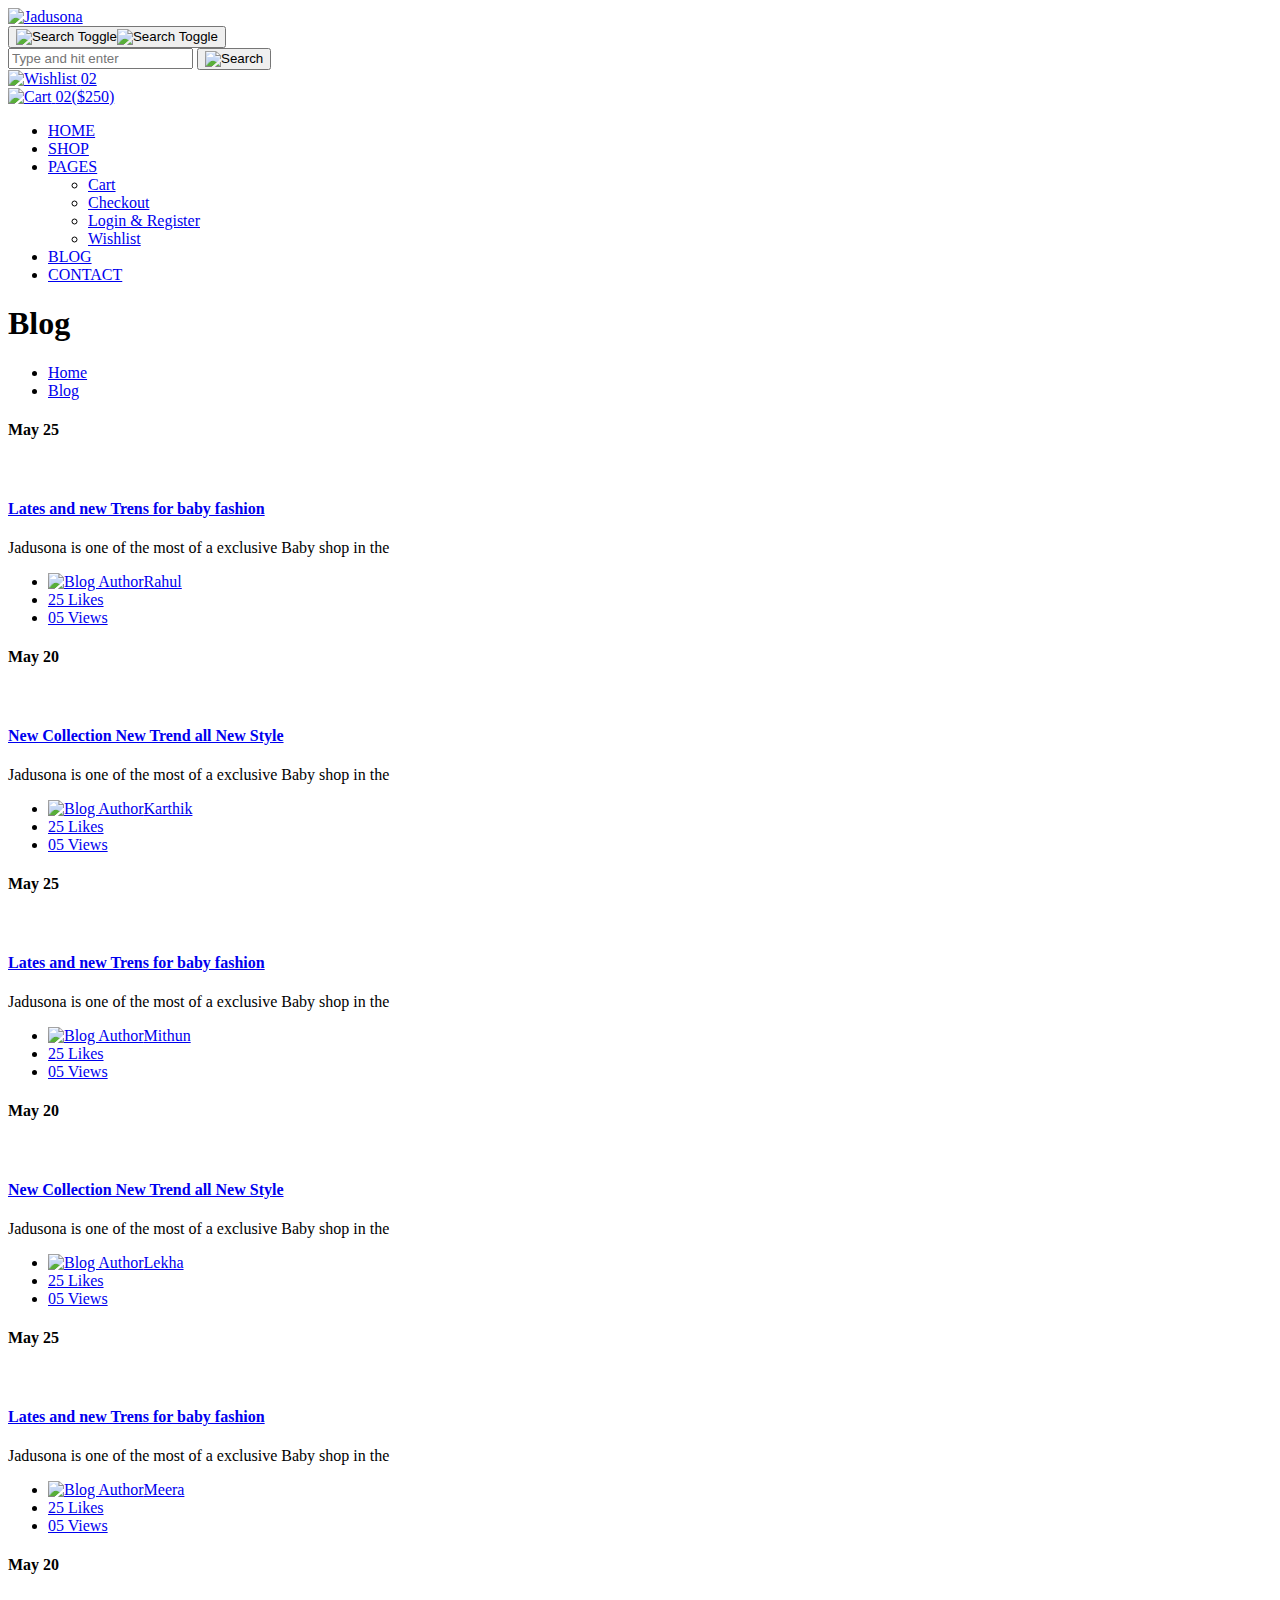
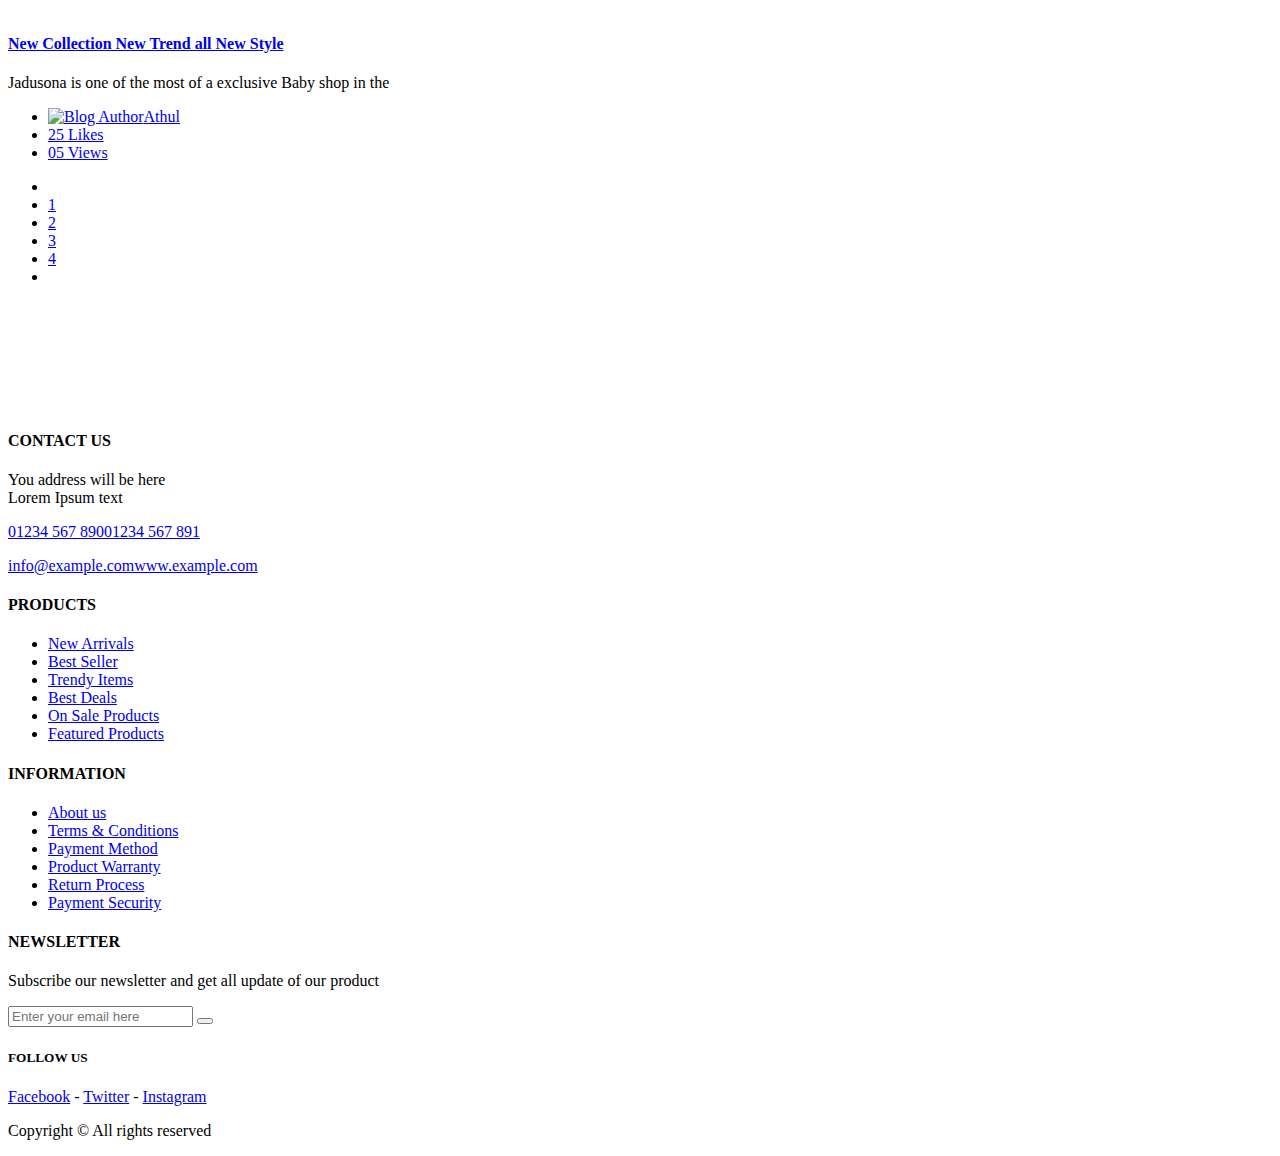
==== blog.html @ 76f56f71 "Add files via upload" ====
<!doctype html>
<html class="no-js" lang="en">

<head>
    <meta charset="utf-8">
    <meta http-equiv="x-ua-compatible" content="ie=edge">
    <title>Slipps - eCommerce Baby shop </title>
    <meta name="description" content="">
    <meta name="viewport" content="width=device-width, initial-scale=1">
    <!-- Favicon -->
    <link rel="shortcut icon" type="image/x-icon" href="assets/images/favicon.ico">
    
    <!-- CSS
	============================================ -->
   
    <!-- Bootstrap CSS -->
    <link rel="stylesheet" href="assets/css/bootstrap.min.css">
    
    <!-- Icon Font CSS -->
    <link rel="stylesheet" href="assets/css/icon-font.min.css">
    
    <!-- Plugins CSS -->
    <link rel="stylesheet" href="assets/css/plugins.css">
    
    <!-- Helper CSS -->
    <link rel="stylesheet" href="assets/css/helper.css">
    
    <!-- Main Style CSS -->
    <link rel="stylesheet" href="assets/css/style.css">
    
    <!-- Modernizer JS -->
    <script src="assets/js/vendor/modernizr-2.8.3.min.js"></script>
</head>

<body>

<div class="main-wrapper">

    <!-- Header Section Start -->
    <div class="header-section section">

        <!-- Header Bottom Start -->
        <div class="header-bottom header-bottom-one header-sticky@">
            <div class="container-fluid">
                <div class="row menu-center align-items-center justify-content-between">

                    <div class="col mt-15 mb-15">
                        <!-- Logo Start -->
                        <div class="header-logo">
                            <a href="index.html">
                                <img src="assets/images/logo.png" alt="Jadusona">
                            </a>
                        </div><!-- Logo End -->
                    </div>

                    <div class="col order-2 order-lg-3">
                        <!-- Header Advance Search Start -->
                        <div class="header-shop-links">

                            <div class="header-search">
                                <button class="search-toggle"><img src="assets/images/icons/search.png" alt="Search Toggle"><img class="toggle-close" src="assets/images/icons/close.png" alt="Search Toggle"></button>
                                <div class="header-search-wrap">
                                    <form action="#">
                                        <input type="text" placeholder="Type and hit enter">
                                        <button><img src="assets/images/icons/search.png" alt="Search"></button>
                                    </form>
                                </div>
                            </div>

                            <div class="header-wishlist">
                                <a href="wishlist.html"><img src="assets/images/icons/wishlist.png" alt="Wishlist"> <span>02</span></a>
                            </div>

                            <div class="header-mini-cart">
                                <a href="cart.html"><img src="assets/images/icons/cart.png" alt="Cart"> <span>02($250)</span></a>
                            </div>

                        </div><!-- Header Advance Search End -->
                    </div>

                    <div class="col order-3 order-lg-2">
                        <div class="main-menu">
                            <nav>
                                <ul>
                                    <li class="active"><a href="index.html">HOME</a>
                                    </li>
                                    <li><a href="shop-left-sidebar.html">SHOP</a>
                                    </li>
                                    <li><a href="#">PAGES</a>
                                        <ul class="sub-menu">
                                            <li><a href="cart.html">Cart</a></li>
                                            <li><a href="checkout.html">Checkout</a></li>
                                            <li><a href="login-register.html">Login & Register</a></li>
                                            <li><a href="wishlist.html">Wishlist</a></li>
                                        </ul>
                                    </li>
                                    <li><a href="blog.html">BLOG</a>
                                    </li>
                                    <li><a href="contact.html">CONTACT</a></li>
                                </ul>
                            </nav>
                        </div>
                    </div>

                    <!-- Mobile Menu -->
                    <div class="mobile-menu order-12 d-block d-lg-none col"></div>

                </div>
            </div>
        </div><!-- Header BOttom End -->

    </div><!-- Header Section End -->

    <!-- Page Banner Section Start -->
    <div class="page-banner-section section" style="background-image: url(assets/images/hero/hero-1.jpg)">
        <div class="container">
            <div class="row">
                <div class="page-banner-content col">

                    <h1>Blog</h1>
                    <ul class="page-breadcrumb">
                        <li><a href="index.html">Home</a></li>
                        <li><a href="blog.html">Blog</a></li>
                    </ul>

                </div>
            </div>
        </div>
    </div><!-- Page Banner Section End -->

    <!-- Blog Section Start -->
    <div class="blog-section section mt-80 mt-lg-60 mt-md-60 mt-sm-60 mt-xs-40 mb-80 mb-lg-60 mb-md-60 mb-sm-60 mb-xs-40">
        <div class="container">
            <div class="row">

                <div class="col-lg-6 col-12 mb-60 mb-xs-40">
                    <div class="blog-item">
                        <div class="image-wrap">
                            <h4 class="date">May <span>25</span></h4>
                            <a class="image" href="single-blog.html"><img src="assets/images/blog/blog-1.jpg" alt=""></a>
                        </div>
                        <div class="content">
                            <h4 class="title"><a href="single-blog.html">Lates and new Trens for baby fashion</a></h4>
                            <div class="desc">
                                <p>Jadusona is one of the most of a exclusive Baby shop in the</p>
                            </div>
                            <ul class="meta">
                                <li><a href="#"><img src="assets/images/blog/blog-author-1.jpg" alt="Blog Author">Rahul</a></li>
                                <li><a href="#">25 Likes</a></li>
                                <li><a href="#">05 Views</a></li>
                            </ul>
                        </div>
                    </div>
                </div>

                <div class="col-lg-6 col-12 mb-60 mb-xs-40">
                    <div class="blog-item">
                        <div class="image-wrap">
                            <h4 class="date">May <span>20</span></h4>
                            <a class="image" href="single-blog.html"><img src="assets/images/blog/blog-2.jpg" alt=""></a>
                        </div>
                        <div class="content">
                            <h4 class="title"><a href="single-blog.html">New Collection New Trend all New Style</a></h4>
                            <div class="desc">
                                <p>Jadusona is one of the most of a exclusive Baby shop in the</p>
                            </div>
                            <ul class="meta">
                                <li><a href="#"><img src="assets/images/blog/blog-author-2.jpg" alt="Blog Author">Karthik</a></li>
                                <li><a href="#">25 Likes</a></li>
                                <li><a href="#">05 Views</a></li>
                            </ul>
                        </div>
                    </div>
                </div>

                <div class="col-lg-6 col-12 mb-60 mb-xs-40">
                    <div class="blog-item">
                        <div class="image-wrap">
                            <h4 class="date">May <span>25</span></h4>
                            <a class="image" href="single-blog.html"><img src="assets/images/blog/blog-3.jpg" alt=""></a>
                        </div>
                        <div class="content">
                            <h4 class="title"><a href="single-blog.html">Lates and new Trens for baby fashion</a></h4>
                            <div class="desc">
                                <p>Jadusona is one of the most of a exclusive Baby shop in the</p>
                            </div>
                            <ul class="meta">
                                <li><a href="#"><img src="assets/images/blog/blog-author-1.jpg" alt="Blog Author">Mithun</a></li>
                                <li><a href="#">25 Likes</a></li>
                                <li><a href="#">05 Views</a></li>
                            </ul>
                        </div>
                    </div>
                </div>

                <div class="col-lg-6 col-12 mb-60 mb-xs-40">
                    <div class="blog-item">
                        <div class="image-wrap">
                            <h4 class="date">May <span>20</span></h4>
                            <a class="image" href="single-blog.html"><img src="assets/images/blog/blog-4.jpg" alt=""></a>
                        </div>
                        <div class="content">
                            <h4 class="title"><a href="single-blog.html">New Collection New Trend all New Style</a></h4>
                            <div class="desc">
                                <p>Jadusona is one of the most of a exclusive Baby shop in the</p>
                            </div>
                            <ul class="meta">
                                <li><a href="#"><img src="assets/images/blog/blog-author-2.jpg" alt="Blog Author">Lekha</a></li>
                                <li><a href="#">25 Likes</a></li>
                                <li><a href="#">05 Views</a></li>
                            </ul>
                        </div>
                    </div>
                </div>

                <div class="col-lg-6 col-12 mb-60 mb-xs-40">
                    <div class="blog-item">
                        <div class="image-wrap">
                            <h4 class="date">May <span>25</span></h4>
                            <a class="image" href="single-blog.html"><img src="assets/images/blog/blog-1.jpg" alt=""></a>
                        </div>
                        <div class="content">
                            <h4 class="title"><a href="single-blog.html">Lates and new Trens for baby fashion</a></h4>
                            <div class="desc">
                                <p>Jadusona is one of the most of a exclusive Baby shop in the</p>
                            </div>
                            <ul class="meta">
                                <li><a href="#"><img src="assets/images/blog/blog-author-1.jpg" alt="Blog Author">Meera</a></li>
                                <li><a href="#">25 Likes</a></li>
                                <li><a href="#">05 Views</a></li>
                            </ul>
                        </div>
                    </div>
                </div>

                <div class="col-lg-6 col-12 mb-60 mb-xs-40">
                    <div class="blog-item">
                        <div class="image-wrap">
                            <h4 class="date">May <span>20</span></h4>
                            <a class="image" href="single-blog.html"><img src="assets/images/blog/blog-2.jpg" alt=""></a>
                        </div>
                        <div class="content">
                            <h4 class="title"><a href="single-blog.html">New Collection New Trend all New Style</a></h4>
                            <div class="desc">
                                <p>Jadusona is one of the most of a exclusive Baby shop in the</p>
                            </div>
                            <ul class="meta">
                                <li><a href="#"><img src="assets/images/blog/blog-author-2.jpg" alt="Blog Author">Athul</a></li>
                                <li><a href="#">25 Likes</a></li>
                                <li><a href="#">05 Views</a></li>
                            </ul>
                        </div>
                    </div>
                </div>

                <div class="col-12">
                    <ul class="page-pagination">
                        <li><a href="#"><i class="fa fa-angle-left"></i></a></li>
                        <li class="active"><a href="#">1</a></li>
                        <li><a href="#">2</a></li>
                        <li><a href="#">3</a></li>
                        <li><a href="#">4</a></li>
                        <li><a href="#"><i class="fa fa-angle-right"></i></a></li>
                    </ul>
                </div>

            </div>
        </div>
    </div><!-- Blog Section End -->

    <!-- Brand Section Start -->
    <div class="brand-section section mb-80 mb-lg-60 mb-md-60 mb-sm-60 mb-xs-40">
        <div class="container-fluid">
            <div class="row">
                <div class="brand-slider">

                    <div class="brand-item col">
                        <img src="assets/images/brands/brand-1.png" alt="">
                    </div>

                    <div class="brand-item col">
                        <img src="assets/images/brands/brand-2.png" alt="">
                    </div>

                    <div class="brand-item col">
                        <img src="assets/images/brands/brand-3.png" alt="">
                    </div>

                    <div class="brand-item col">
                        <img src="assets/images/brands/brand-4.png" alt="">
                    </div>

                    <div class="brand-item col">
                        <img src="assets/images/brands/brand-5.png" alt="">
                    </div>

                    <div class="brand-item col">
                        <img src="assets/images/brands/brand-6.png" alt="">
                    </div>

                </div>
            </div>
        </div>
    </div><!-- Brand Section End -->

    <!-- Footer Top Section Start -->
    <div class="footer-top-section section bg-theme-two-light pt-80 pt-lg-60 pt-md-60 pt-sm-60 pt-xs-40 pb-40 pb-lg-20 pb-md-20 pb-sm-20 pb-xs-0">
        <div class="container">
            <div class="row">

                <div class="footer-widget col-lg-3 col-md-6 col-12 mb-40">
                    <h4 class="title">CONTACT US</h4>
                    <p>You address will be here<br/> Lorem Ipsum text</p>
                    <p><a href="tel:01234567890">01234 567 890</a><a href="tel:01234567891">01234 567 891</a></p>
                    <p><a href="mailto:info@example.com">info@example.com</a><a href="#">www.example.com</a></p>
                </div>

                <div class="footer-widget col-lg-3 col-md-6 col-12 mb-40">
                    <h4 class="title">PRODUCTS</h4>
                    <ul>
                        <li><a href="#">New Arrivals</a></li>
                        <li><a href="#">Best Seller</a></li>
                        <li><a href="#">Trendy Items</a></li>
                        <li><a href="#">Best Deals</a></li>
                        <li><a href="#">On Sale Products</a></li>
                        <li><a href="#">Featured Products</a></li>
                    </ul>
                </div>

                <div class="footer-widget col-lg-3 col-md-6 col-12 mb-40">
                    <h4 class="title">INFORMATION</h4>
                    <ul>
                        <li><a href="#">About us</a></li>
                        <li><a href="#">Terms & Conditions</a></li>
                        <li><a href="#">Payment Method</a></li>
                        <li><a href="#">Product Warranty</a></li>
                        <li><a href="#">Return Process</a></li>
                        <li><a href="#">Payment Security</a></li>
                    </ul>
                </div>

                <div class="footer-widget col-lg-3 col-md-6 col-12 mb-40">
                    <h4 class="title">NEWSLETTER</h4>
                    <p>Subscribe our newsletter and get all update of our product</p>

                    <form id="mc-form" class="mc-form footer-subscribe-form" novalidate="true">
                        <input id="mc-email" autocomplete="off" placeholder="Enter your email here" name="EMAIL" type="email">
                        <button id="mc-submit"><i class="fa fa-paper-plane-o"></i></button>
                    </form>
                    <!-- mailchimp-alerts Start -->
                    <div class="mailchimp-alerts">
                        <div class="mailchimp-submitting"></div><!-- mailchimp-submitting end -->
                        <div class="mailchimp-success"></div><!-- mailchimp-success end -->
                        <div class="mailchimp-error"></div><!-- mailchimp-error end -->
                    </div><!-- mailchimp-alerts end -->

                    <h5>FOLLOW US</h5> 
                    <p class="footer-social"><a href="#">Facebook</a> - <a href="#">Twitter</a> - <a href="#">Instagram</a></p>

                </div>

            </div>
        </div>
    </div><!-- Footer Top Section End -->

    <!-- Footer Bottom Section Start -->
    <div class="footer-bottom-section section bg-theme-two pt-15 pb-15">
        <div class="container">
            <div class="row">
                <div class="col text-center">
                    <p class="footer-copyright">Copyright &copy; All rights reserved</p>
                </div>
            </div>
        </div>
    </div><!-- Footer Bottom Section End -->

</div>

<!-- JS
============================================ -->

<!-- jQuery JS -->
<script src="assets/js/vendor/jquery-1.12.4.min.js"></script>
<!-- Popper JS -->
<script src="assets/js/popper.min.js"></script>
<!-- Bootstrap JS -->
<script src="assets/js/bootstrap.min.js"></script>
<!-- Plugins JS -->
<script src="assets/js/plugins.js"></script>
<!-- Ajax Mail -->
<script src="assets/js/ajax-mail.js"></script>
<!-- Main JS -->
<script src="assets/js/main.js"></script>

</body>

</html>
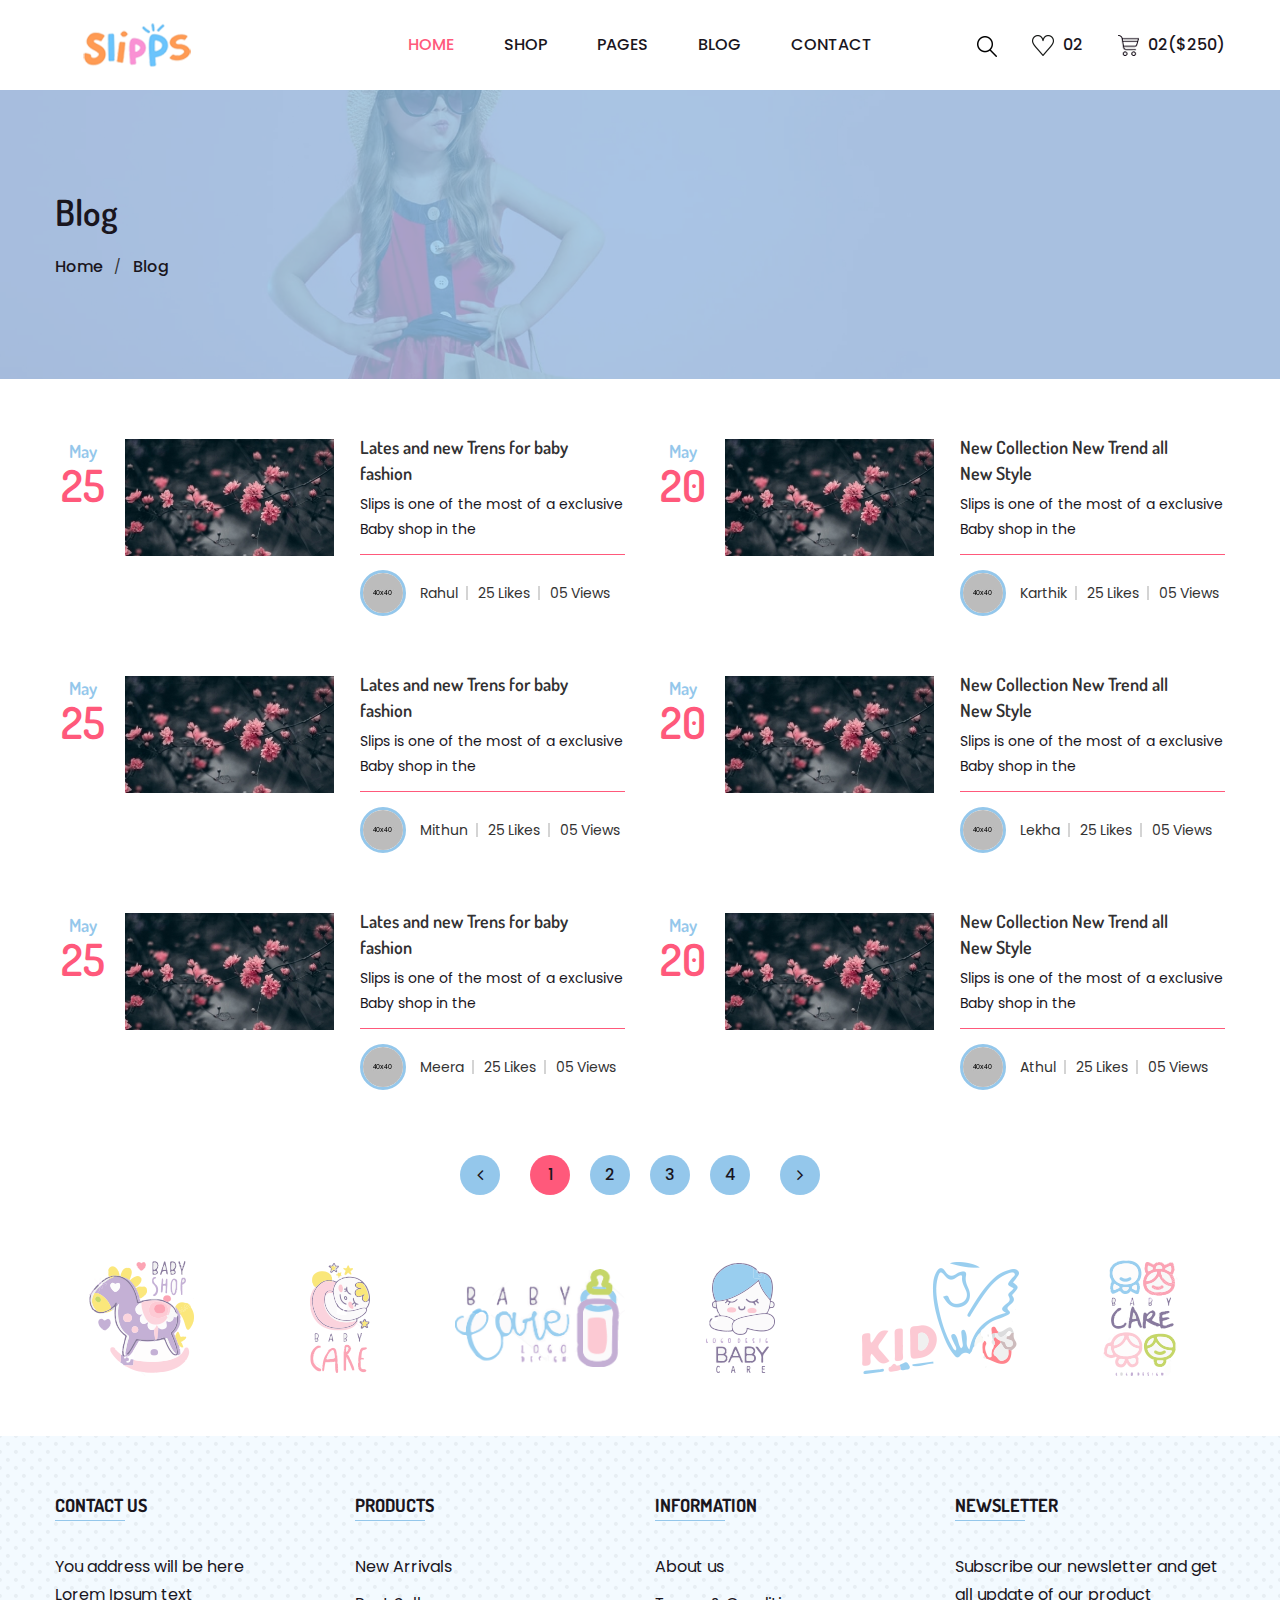
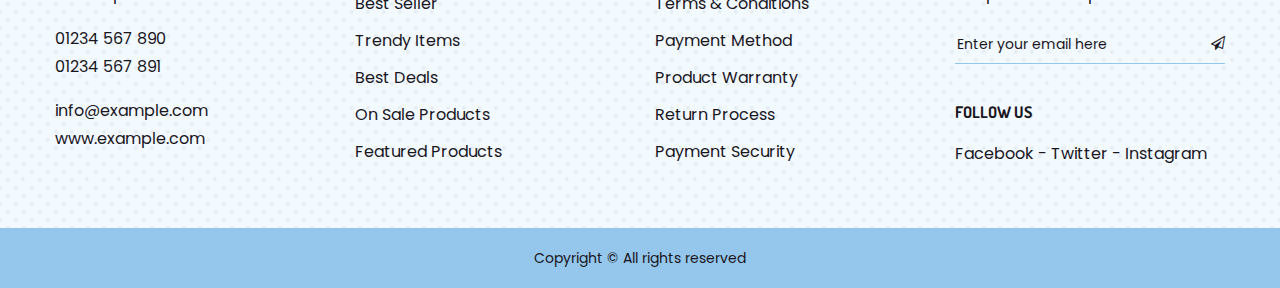
==== commit 1ae32bbc: "files changes" ====
--- a/blog.html
+++ b/blog.html
@@ -142,7 +142,7 @@
                         <div class="content">
                             <h4 class="title"><a href="single-blog.html">Lates and new Trens for baby fashion</a></h4>
                             <div class="desc">
-                                <p>Jadusona is one of the most of a exclusive Baby shop in the</p>
+                                <p>Slips is one of the most of a exclusive Baby shop in the</p>
                             </div>
                             <ul class="meta">
                                 <li><a href="#"><img src="assets/images/blog/blog-author-1.jpg" alt="Blog Author">Rahul</a></li>
@@ -162,7 +162,7 @@
                         <div class="content">
                             <h4 class="title"><a href="single-blog.html">New Collection New Trend all New Style</a></h4>
                             <div class="desc">
-                                <p>Jadusona is one of the most of a exclusive Baby shop in the</p>
+                                <p>Slips is one of the most of a exclusive Baby shop in the</p>
                             </div>
                             <ul class="meta">
                                 <li><a href="#"><img src="assets/images/blog/blog-author-2.jpg" alt="Blog Author">Karthik</a></li>
@@ -182,7 +182,7 @@
                         <div class="content">
                             <h4 class="title"><a href="single-blog.html">Lates and new Trens for baby fashion</a></h4>
                             <div class="desc">
-                                <p>Jadusona is one of the most of a exclusive Baby shop in the</p>
+                                <p>Slips is one of the most of a exclusive Baby shop in the</p>
                             </div>
                             <ul class="meta">
                                 <li><a href="#"><img src="assets/images/blog/blog-author-1.jpg" alt="Blog Author">Mithun</a></li>
@@ -202,7 +202,7 @@
                         <div class="content">
                             <h4 class="title"><a href="single-blog.html">New Collection New Trend all New Style</a></h4>
                             <div class="desc">
-                                <p>Jadusona is one of the most of a exclusive Baby shop in the</p>
+                                <p>Slips is one of the most of a exclusive Baby shop in the</p>
                             </div>
                             <ul class="meta">
                                 <li><a href="#"><img src="assets/images/blog/blog-author-2.jpg" alt="Blog Author">Lekha</a></li>
@@ -222,7 +222,7 @@
                         <div class="content">
                             <h4 class="title"><a href="single-blog.html">Lates and new Trens for baby fashion</a></h4>
                             <div class="desc">
-                                <p>Jadusona is one of the most of a exclusive Baby shop in the</p>
+                                <p>Slips is one of the most of a exclusive Baby shop in the</p>
                             </div>
                             <ul class="meta">
                                 <li><a href="#"><img src="assets/images/blog/blog-author-1.jpg" alt="Blog Author">Meera</a></li>
@@ -242,7 +242,7 @@
                         <div class="content">
                             <h4 class="title"><a href="single-blog.html">New Collection New Trend all New Style</a></h4>
                             <div class="desc">
-                                <p>Jadusona is one of the most of a exclusive Baby shop in the</p>
+                                <p>Slips is one of the most of a exclusive Baby shop in the</p>
                             </div>
                             <ul class="meta">
                                 <li><a href="#"><img src="assets/images/blog/blog-author-2.jpg" alt="Blog Author">Athul</a></li>
--- a/assets/css/icon-font.min.css
+++ b/assets/css/icon-font.min.css
@@ -0,0 +1,12 @@
+
+
+@font-face{font-family:icofont;src:url(../fonts/icofont.eot?v=1.0.0-beta);src:url(../fonts/icofont.eot?v=1.0.0-beta#iefix) format('embedded-opentype'),url(../fonts/icofont.ttf?v=1.0.0-beta) format('truetype'),url(../fonts/icofont.woff?v=1.0.0-beta) format('woff'),url(../fonts/icofont.svg?v=1.0.0-beta#icofont) format('svg');font-weight:400;font-style:normal}.icofont{font-family:IcoFont!important;speak:none;font-style:normal;font-weight:400;font-variant:normal;text-transform:none;line-height:1;-webkit-font-smoothing:antialiased;-moz-osx-font-smoothing:grayscale}.icofont-angry-monster:before{content:"\e901"}.icofont-bathtub:before{content:"\e902"}.icofont-bird-wings:before{content:"\e903"}.icofont-bow:before{content:"\e904"}.icofont-brain-alt:before{content:"\e905"}.icofont-butterfly-alt:before{content:"\e906"}.icofont-castle:before{content:"\e907"}.icofont-circuit:before{content:"\e908"}.icofont-dart:before{content:"\e909"}.icofont-dice-alt:before{content:"\e90a"}.icofont-disability-race:before{content:"\e90b"}.icofont-diving-goggle:before{content:"\e90c"}.icofont-fire-alt:before{content:"\e90d"}.icofont-flame-torch:before{content:"\e90e"}.icofont-flora-flower:before{content:"\e90f"}.icofont-flora:before{content:"\e910"}.icofont-gift-box:before{content:"\e911"}.icofont-halloween-pumpkin:before{content:"\e912"}.icofont-hand-power:before{content:"\e913"}.icofont-hand-thunder:before{content:"\e914"}.icofont-king-crown:before{content:"\e915"}.icofont-king-monster:before{content:"\e916"}.icofont-love:before{content:"\e917"}.icofont-magician-hat:before{content:"\e918"}.icofont-native-american:before{content:"\e919"}.icofont-open-eye:before{content:"\e91a"}.icofont-owl-look:before{content:"\e91b"}.icofont-phoenix:before{content:"\e91c"}.icofont-queen-crown:before{content:"\e91d"}.icofont-robot-face:before{content:"\e91e"}.icofont-sand-clock:before{content:"\e91f"}.icofont-shield-alt:before{content:"\e920"}.icofont-ship-wheel:before{content:"\e921"}.icofont-skull-danger:before{content:"\e922"}.icofont-skull-face:before{content:"\e923"}.icofont-snail:before{content:"\e924"}.icofont-snow-alt:before{content:"\e925"}.icofont-snow-flake:before{content:"\e926"}.icofont-snowmobile:before{content:"\e927"}.icofont-space-shuttle:before{content:"\e928"}.icofont-star-shape:before{content:"\e929"}.icofont-swirl:before{content:"\e92a"}.icofont-tattoo-wing:before{content:"\e92b"}.icofont-throne:before{content:"\e92c"}.icofont-touch:before{content:"\e92d"}.icofont-tree-alt:before{content:"\e92e"}.icofont-triangle:before{content:"\e92f"}.icofont-unity-hand:before{content:"\e930"}.icofont-weed:before{content:"\e931"}.icofont-woman-bird:before{content:"\e932"}.icofont-animal-bat:before{content:"\e933"}.icofont-animal-bear-tracks:before{content:"\e934"}.icofont-animal-bear:before{content:"\e935"}.icofont-animal-bird-alt:before{content:"\e936"}.icofont-animal-bird:before{content:"\e937"}.icofont-animal-bone:before{content:"\e938"}.icofont-animal-bull:before{content:"\e939"}.icofont-animal-camel-alt:before{content:"\e93a"}.icofont-animal-camel-head:before{content:"\e93b"}.icofont-animal-camel:before{content:"\e93c"}.icofont-animal-cat-alt-1:before{content:"\e93d"}.icofont-animal-cat-alt-2:before{content:"\e93e"}.icofont-animal-cat-alt-3:before{content:"\e93f"}.icofont-animal-cat-alt-4:before{content:"\e940"}.icofont-animal-cat-with-dog:before{content:"\e941"}.icofont-animal-cat:before{content:"\e942"}.icofont-animal-cow-head:before{content:"\e943"}.icofont-animal-cow:before{content:"\e944"}.icofont-animal-crab:before{content:"\e945"}.icofont-animal-crocodile:before{content:"\e946"}.icofont-animal-deer-head:before{content:"\e947"}.icofont-animal-dog-alt:before{content:"\e948"}.icofont-animal-dog-barking:before{content:"\e949"}.icofont-animal-dog:before{content:"\e94a"}.icofont-animal-dolphin:before{content:"\e94b"}.icofont-animal-duck-tracks:before{content:"\e94c"}.icofont-animal-eagle-head:before{content:"\e94d"}.icofont-animal-eaten-fish:before{content:"\e94e"}.icofont-animal-elephant-alt:before{content:"\e94f"}.icofont-animal-elephant-head-alt:before{content:"\e950"}.icofont-animal-elephant-head:before{content:"\e951"}.icofont-animal-elephant:before{content:"\e952"}.icofont-animal-elk:before{content:"\e953"}.icofont-animal-fish-alt-1:before{content:"\e954"}.icofont-animal-fish-alt-2:before{content:"\e955"}.icofont-animal-fish-alt-3:before{content:"\e956"}.icofont-animal-fish-alt-4:before{content:"\e957"}.icofont-animal-fish:before{content:"\e958"}.icofont-animal-fox-alt:before{content:"\e959"}.icofont-animal-fox:before{content:"\e95a"}.icofont-animal-frog-tracks:before{content:"\e95b"}.icofont-animal-frog:before{content:"\e95c"}.icofont-animal-froggy:before{content:"\e95d"}.icofont-animal-giraffe-alt:before{content:"\e95e"}.icofont-animal-giraffe:before{content:"\e95f"}.icofont-animal-goat-head-alt-1:before{content:"\e960"}.icofont-animal-goat-head-alt-2:before{content:"\e961"}.icofont-animal-goat-head:before{content:"\e962"}.icofont-animal-gorilla:before{content:"\e963"}.icofont-animal-hen-tracks:before{content:"\e964"}.icofont-animal-horse-head-alt-1:before{content:"\e965"}.icofont-animal-horse-head-alt-2:before{content:"\e966"}.icofont-animal-horse-head:before{content:"\e967"}.icofont-animal-horse-tracks:before{content:"\e968"}.icofont-animal-jellyfish:before{content:"\e969"}.icofont-animal-kangaroo:before{content:"\e96a"}.icofont-animal-lemur:before{content:"\e96b"}.icofont-animal-lion-alt:before{content:"\e96c"}.icofont-animal-lion-head-alt:before{content:"\e96d"}.icofont-animal-lion-head:before{content:"\e96e"}.icofont-animal-lion:before{content:"\e96f"}.icofont-animal-monkey-alt-1:before{content:"\e970"}.icofont-animal-monkey-alt-2:before{content:"\e971"}.icofont-animal-monkey-alt-3:before{content:"\e972"}.icofont-animal-monkey:before{content:"\e973"}.icofont-animal-octopus-alt:before{content:"\e974"}.icofont-animal-octopus:before{content:"\e975"}.icofont-animal-owl:before{content:"\e976"}.icofont-animal-panda-alt:before{content:"\e977"}.icofont-animal-panda:before{content:"\e978"}.icofont-animal-panther:before{content:"\e979"}.icofont-animal-parrot-lip:before{content:"\e97a"}.icofont-animal-parrot:before{content:"\e97b"}.icofont-animal-paw:before{content:"\e97c"}.icofont-animal-pelican:before{content:"\e97d"}.icofont-animal-penguin:before{content:"\e97e"}.icofont-animal-pig-alt:before{content:"\e97f"}.icofont-animal-pig:before{content:"\e980"}.icofont-animal-pigeon-alt:before{content:"\e981"}.icofont-animal-pigeon:before{content:"\e982"}.icofont-animal-pigeons:before{content:"\e983"}.icofont-animal-rabbit-running:before{content:"\e984"}.icofont-animal-rat-alt:before{content:"\e985"}.icofont-animal-rhino-head:before{content:"\e986"}.icofont-animal-rhino:before{content:"\e987"}.icofont-animal-rooster:before{content:"\e988"}.icofont-animal-seahorse:before{content:"\e989"}.icofont-animal-seal:before{content:"\e98a"}.icofont-animal-shrimp:before{content:"\e98b"}.icofont-animal-snail-alt-1:before{content:"\e98c"}.icofont-animal-snail-alt-2:before{content:"\e98d"}.icofont-animal-snail:before{content:"\e98e"}.icofont-animal-snake:before{content:"\e98f"}.icofont-animal-squid:before{content:"\e990"}.icofont-animal-squirrel:before{content:"\e991"}.icofont-animal-tiger-alt:before{content:"\e992"}.icofont-animal-tiger:before{content:"\e993"}.icofont-animal-turtle:before{content:"\e994"}.icofont-animal-whale:before{content:"\e995"}.icofont-animal-woodpecker:before{content:"\e996"}.icofont-animal-zebra:before{content:"\e997"}.icofont-brand-acer:before{content:"\e998"}.icofont-brand-adidas:before{content:"\e999"}.icofont-brand-adobe:before{content:"\e99a"}.icofont-brand-air-new-zealand:before{content:"\e99b"}.icofont-brand-airbnb:before{content:"\e99c"}.icofont-brand-aircell:before{content:"\e99d"}.icofont-brand-airtel:before{content:"\e99e"}.icofont-brand-alcatel:before{content:"\e99f"}.icofont-brand-alibaba:before{content:"\e9a0"}.icofont-brand-aliexpress:before{content:"\e9a1"}.icofont-brand-alipay:before{content:"\e9a2"}.icofont-brand-amazon:before{content:"\e9a3"}.icofont-brand-amd:before{content:"\e9a4"}.icofont-brand-american-airlines:before{content:"\e9a5"}.icofont-brand-android-robot:before{content:"\e9a6"}.icofont-brand-android:before{content:"\e9a7"}.icofont-brand-aol:before{content:"\e9a8"}.icofont-brand-apple:before{content:"\e9a9"}.icofont-brand-appstore:before{content:"\e9aa"}.icofont-brand-asus:before{content:"\e9ab"}.icofont-brand-ati:before{content:"\e9ac"}.icofont-brand-att:before{content:"\e9ad"}.icofont-brand-audi:before{content:"\e9ae"}.icofont-brand-axiata:before{content:"\e9af"}.icofont-brand-bada:before{content:"\e9b0"}.icofont-brand-bbc:before{content:"\e9b1"}.icofont-brand-bing:before{content:"\e9b2"}.icofont-brand-blackberry:before{content:"\e9b3"}.icofont-brand-bmw:before{content:"\e9b4"}.icofont-brand-box:before{content:"\e9b5"}.icofont-brand-burger-king:before{content:"\e9b6"}.icofont-brand-business-insider:before{content:"\e9b7"}.icofont-brand-buzzfeed:before{content:"\e9b8"}.icofont-brand-cannon:before{content:"\e9b9"}.icofont-brand-casio:before{content:"\e9ba"}.icofont-brand-china-mobile:before{content:"\e9bb"}.icofont-brand-china-telecom:before{content:"\e9bc"}.icofont-brand-china-unicom:before{content:"\e9bd"}.icofont-brand-cisco:before{content:"\e9be"}.icofont-brand-citibank:before{content:"\e9bf"}.icofont-brand-cnet:before{content:"\e9c0"}.icofont-brand-cnn:before{content:"\e9c1"}.icofont-brand-cocal-cola:before{content:"\e9c2"}.icofont-brand-compaq:before{content:"\e9c3"}.icofont-brand-copy:before{content:"\e9c4"}.icofont-brand-debian:before{content:"\e9c5"}.icofont-brand-delicious:before{content:"\e9c6"}.icofont-brand-dell:before{content:"\e9c7"}.icofont-brand-designbump:before{content:"\e9c8"}.icofont-brand-designfloat:before{content:"\e9c9"}.icofont-brand-disney:before{content:"\e9ca"}.icofont-brand-dodge:before{content:"\e9cb"}.icofont-brand-dove:before{content:"\e9cc"}.icofont-brand-ebay:before{content:"\e9cd"}.icofont-brand-eleven:before{content:"\e9ce"}.icofont-brand-emirates:before{content:"\e9cf"}.icofont-brand-espn:before{content:"\e9d0"}.icofont-brand-etihad-airways:before{content:"\e9d1"}.icofont-brand-etisalat:before{content:"\e9d2"}.icofont-brand-etsy:before{content:"\e9d3"}.icofont-brand-facebook:before{content:"\e9d4"}.icofont-brand-fastrack:before{content:"\e9d5"}.icofont-brand-fedex:before{content:"\e9d6"}.icofont-brand-ferrari:before{content:"\e9d7"}.icofont-brand-fitbit:before{content:"\e9d8"}.icofont-brand-flikr:before{content:"\e9d9"}.icofont-brand-forbes:before{content:"\e9da"}.icofont-brand-foursquare:before{content:"\e9db"}.icofont-brand-fox:before{content:"\e9dc"}.icofont-brand-foxconn:before{content:"\e9dd"}.icofont-brand-fujitsu:before{content:"\e9de"}.icofont-brand-general-electric:before{content:"\e9df"}.icofont-brand-gillette:before{content:"\e9e0"}.icofont-brand-gizmodo:before{content:"\e9e1"}.icofont-brand-gnome:before{content:"\e9e2"}.icofont-brand-google:before{content:"\e9e3"}.icofont-brand-gopro:before{content:"\e9e4"}.icofont-brand-gucci:before{content:"\e9e5"}.icofont-brand-hallmark:before{content:"\e9e6"}.icofont-brand-hi5:before{content:"\e9e7"}.icofont-brand-honda:before{content:"\e9e8"}.icofont-brand-hp:before{content:"\e9e9"}.icofont-brand-hsbc:before{content:"\e9ea"}.icofont-brand-htc:before{content:"\e9eb"}.icofont-brand-huawei:before{content:"\e9ec"}.icofont-brand-hulu:before{content:"\e9ed"}.icofont-brand-hyundai:before{content:"\e9ee"}.icofont-brand-ibm:before{content:"\e9ef"}.icofont-brand-icofont:before{content:"\e9f0"}.icofont-brand-icq:before{content:"\e9f1"}.icofont-brand-ikea:before{content:"\e9f2"}.icofont-brand-imdb:before{content:"\e9f3"}.icofont-brand-indiegogo:before{content:"\e9f4"}.icofont-brand-intel:before{content:"\e9f5"}.icofont-brand-ipair:before{content:"\e9f6"}.icofont-brand-jaguar:before{content:"\e9f7"}.icofont-brand-java:before{content:"\e9f8"}.icofont-brand-joomshaper:before{content:"\e9f9"}.icofont-brand-kickstarter:before{content:"\e9fa"}.icofont-brand-kik:before{content:"\e9fb"}.icofont-brand-lastfm:before{content:"\e9fc"}.icofont-brand-lego:before{content:"\e9fd"}.icofont-brand-lenovo:before{content:"\e9fe"}.icofont-brand-levis:before{content:"\e9ff"}.icofont-brand-lexus:before{content:"\ea00"}.icofont-brand-lg:before{content:"\ea01"}.icofont-brand-life-hacker:before{content:"\ea02"}.icofont-brand-line-messenger:before{content:"\ea03"}.icofont-brand-linkedin:before{content:"\ea04"}.icofont-brand-linux-mint:before{content:"\ea05"}.icofont-brand-linux:before{content:"\ea06"}.icofont-brand-lionix:before{content:"\ea07"}.icofont-brand-live-messenger:before{content:"\ea08"}.icofont-brand-loreal:before{content:"\ea09"}.icofont-brand-louis-vuitton:before{content:"\ea0a"}.icofont-brand-mac-os:before{content:"\ea0b"}.icofont-brand-marvel-app:before{content:"\ea0c"}.icofont-brand-mashable:before{content:"\ea0d"}.icofont-brand-mazda:before{content:"\ea0e"}.icofont-brand-mcdonals:before{content:"\ea0f"}.icofont-brand-mercedes:before{content:"\ea10"}.icofont-brand-micromax:before{content:"\ea11"}.icofont-brand-microsoft:before{content:"\ea12"}.icofont-brand-mobileme:before{content:"\ea13"}.icofont-brand-mobily:before{content:"\ea14"}.icofont-brand-motorola:before{content:"\ea15"}.icofont-brand-msi:before{content:"\ea16"}.icofont-brand-mts:before{content:"\ea17"}.icofont-brand-myspace:before{content:"\ea18"}.icofont-brand-mytv:before{content:"\ea19"}.icofont-brand-nasa:before{content:"\ea1a"}.icofont-brand-natgeo:before{content:"\ea1b"}.icofont-brand-nbc:before{content:"\ea1c"}.icofont-brand-nescafe:before{content:"\ea1d"}.icofont-brand-nestle:before{content:"\ea1e"}.icofont-brand-netflix:before{content:"\ea1f"}.icofont-brand-nexus:before{content:"\ea20"}.icofont-brand-nike:before{content:"\ea21"}.icofont-brand-nokia:before{content:"\ea22"}.icofont-brand-nvidia:before{content:"\ea23"}.icofont-brand-omega:before{content:"\ea24"}.icofont-brand-opensuse:before{content:"\ea25"}.icofont-brand-oracle:before{content:"\ea26"}.icofont-brand-panasonic:before{content:"\ea27"}.icofont-brand-paypal:before{content:"\ea28"}.icofont-brand-pepsi:before{content:"\ea29"}.icofont-brand-philips:before{content:"\ea2a"}.icofont-brand-pizza-hut:before{content:"\ea2b"}.icofont-brand-playstation:before{content:"\ea2c"}.icofont-brand-puma:before{content:"\ea2d"}.icofont-brand-qatar-air:before{content:"\ea2e"}.icofont-brand-qvc:before{content:"\ea2f"}.icofont-brand-readernaut:before{content:"\ea30"}.icofont-brand-redbull:before{content:"\ea31"}.icofont-brand-reebok:before{content:"\ea32"}.icofont-brand-reuters:before{content:"\ea33"}.icofont-brand-Samsome:before{content:"\ea34"}.icofont-brand-sap:before{content:"\ea35"}.icofont-brand-saudia-airlines:before{content:"\ea36"}.icofont-brand-scribd:before{content:"\ea37"}.icofont-brand-shell:before{content:"\ea38"}.icofont-brand-siemens:before{content:"\ea39"}.icofont-brand-sk-telecom:before{content:"\ea3a"}.icofont-brand-slideshare:before{content:"\ea3b"}.icofont-brand-smashing-magazine:before{content:"\ea3c"}.icofont-brand-snapchat:before{content:"\ea3d"}.icofont-brand-sony-ericsson:before{content:"\ea3e"}.icofont-brand-sony:before{content:"\ea3f"}.icofont-brand-soundcloud:before{content:"\ea40"}.icofont-brand-sprint:before{content:"\ea41"}.icofont-brand-squidoo:before{content:"\ea42"}.icofont-brand-starbucks:before{content:"\ea43"}.icofont-brand-stc:before{content:"\ea44"}.icofont-brand-steam:before{content:"\ea45"}.icofont-brand-suzuki:before{content:"\ea46"}.icofont-brand-symbian:before{content:"\ea47"}.icofont-brand-t-mobile:before{content:"\ea48"}.icofont-brand-tango:before{content:"\ea49"}.icofont-brand-target:before{content:"\ea4a"}.icofont-brand-tata-indicom:before{content:"\ea4b"}.icofont-brand-techcrunch:before{content:"\ea4c"}.icofont-brand-telenor:before{content:"\ea4d"}.icofont-brand-teliasonera:before{content:"\ea4e"}.icofont-brand-tesla:before{content:"\ea4f"}.icofont-brand-the-verge:before{content:"\ea50"}.icofont-brand-thenextweb:before{content:"\ea51"}.icofont-brand-toshiba:before{content:"\ea52"}.icofont-brand-toyota:before{content:"\ea53"}.icofont-brand-tribenet:before{content:"\ea54"}.icofont-brand-ubuntu:before{content:"\ea55"}.icofont-brand-unilever:before{content:"\ea56"}.icofont-brand-vaio:before{content:"\ea57"}.icofont-brand-verizon:before{content:"\ea58"}.icofont-brand-viber:before{content:"\ea59"}.icofont-brand-vodafone:before{content:"\ea5a"}.icofont-brand-volkswagen:before{content:"\ea5b"}.icofont-brand-walmart:before{content:"\ea5c"}.icofont-brand-warnerbros:before{content:"\ea5d"}.icofont-brand-whatsapp:before{content:"\ea5e"}.icofont-brand-wikipedia:before{content:"\ea5f"}.icofont-brand-windows:before{content:"\ea60"}.icofont-brand-wire:before{content:"\ea61"}.icofont-brand-yahoobuzz:before{content:"\ea62"}.icofont-brand-yamaha:before{content:"\ea63"}.icofont-brand-youtube:before{content:"\ea64"}.icofont-brand-zain:before{content:"\ea65"}.icofont-bank-alt:before{content:"\ea66"}.icofont-barcode:before{content:"\ea67"}.icofont-basket:before{content:"\ea68"}.icofont-bill-alt:before{content:"\ea69"}.icofont-billboard:before{content:"\ea6a"}.icofont-briefcase-alt-1:before{content:"\ea6b"}.icofont-briefcase-alt-2:before{content:"\ea6c"}.icofont-building-alt:before{content:"\ea6d"}.icofont-businessman:before{content:"\ea6e"}.icofont-businesswoman:before{content:"\ea6f"}.icofont-cart-alt:before{content:"\ea70"}.icofont-chair:before{content:"\ea71"}.icofont-clip:before{content:"\ea72"}.icofont-coins:before{content:"\ea73"}.icofont-company:before{content:"\ea74"}.icofont-contact-add:before{content:"\ea75"}.icofont-deal:before{content:"\ea76"}.icofont-files:before{content:"\ea77"}.icofont-growth:before{content:"\ea78"}.icofont-id-card:before{content:"\ea79"}.icofont-idea:before{content:"\ea7a"}.icofont-list:before{content:"\ea7b"}.icofont-meeting-add:before{content:"\ea7c"}.icofont-money-bag:before{content:"\ea7d"}.icofont-people:before{content:"\ea7e"}.icofont-pie-chart:before{content:"\ea7f"}.icofont-presentation-alt:before{content:"\ea80"}.icofont-stamp:before{content:"\ea81"}.icofont-stock-mobile:before{content:"\ea82"}.icofont-support:before{content:"\ea83"}.icofont-tasks-alt:before{content:"\ea84"}.icofont-wheel:before{content:"\ea85"}.icofont-chart-arrows-axis:before{content:"\ea86"}.icofont-chart-bar-graph:before{content:"\ea87"}.icofont-chart-flow-alt-1:before{content:"\ea88"}.icofont-chart-flow-alt-2:before{content:"\ea89"}.icofont-chart-flow:before{content:"\ea8a"}.icofont-chart-histogram-alt:before{content:"\ea8b"}.icofont-chart-histogram:before{content:"\ea8c"}.icofont-chart-line-alt:before{content:"\ea8d"}.icofont-chart-line:before{content:"\ea8e"}.icofont-chart-pie-alt:before{content:"\ea8f"}.icofont-chart-pie:before{content:"\ea90"}.icofont-chart-radar-graph:before{content:"\ea91"}.icofont-cur-afghani-false:before{content:"\ea92"}.icofont-cur-afghani-minus:before{content:"\ea93"}.icofont-cur-afghani-plus:before{content:"\ea94"}.icofont-cur-afghani-true:before{content:"\ea95"}.icofont-cur-afghani:before{content:"\ea96"}.icofont-cur-baht-false:before{content:"\ea97"}.icofont-cur-baht-minus:before{content:"\ea98"}.icofont-cur-baht-plus:before{content:"\ea99"}.icofont-cur-baht-true:before{content:"\ea9a"}.icofont-cur-baht:before{content:"\ea9b"}.icofont-cur-bitcoin-false:before{content:"\ea9c"}.icofont-cur-bitcoin-minus:before{content:"\ea9d"}.icofont-cur-bitcoin-plus:before{content:"\ea9e"}.icofont-cur-bitcoin-true:before{content:"\ea9f"}.icofont-cur-bitcoin:before{content:"\eaa0"}.icofont-cur-dollar-flase:before{content:"\eaa1"}.icofont-cur-dollar-minus:before{content:"\eaa2"}.icofont-cur-dollar-plus:before{content:"\eaa3"}.icofont-cur-dollar-true:before{content:"\eaa4"}.icofont-cur-dollar:before{content:"\eaa5"}.icofont-cur-dong-false:before{content:"\eaa6"}.icofont-cur-dong-minus:before{content:"\eaa7"}.icofont-cur-dong-plus:before{content:"\eaa8"}.icofont-cur-dong-true:before{content:"\eaa9"}.icofont-cur-dong:before{content:"\eaaa"}.icofont-cur-euro-false:before{content:"\eaab"}.icofont-cur-euro-minus:before{content:"\eaac"}.icofont-cur-euro-plus:before{content:"\eaad"}.icofont-cur-euro-true:before{content:"\eaae"}.icofont-cur-euro:before{content:"\eaaf"}.icofont-cur-frank-false:before{content:"\eab0"}.icofont-cur-frank-minus:before{content:"\eab1"}.icofont-cur-frank-plus:before{content:"\eab2"}.icofont-cur-frank-true:before{content:"\eab3"}.icofont-cur-frank:before{content:"\eab4"}.icofont-cur-hryvnia-false:before{content:"\eab5"}.icofont-cur-hryvnia-minus:before{content:"\eab6"}.icofont-cur-hryvnia-plus:before{content:"\eab7"}.icofont-cur-hryvnia-true:before{content:"\eab8"}.icofont-cur-hryvnia:before{content:"\eab9"}.icofont-cur-lira-false:before{content:"\eaba"}.icofont-cur-lira-minus:before{content:"\eabb"}.icofont-cur-lira-plus:before{content:"\eabc"}.icofont-cur-lira-true:before{content:"\eabd"}.icofont-cur-lira:before{content:"\eabe"}.icofont-cur-peseta-false:before{content:"\eabf"}.icofont-cur-peseta-minus:before{content:"\eac0"}.icofont-cur-peseta-plus:before{content:"\eac1"}.icofont-cur-peseta-true:before{content:"\eac2"}.icofont-cur-peseta:before{content:"\eac3"}.icofont-cur-peso-false:before{content:"\eac4"}.icofont-cur-peso-minus:before{content:"\eac5"}.icofont-cur-peso-plus:before{content:"\eac6"}.icofont-cur-peso-true:before{content:"\eac7"}.icofont-cur-peso:before{content:"\eac8"}.icofont-cur-pound-false:before{content:"\eac9"}.icofont-cur-pound-minus:before{content:"\eaca"}.icofont-cur-pound-plus:before{content:"\eacb"}.icofont-cur-pound-true:before{content:"\eacc"}.icofont-cur-pound:before{content:"\eacd"}.icofont-cur-renminbi-false:before{content:"\eace"}.icofont-cur-renminbi-minus:before{content:"\eacf"}.icofont-cur-renminbi-plus:before{content:"\ead0"}.icofont-cur-renminbi-true:before{content:"\ead1"}.icofont-cur-renminbi:before{content:"\ead2"}.icofont-cur-riyal-false:before{content:"\ead3"}.icofont-cur-riyal-minus:before{content:"\ead4"}.icofont-cur-riyal-plus:before{content:"\ead5"}.icofont-cur-riyal-true:before{content:"\ead6"}.icofont-cur-riyal:before{content:"\ead7"}.icofont-cur-rouble-false:before{content:"\ead8"}.icofont-cur-rouble-minus:before{content:"\ead9"}.icofont-cur-rouble-plus:before{content:"\eada"}.icofont-cur-rouble-true:before{content:"\eadb"}.icofont-cur-rouble:before{content:"\eadc"}.icofont-cur-rupee-false:before{content:"\eadd"}.icofont-cur-rupee-minus:before{content:"\eade"}.icofont-cur-rupee-plus:before{content:"\eadf"}.icofont-cur-rupee-true:before{content:"\eae0"}.icofont-cur-rupee:before{content:"\eae1"}.icofont-cur-taka-false:before{content:"\eae2"}.icofont-cur-taka-minus:before{content:"\eae3"}.icofont-cur-taka-plus:before{content:"\eae4"}.icofont-cur-taka-true:before{content:"\eae5"}.icofont-cur-taka:before{content:"\eae6"}.icofont-cur-turkish-lira-false:before{content:"\eae7"}.icofont-cur-turkish-lira-minus:before{content:"\eae8"}.icofont-cur-turkish-lira-plus:before{content:"\eae9"}.icofont-cur-turkish-lira-true:before{content:"\eaea"}.icofont-cur-turkish-lira:before{content:"\eaeb"}.icofont-cur-won-false:before{content:"\eaec"}.icofont-cur-won-minus:before{content:"\eaed"}.icofont-cur-won-plus:before{content:"\eaee"}.icofont-cur-won-true:before{content:"\eaef"}.icofont-cur-won:before{content:"\eaf0"}.icofont-cur-yen-false:before{content:"\eaf1"}.icofont-cur-yen-minus:before{content:"\eaf2"}.icofont-cur-yen-plus:before{content:"\eaf3"}.icofont-cur-yen-true:before{content:"\eaf4"}.icofont-cur-yen:before{content:"\eaf5"}.icofont-android-nexus:before{content:"\eaf6"}.icofont-android-tablet:before{content:"\eaf7"}.icofont-apple-watch:before{content:"\eaf8"}.icofont-drwaing-tablet:before{content:"\eaf9"}.icofont-earphone:before{content:"\eafa"}.icofont-flash-drive:before{content:"\eafb"}.icofont-game-control:before{content:"\eafc"}.icofont-headphone-alt:before{content:"\eafd"}.icofont-htc-one:before{content:"\eafe"}.icofont-imac:before{content:"\eaff"}.icofont-ipad-touch:before{content:"\eb00"}.icofont-iphone:before{content:"\eb01"}.icofont-ipod-nano:before{content:"\eb02"}.icofont-ipod-touch:before{content:"\eb03"}.icofont-keyboard-alt:before{content:"\eb04"}.icofont-keyboard-wireless:before{content:"\eb05"}.icofont-laptop-alt:before{content:"\eb06"}.icofont-macbook:before{content:"\eb07"}.icofont-magic-mouse:before{content:"\eb08"}.icofont-microphone-alt:before{content:"\eb09"}.icofont-monitor:before{content:"\eb0a"}.icofont-mouse:before{content:"\eb0b"}.icofont-nintendo:before{content:"\eb0c"}.icofont-playstation:before{content:"\eb0d"}.icofont-psvita:before{content:"\eb0e"}.icofont-radio-mic:before{content:"\eb0f"}.icofont-refrigerator:before{content:"\eb10"}.icofont-Samsome-galaxy:before{content:"\eb11"}.icofont-surface-tablet:before{content:"\eb12"}.icofont-washing-machine:before{content:"\eb13"}.icofont-wifi-router:before{content:"\eb14"}.icofont-wii-u:before{content:"\eb15"}.icofont-windows-lumia:before{content:"\eb16"}.icofont-wireless-mouse:before{content:"\eb17"}.icofont-xbox-360:before{content:"\eb18"}.icofont-arrow-down:before{content:"\eb19"}.icofont-arrow-left:before{content:"\eb1a"}.icofont-arrow-right:before{content:"\eb1b"}.icofont-arrow-up:before{content:"\eb1c"}.icofont-block-down:before{content:"\eb1d"}.icofont-block-left:before{content:"\eb1e"}.icofont-block-right:before{content:"\eb1f"}.icofont-block-up:before{content:"\eb20"}.icofont-bubble-down:before{content:"\eb21"}.icofont-bubble-left:before{content:"\eb22"}.icofont-bubble-right:before{content:"\eb23"}.icofont-bubble-up:before{content:"\eb24"}.icofont-caret-down:before{content:"\eb25"}.icofont-caret-left:before{content:"\eb26"}.icofont-caret-right:before{content:"\eb27"}.icofont-caret-up:before{content:"\eb28"}.icofont-circled-down:before{content:"\eb29"}.icofont-circled-left:before{content:"\eb2a"}.icofont-circled-right:before{content:"\eb2b"}.icofont-circled-up:before{content:"\eb2c"}.icofont-collapse:before{content:"\eb2d"}.icofont-cursor-drag:before{content:"\eb2e"}.icofont-curved-double-left:before{content:"\eb2f"}.icofont-curved-double-right:before{content:"\eb30"}.icofont-curved-down:before{content:"\eb31"}.icofont-curved-left:before{content:"\eb32"}.icofont-curved-right:before{content:"\eb33"}.icofont-curved-up:before{content:"\eb34"}.icofont-dotted-down:before{content:"\eb35"}.icofont-dotted-left:before{content:"\eb36"}.icofont-dotted-right:before{content:"\eb37"}.icofont-dotted-up:before{content:"\eb38"}.icofont-double-left:before{content:"\eb39"}.icofont-double-right:before{content:"\eb3a"}.icofont-drag:before{content:"\eb3b"}.icofont-drag1:before{content:"\eb3c"}.icofont-drag2:before{content:"\eb3d"}.icofont-drag3:before{content:"\eb3e"}.icofont-expand-alt:before{content:"\eb3f"}.icofont-hand-down:before{content:"\eb40"}.icofont-hand-drag:before{content:"\eb41"}.icofont-hand-drag1:before{content:"\eb42"}.icofont-hand-drag2:before{content:"\eb43"}.icofont-hand-drawn-alt-down:before{content:"\eb44"}.icofont-hand-drawn-alt-left:before{content:"\eb45"}.icofont-hand-drawn-alt-right:before{content:"\eb46"}.icofont-hand-drawn-alt-up:before{content:"\eb47"}.icofont-hand-drawn-down:before{content:"\eb48"}.icofont-hand-drawn-left:before{content:"\eb49"}.icofont-hand-drawn-right:before{content:"\eb4a"}.icofont-hand-drawn-up:before{content:"\eb4b"}.icofont-hand-left:before{content:"\eb4c"}.icofont-hand-right:before{content:"\eb4d"}.icofont-hand-up:before{content:"\eb4e"}.icofont-line-block-down:before{content:"\eb4f"}.icofont-line-block-left:before{content:"\eb50"}.icofont-line-block-right:before{content:"\eb51"}.icofont-line-block-up:before{content:"\eb52"}.icofont-long-arrow-down:before{content:"\eb53"}.icofont-long-arrow-left:before{content:"\eb54"}.icofont-long-arrow-right:before{content:"\eb55"}.icofont-long-arrow-up:before{content:"\eb56"}.icofont-rounded-collapse:before{content:"\eb57"}.icofont-rounded-double-left:before{content:"\eb58"}.icofont-rounded-double-right:before{content:"\eb59"}.icofont-rounded-down:before{content:"\eb5a"}.icofont-rounded-expand:before{content:"\eb5b"}.icofont-rounded-left-down:before{content:"\eb5c"}.icofont-rounded-left-up:before{content:"\eb5d"}.icofont-rounded-left:before{content:"\eb5e"}.icofont-rounded-right-down:before{content:"\eb5f"}.icofont-rounded-right-up:before{content:"\eb60"}.icofont-rounded-right:before{content:"\eb61"}.icofont-rounded-up:before{content:"\eb62"}.icofont-scroll-bubble-down:before{content:"\eb63"}.icofont-scroll-bubble-left:before{content:"\eb64"}.icofont-scroll-bubble-right:before{content:"\eb65"}.icofont-scroll-bubble-up:before{content:"\eb66"}.icofont-scroll-double-down:before{content:"\eb67"}.icofont-scroll-double-left:before{content:"\eb68"}.icofont-scroll-double-right:before{content:"\eb69"}.icofont-scroll-double-up:before{content:"\eb6a"}.icofont-scroll-down:before{content:"\eb6b"}.icofont-scroll-left:before{content:"\eb6c"}.icofont-scroll-long-down:before{content:"\eb6d"}.icofont-scroll-long-left:before{content:"\eb6e"}.icofont-scroll-long-right:before{content:"\eb6f"}.icofont-scroll-long-up:before{content:"\eb70"}.icofont-scroll-right:before{content:"\eb71"}.icofont-scroll-up:before{content:"\eb72"}.icofont-simple-down:before{content:"\eb73"}.icofont-simple-left-down:before{content:"\eb74"}.icofont-simple-left-up:before{content:"\eb75"}.icofont-simple-left:before{content:"\eb76"}.icofont-simple-right-down:before{content:"\eb77"}.icofont-simple-right-up:before{content:"\eb78"}.icofont-simple-right:before{content:"\eb79"}.icofont-simple-up:before{content:"\eb7a"}.icofont-square-down:before{content:"\eb7b"}.icofont-square-left:before{content:"\eb7c"}.icofont-square-right:before{content:"\eb7d"}.icofont-square-up:before{content:"\eb7e"}.icofont-stylish-down:before{content:"\eb7f"}.icofont-stylish-left:before{content:"\eb80"}.icofont-stylish-right:before{content:"\eb81"}.icofont-stylish-up:before{content:"\eb82"}.icofont-swoosh-down:before{content:"\eb83"}.icofont-swoosh-left:before{content:"\eb84"}.icofont-swoosh-right:before{content:"\eb85"}.icofont-swoosh-up:before{content:"\eb86"}.icofont-thin-double-left:before{content:"\eb87"}.icofont-thin-double-right:before{content:"\eb88"}.icofont-thin-down:before{content:"\eb89"}.icofont-thin-left:before{content:"\eb8a"}.icofont-thin-right:before{content:"\eb8b"}.icofont-thin-up:before{content:"\eb8c"}.icofont-atom:before{content:"\eb8d"}.icofont-award:before{content:"\eb8e"}.icofont-bell-alt:before{content:"\eb8f"}.icofont-book-alt:before{content:"\eb90"}.icofont-brainstorming:before{content:"\eb91"}.icofont-certificate-alt-1:before{content:"\eb92"}.icofont-certificate-alt-2:before{content:"\eb93"}.icofont-dna-alt-2:before{content:"\eb94"}.icofont-education:before{content:"\eb95"}.icofont-electron:before{content:"\eb96"}.icofont-fountain-pen:before{content:"\eb97"}.icofont-globe-alt:before{content:"\eb98"}.icofont-graduate-alt:before{content:"\eb99"}.icofont-group-students:before{content:"\eb9a"}.icofont-hat-alt:before{content:"\eb9b"}.icofont-hat:before{content:"\eb9c"}.icofont-instrument:before{content:"\eb9d"}.icofont-lamp-light:before{content:"\eb9e"}.icofont-microscope-alt:before{content:"\eb9f"}.icofont-paper:before{content:"\eba0"}.icofont-pen-alt-4:before{content:"\eba1"}.icofont-pen-nib:before{content:"\eba2"}.icofont-pencil-alt-5:before{content:"\eba3"}.icofont-quill-pen:before{content:"\eba4"}.icofont-read-book-alt:before{content:"\eba5"}.icofont-read-book:before{content:"\eba6"}.icofont-school-bag:before{content:"\eba7"}.icofont-school-bus:before{content:"\eba8"}.icofont-student-alt:before{content:"\eba9"}.icofont-student:before{content:"\ebaa"}.icofont-teacher:before{content:"\ebab"}.icofont-test-bulb:before{content:"\ebac"}.icofont-test-tube-alt:before{content:"\ebad"}.icofont-university:before{content:"\ebae"}.icofont-emo-angry:before{content:"\ebaf"}.icofont-emo-astonished:before{content:"\ebb0"}.icofont-emo-confounded:before{content:"\ebb1"}.icofont-emo-confused:before{content:"\ebb2"}.icofont-emo-crying:before{content:"\ebb3"}.icofont-emo-dizzy:before{content:"\ebb4"}.icofont-emo-expressionless:before{content:"\ebb5"}.icofont-emo-heart-eyes:before{content:"\ebb6"}.icofont-emo-laughing:before{content:"\ebb7"}.icofont-emo-nerd-smile:before{content:"\ebb8"}.icofont-emo-open-mouth:before{content:"\ebb9"}.icofont-emo-rage:before{content:"\ebba"}.icofont-emo-rolling-eyes:before{content:"\ebbb"}.icofont-emo-sad:before{content:"\ebbc"}.icofont-emo-simple-smile:before{content:"\ebbd"}.icofont-emo-slightly-smile:before{content:"\ebbe"}.icofont-emo-smirk:before{content:"\ebbf"}.icofont-emo-stuck-out-tongue:before{content:"\ebc0"}.icofont-emo-wink-smile:before{content:"\ebc1"}.icofont-emo-worried:before{content:"\ebc2"}.icofont-architecture-alt:before{content:"\ebc3"}.icofont-architecture:before{content:"\ebc4"}.icofont-barricade:before{content:"\ebc5"}.icofont-bricks:before{content:"\ebc6"}.icofont-calculations:before{content:"\ebc7"}.icofont-cement-mix:before{content:"\ebc8"}.icofont-cement-mixer:before{content:"\ebc9"}.icofont-danger-zone:before{content:"\ebca"}.icofont-drill:before{content:"\ebcb"}.icofont-eco-energy:before{content:"\ebcc"}.icofont-eco-environmen:before{content:"\ebcd"}.icofont-energy-air:before{content:"\ebce"}.icofont-energy-oil:before{content:"\ebcf"}.icofont-energy-savings:before{content:"\ebd0"}.icofont-energy-solar:before{content:"\ebd1"}.icofont-energy-water:before{content:"\ebd2"}.icofont-engineer:before{content:"\ebd3"}.icofont-fire-extinguisher-alt:before{content:"\ebd4"}.icofont-fix-tools:before{content:"\ebd5"}.icofont-glue-oil:before{content:"\ebd6"}.icofont-hammer-alt:before{content:"\ebd7"}.icofont-help-robot:before{content:"\ebd8"}.icofont-industries-alt-1:before{content:"\ebd9"}.icofont-industries-alt-2:before{content:"\ebda"}.icofont-industries-alt-3:before{content:"\ebdb"}.icofont-industries-alt-4:before{content:"\ebdc"}.icofont-industries-alt-5:before{content:"\ebdd"}.icofont-industries:before{content:"\ebde"}.icofont-labour:before{content:"\ebdf"}.icofont-mining:before{content:"\ebe0"}.icofont-paint-brush:before{content:"\ebe1"}.icofont-pollution:before{content:"\ebe2"}.icofont-power-zone:before{content:"\ebe3"}.icofont-radio-active:before{content:"\ebe4"}.icofont-recycle-alt:before{content:"\ebe5"}.icofont-recycling-man:before{content:"\ebe6"}.icofont-safety-hat-light:before{content:"\ebe7"}.icofont-safety-hat:before{content:"\ebe8"}.icofont-saw:before{content:"\ebe9"}.icofont-screw-driver:before{content:"\ebea"}.icofont-settings-alt:before{content:"\ebeb"}.icofont-tools-alt-1:before{content:"\ebec"}.icofont-tools-alt-2:before{content:"\ebed"}.icofont-tools-bag:before{content:"\ebee"}.icofont-trolley:before{content:"\ebef"}.icofont-trowel:before{content:"\ebf0"}.icofont-under-construction-alt:before{content:"\ebf1"}.icofont-under-construction:before{content:"\ebf2"}.icofont-vehicle-cement:before{content:"\ebf3"}.icofont-vehicle-crane:before{content:"\ebf4"}.icofont-vehicle-delivery-van:before{content:"\ebf5"}.icofont-vehicle-dozer:before{content:"\ebf6"}.icofont-vehicle-excavator:before{content:"\ebf7"}.icofont-vehicle-trucktor:before{content:"\ebf8"}.icofont-vehicle-wrecking:before{content:"\ebf9"}.icofont-worker-group:before{content:"\ebfa"}.icofont-worker:before{content:"\ebfb"}.icofont-wrench:before{content:"\ebfc"}.icofont-file-audio:before{content:"\ebfd"}.icofont-file-avi-mp4:before{content:"\ebfe"}.icofont-file-bmp:before{content:"\ebff"}.icofont-file-code:before{content:"\ec00"}.icofont-file-css:before{content:"\ec01"}.icofont-file-document:before{content:"\ec02"}.icofont-file-eps:before{content:"\ec03"}.icofont-file-excel:before{content:"\ec04"}.icofont-file-exe:before{content:"\ec05"}.icofont-file-file:before{content:"\ec06"}.icofont-file-flv:before{content:"\ec07"}.icofont-file-gif:before{content:"\ec08"}.icofont-file-html5:before{content:"\ec09"}.icofont-file-image:before{content:"\ec0a"}.icofont-file-iso:before{content:"\ec0b"}.icofont-file-java:before{content:"\ec0c"}.icofont-file-javascript:before{content:"\ec0d"}.icofont-file-jpg:before{content:"\ec0e"}.icofont-file-midi:before{content:"\ec0f"}.icofont-file-mov:before{content:"\ec10"}.icofont-file-mp3:before{content:"\ec11"}.icofont-file-pdf:before{content:"\ec12"}.icofont-file-php:before{content:"\ec13"}.icofont-file-png:before{content:"\ec14"}.icofont-file-powerpoint:before{content:"\ec15"}.icofont-file-presentation:before{content:"\ec16"}.icofont-file-psb:before{content:"\ec17"}.icofont-file-psd:before{content:"\ec18"}.icofont-file-python:before{content:"\ec19"}.icofont-file-ruby:before{content:"\ec1a"}.icofont-file-spreadsheet:before{content:"\ec1b"}.icofont-file-sql:before{content:"\ec1c"}.icofont-file-svg:before{content:"\ec1d"}.icofont-file-text:before{content:"\ec1e"}.icofont-file-tiff:before{content:"\ec1f"}.icofont-file-video:before{content:"\ec20"}.icofont-file-wave:before{content:"\ec21"}.icofont-file-wmv:before{content:"\ec22"}.icofont-file-word:before{content:"\ec23"}.icofont-file-zip:before{content:"\ec24"}.icofont-apple:before{content:"\ec25"}.icofont-arabian-coffee:before{content:"\ec26"}.icofont-artichoke:before{content:"\ec27"}.icofont-asparagus:before{content:"\ec28"}.icofont-avocado:before{content:"\ec29"}.icofont-baby-food:before{content:"\ec2a"}.icofont-banana:before{content:"\ec2b"}.icofont-bbq:before{content:"\ec2c"}.icofont-beans:before{content:"\ec2d"}.icofont-beer:before{content:"\ec2e"}.icofont-bell-pepper-capsicum:before{content:"\ec2f"}.icofont-birthday-cake:before{content:"\ec30"}.icofont-bread:before{content:"\ec31"}.icofont-broccoli:before{content:"\ec32"}.icofont-burger:before{content:"\ec33"}.icofont-cabbage:before{content:"\ec34"}.icofont-carrot:before{content:"\ec35"}.icofont-cauli-flower:before{content:"\ec36"}.icofont-cheese:before{content:"\ec37"}.icofont-chef:before{content:"\ec38"}.icofont-cherry:before{content:"\ec39"}.icofont-chicken-fry:before{content:"\ec3a"}.icofont-chicken:before{content:"\ec3b"}.icofont-cocktail:before{content:"\ec3c"}.icofont-coconut:before{content:"\ec3d"}.icofont-coffee-alt:before{content:"\ec3e"}.icofont-coffee-mug:before{content:"\ec3f"}.icofont-coffee-pot:before{content:"\ec40"}.icofont-cola:before{content:"\ec41"}.icofont-corn:before{content:"\ec42"}.icofont-croissant:before{content:"\ec43"}.icofont-crop-plant:before{content:"\ec44"}.icofont-cucumber:before{content:"\ec45"}.icofont-cup-cake:before{content:"\ec46"}.icofont-dining-table:before{content:"\ec47"}.icofont-donut:before{content:"\ec48"}.icofont-egg-plant:before{content:"\ec49"}.icofont-egg-poached:before{content:"\ec4a"}.icofont-farmer:before{content:"\ec4b"}.icofont-farmer1:before{content:"\ec4c"}.icofont-fast-food:before{content:"\ec4d"}.icofont-fish:before{content:"\ec4e"}.icofont-food-basket:before{content:"\ec4f"}.icofont-food-cart:before{content:"\ec50"}.icofont-fork-and-knife:before{content:"\ec51"}.icofont-french-fries:before{content:"\ec52"}.icofont-fresh-juice:before{content:"\ec53"}.icofont-fruits:before{content:"\ec54"}.icofont-grapes:before{content:"\ec55"}.icofont-honey:before{content:"\ec56"}.icofont-hot-dog:before{content:"\ec57"}.icofont-hotel-alt:before{content:"\ec58"}.icofont-ice-cream-alt:before{content:"\ec59"}.icofont-ice-cream:before{content:"\ec5a"}.icofont-ketchup:before{content:"\ec5b"}.icofont-kiwi:before{content:"\ec5c"}.icofont-layered-cake:before{content:"\ec5d"}.icofont-lemon-alt:before{content:"\ec5e"}.icofont-lobster:before{content:"\ec5f"}.icofont-mango:before{content:"\ec60"}.icofont-milk:before{content:"\ec61"}.icofont-mushroom:before{content:"\ec62"}.icofont-noodles:before{content:"\ec63"}.icofont-onion:before{content:"\ec64"}.icofont-orange:before{content:"\ec65"}.icofont-pear:before{content:"\ec66"}.icofont-peas:before{content:"\ec67"}.icofont-pepper:before{content:"\ec68"}.icofont-pie-alt:before{content:"\ec69"}.icofont-pineapple:before{content:"\ec6a"}.icofont-pizza-slice:before{content:"\ec6b"}.icofont-pizza:before{content:"\ec6c"}.icofont-plant:before{content:"\ec6d"}.icofont-popcorn:before{content:"\ec6e"}.icofont-potato:before{content:"\ec6f"}.icofont-pumpkin:before{content:"\ec70"}.icofont-raddish:before{content:"\ec71"}.icofont-restaurant-menu:before{content:"\ec72"}.icofont-restaurant:before{content:"\ec73"}.icofont-salt-and-pepper:before{content:"\ec74"}.icofont-sandwich:before{content:"\ec75"}.icofont-sausage:before{content:"\ec76"}.icofont-shrimp:before{content:"\ec77"}.icofont-sof-drinks:before{content:"\ec78"}.icofont-soup-bowl:before{content:"\ec79"}.icofont-spoon-and-fork:before{content:"\ec7a"}.icofont-steak:before{content:"\ec7b"}.icofont-strawberry:before{content:"\ec7c"}.icofont-sub-sandwich:before{content:"\ec7d"}.icofont-sushi:before{content:"\ec7e"}.icofont-taco:before{content:"\ec7f"}.icofont-tea-pot:before{content:"\ec80"}.icofont-tea:before{content:"\ec81"}.icofont-tomato:before{content:"\ec82"}.icofont-waiter-alt:before{content:"\ec83"}.icofont-watermelon:before{content:"\ec84"}.icofont-wheat:before{content:"\ec85"}.icofont-abc:before{content:"\ec86"}.icofont-baby-cloth:before{content:"\ec87"}.icofont-baby-milk-bottle:before{content:"\ec88"}.icofont-baby-trolley:before{content:"\ec89"}.icofont-back-pack:before{content:"\ec8a"}.icofont-candy:before{content:"\ec8b"}.icofont-cycling:before{content:"\ec8c"}.icofont-holding-hands:before{content:"\ec8d"}.icofont-infant-nipple:before{content:"\ec8e"}.icofont-kids-scooter:before{content:"\ec8f"}.icofont-safety-pin:before{content:"\ec90"}.icofont-teddy-bear:before{content:"\ec91"}.icofont-toy-ball:before{content:"\ec92"}.icofont-toy-cat:before{content:"\ec93"}.icofont-toy-duck:before{content:"\ec94"}.icofont-toy-elephant:before{content:"\ec95"}.icofont-toy-hand:before{content:"\ec96"}.icofont-toy-horse:before{content:"\ec97"}.icofont-toy-lattu:before{content:"\ec98"}.icofont-toy-train:before{content:"\ec99"}.icofont-unique-idea:before{content:"\ec9a"}.icofont-bag-alt:before{content:"\ec9b"}.icofont-burglar:before{content:"\ec9c"}.icofont-cannon-firing:before{content:"\ec9d"}.icofont-cc-camera:before{content:"\ec9e"}.icofont-cop-badge:before{content:"\ec9f"}.icofont-cop:before{content:"\eca0"}.icofont-court-hammer:before{content:"\eca1"}.icofont-court:before{content:"\eca2"}.icofont-finger-print:before{content:"\eca3"}.icofont-handcuff-alt:before{content:"\eca4"}.icofont-handcuff:before{content:"\eca5"}.icofont-investigation:before{content:"\eca6"}.icofont-investigator:before{content:"\eca7"}.icofont-jail:before{content:"\eca8"}.icofont-judge:before{content:"\eca9"}.icofont-law-alt-1:before{content:"\ecaa"}.icofont-law-alt-2:before{content:"\ecab"}.icofont-law-alt-3:before{content:"\ecac"}.icofont-law-book:before{content:"\ecad"}.icofont-law-document:before{content:"\ecae"}.icofont-law:before{content:"\ecaf"}.icofont-lawyer-alt-1:before{content:"\ecb0"}.icofont-lawyer-alt-2:before{content:"\ecb1"}.icofont-lawyer:before{content:"\ecb2"}.icofont-order:before{content:"\ecb3"}.icofont-pistol:before{content:"\ecb4"}.icofont-police-badge:before{content:"\ecb5"}.icofont-police-cap:before{content:"\ecb6"}.icofont-police-car-alt-1:before{content:"\ecb7"}.icofont-police-car-alt-2:before{content:"\ecb8"}.icofont-police-hat:before{content:"\ecb9"}.icofont-police-van:before{content:"\ecba"}.icofont-police:before{content:"\ecbb"}.icofont-protect:before{content:"\ecbc"}.icofont-scales:before{content:"\ecbd"}.icofont-thief-alt:before{content:"\ecbe"}.icofont-thief:before{content:"\ecbf"}.icofont-abacus-alt:before{content:"\ecc0"}.icofont-abacus:before{content:"\ecc1"}.icofont-angle:before{content:"\ecc2"}.icofont-calculator-alt-1:before{content:"\ecc3"}.icofont-calculator-alt-2:before{content:"\ecc4"}.icofont-circle-ruler-alt:before{content:"\ecc5"}.icofont-circle-ruler:before{content:"\ecc6"}.icofont-compass-alt-1:before{content:"\ecc7"}.icofont-compass-alt-2:before{content:"\ecc8"}.icofont-compass-alt-3:before{content:"\ecc9"}.icofont-compass-alt-4:before{content:"\ecca"}.icofont-degrees-alt-1:before{content:"\eccb"}.icofont-degrees-alt-2:before{content:"\eccc"}.icofont-degrees:before{content:"\eccd"}.icofont-golden-ratio:before{content:"\ecce"}.icofont-marker-alt-1:before{content:"\eccf"}.icofont-marker-alt-2:before{content:"\ecd0"}.icofont-marker-alt-3:before{content:"\ecd1"}.icofont-mathematical-alt-1:before{content:"\ecd2"}.icofont-mathematical-alt-2:before{content:"\ecd3"}.icofont-mathematical:before{content:"\ecd4"}.icofont-pen-alt-1:before{content:"\ecd5"}.icofont-pen-alt-2:before{content:"\ecd6"}.icofont-pen-alt-3:before{content:"\ecd7"}.icofont-pen-holder-alt-1:before{content:"\ecd8"}.icofont-pen-holder:before{content:"\ecd9"}.icofont-pencil-alt-1:before{content:"\ecda"}.icofont-pencil-alt-2:before{content:"\ecdb"}.icofont-pencil-alt-3:before{content:"\ecdc"}.icofont-pencil-alt-4:before{content:"\ecdd"}.icofont-ruler-alt-1:before{content:"\ecde"}.icofont-ruler-alt-2:before{content:"\ecdf"}.icofont-ruler-compass-alt:before{content:"\ece0"}.icofont-ruler-compass:before{content:"\ece1"}.icofont-ruler-pencil-alt-1:before{content:"\ece2"}.icofont-ruler-pencil-alt-2:before{content:"\ece3"}.icofont-ruler-pencil:before{content:"\ece4"}.icofont-ruler:before{content:"\ece5"}.icofont-rulers-alt:before{content:"\ece6"}.icofont-rulers:before{content:"\ece7"}.icofont-square-root:before{content:"\ece8"}.icofont-aids:before{content:"\ece9"}.icofont-ambulance:before{content:"\ecea"}.icofont-autism:before{content:"\eceb"}.icofont-bandage:before{content:"\ecec"}.icofont-bed-patient:before{content:"\eced"}.icofont-blind:before{content:"\ecee"}.icofont-blood-drop:before{content:"\ecef"}.icofont-blood-test:before{content:"\ecf0"}.icofont-blood:before{content:"\ecf1"}.icofont-capsule:before{content:"\ecf2"}.icofont-crutches:before{content:"\ecf3"}.icofont-dna-alt-1:before{content:"\ecf4"}.icofont-dna:before{content:"\ecf5"}.icofont-doctor-alt:before{content:"\ecf6"}.icofont-doctor:before{content:"\ecf7"}.icofont-drug-pack:before{content:"\ecf8"}.icofont-drug:before{content:"\ecf9"}.icofont-eye-alt:before{content:"\ecfa"}.icofont-first-aid-alt:before{content:"\ecfb"}.icofont-garbage:before{content:"\ecfc"}.icofont-heart-alt:before{content:"\ecfd"}.icofont-heartbeat:before{content:"\ecfe"}.icofont-herbal:before{content:"\ecff"}.icofont-hospital:before{content:"\ed00"}.icofont-icu:before{content:"\ed01"}.icofont-injection-syringe:before{content:"\ed02"}.icofont-laboratory:before{content:"\ed03"}.icofont-medical-sign-alt:before{content:"\ed04"}.icofont-medical-sign:before{content:"\ed05"}.icofont-nurse-alt:before{content:"\ed06"}.icofont-nurse:before{content:"\ed07"}.icofont-nursing-home:before{content:"\ed08"}.icofont-operation-theater:before{content:"\ed09"}.icofont-paralysis-disability:before{content:"\ed0a"}.icofont-pills:before{content:"\ed0b"}.icofont-prescription:before{content:"\ed0c"}.icofont-pulse:before{content:"\ed0d"}.icofont-stethoscope-alt:before{content:"\ed0e"}.icofont-stethoscope:before{content:"\ed0f"}.icofont-stretcher:before{content:"\ed10"}.icofont-surgeon-alt:before{content:"\ed11"}.icofont-surgeon:before{content:"\ed12"}.icofont-tablets:before{content:"\ed13"}.icofont-test-bottle:before{content:"\ed14"}.icofont-test-tube:before{content:"\ed15"}.icofont-thermometer-alt:before{content:"\ed16"}.icofont-tooth:before{content:"\ed17"}.icofont-xray:before{content:"\ed18"}.icofont-ui-add:before{content:"\ed19"}.icofont-ui-alarm:before{content:"\ed1a"}.icofont-ui-battery:before{content:"\ed1b"}.icofont-ui-block:before{content:"\ed1c"}.icofont-ui-bluetooth:before{content:"\ed1d"}.icofont-ui-brightness:before{content:"\ed1e"}.icofont-ui-browser:before{content:"\ed1f"}.icofont-ui-calculator:before{content:"\ed20"}.icofont-ui-calendar:before{content:"\ed21"}.icofont-ui-call:before{content:"\ed22"}.icofont-ui-camera:before{content:"\ed23"}.icofont-ui-cart:before{content:"\ed24"}.icofont-ui-cell-phone:before{content:"\ed25"}.icofont-ui-chat:before{content:"\ed26"}.icofont-ui-check:before{content:"\ed27"}.icofont-ui-clip-board:before{content:"\ed28"}.icofont-ui-clip:before{content:"\ed29"}.icofont-ui-clock:before{content:"\ed2a"}.icofont-ui-close:before{content:"\ed2b"}.icofont-ui-contact-list:before{content:"\ed2c"}.icofont-ui-copy:before{content:"\ed2d"}.icofont-ui-cut:before{content:"\ed2e"}.icofont-ui-delete:before{content:"\ed2f"}.icofont-ui-dial-phone:before{content:"\ed30"}.icofont-ui-edit:before{content:"\ed31"}.icofont-ui-email:before{content:"\ed32"}.icofont-ui-file:before{content:"\ed33"}.icofont-ui-fire-wall:before{content:"\ed34"}.icofont-ui-flash-light:before{content:"\ed35"}.icofont-ui-flight:before{content:"\ed36"}.icofont-ui-folder:before{content:"\ed37"}.icofont-ui-game:before{content:"\ed38"}.icofont-ui-handicapped:before{content:"\ed39"}.icofont-ui-head-phone:before{content:"\ed3a"}.icofont-ui-home:before{content:"\ed3b"}.icofont-ui-image:before{content:"\ed3c"}.icofont-ui-keyboard:before{content:"\ed3d"}.icofont-ui-laoding:before{content:"\ed3e"}.icofont-ui-lock:before{content:"\ed3f"}.icofont-ui-love-add:before{content:"\ed40"}.icofont-ui-love-broken:before{content:"\ed41"}.icofont-ui-love-remove:before{content:"\ed42"}.icofont-ui-love:before{content:"\ed43"}.icofont-ui-map:before{content:"\ed44"}.icofont-ui-message:before{content:"\ed45"}.icofont-ui-messaging:before{content:"\ed46"}.icofont-ui-movie:before{content:"\ed47"}.icofont-ui-music-player:before{content:"\ed48"}.icofont-ui-music:before{content:"\ed49"}.icofont-ui-mute:before{content:"\ed4a"}.icofont-ui-network:before{content:"\ed4b"}.icofont-ui-next:before{content:"\ed4c"}.icofont-ui-note:before{content:"\ed4d"}.icofont-ui-office:before{content:"\ed4e"}.icofont-ui-password:before{content:"\ed4f"}.icofont-ui-pause:before{content:"\ed50"}.icofont-ui-play-stop:before{content:"\ed51"}.icofont-ui-play:before{content:"\ed52"}.icofont-ui-pointer:before{content:"\ed53"}.icofont-ui-power:before{content:"\ed54"}.icofont-ui-press:before{content:"\ed55"}.icofont-ui-previous:before{content:"\ed56"}.icofont-ui-rate-add:before{content:"\ed57"}.icofont-ui-rate-blank:before{content:"\ed58"}.icofont-ui-rate-remove:before{content:"\ed59"}.icofont-ui-rating:before{content:"\ed5a"}.icofont-ui-record:before{content:"\ed5b"}.icofont-ui-remove:before{content:"\ed5c"}.icofont-ui-reply:before{content:"\ed5d"}.icofont-ui-rotation:before{content:"\ed5e"}.icofont-ui-rss:before{content:"\ed5f"}.icofont-ui-search:before{content:"\ed60"}.icofont-ui-settings:before{content:"\ed61"}.icofont-ui-social-link:before{content:"\ed62"}.icofont-ui-tag:before{content:"\ed63"}.icofont-ui-text-chat:before{content:"\ed64"}.icofont-ui-text-loading:before{content:"\ed65"}.icofont-ui-theme:before{content:"\ed66"}.icofont-ui-timer:before{content:"\ed67"}.icofont-ui-touch-phone:before{content:"\ed68"}.icofont-ui-travel:before{content:"\ed69"}.icofont-ui-unlock:before{content:"\ed6a"}.icofont-ui-user-group:before{content:"\ed6b"}.icofont-ui-user:before{content:"\ed6c"}.icofont-ui-v-card:before{content:"\ed6d"}.icofont-ui-video-chat:before{content:"\ed6e"}.icofont-ui-video-message:before{content:"\ed6f"}.icofont-ui-video-play:before{content:"\ed70"}.icofont-ui-video:before{content:"\ed71"}.icofont-ui-volume:before{content:"\ed72"}.icofont-ui-weather:before{content:"\ed73"}.icofont-ui-wifi:before{content:"\ed74"}.icofont-ui-zoom-in:before{content:"\ed75"}.icofont-ui-zoom-out:before{content:"\ed76"}.icofont-cassette-player:before{content:"\ed77"}.icofont-cassette:before{content:"\ed78"}.icofont-forward:before{content:"\ed79"}.icofont-game:before{content:"\ed7a"}.icofont-guiter:before{content:"\ed7b"}.icofont-headphone-alt-1:before{content:"\ed7c"}.icofont-headphone-alt-2:before{content:"\ed7d"}.icofont-headphone-alt-3:before{content:"\ed7e"}.icofont-listening:before{content:"\ed7f"}.icofont-megaphone-alt:before{content:"\ed80"}.icofont-megaphone:before{content:"\ed81"}.icofont-movie:before{content:"\ed82"}.icofont-mp3-player:before{content:"\ed83"}.icofont-multimedia:before{content:"\ed84"}.icofont-music-disk:before{content:"\ed85"}.icofont-music-note:before{content:"\ed86"}.icofont-pause:before{content:"\ed87"}.icofont-play-alt-1:before{content:"\ed88"}.icofont-play-alt-2:before{content:"\ed89"}.icofont-play-alt-3:before{content:"\ed8a"}.icofont-play-pause:before{content:"\ed8b"}.icofont-record:before{content:"\ed8c"}.icofont-retro-music-disk:before{content:"\ed8d"}.icofont-rewind:before{content:"\ed8e"}.icofont-song-notes:before{content:"\ed8f"}.icofont-sound-wave-alt:before{content:"\ed90"}.icofont-sound-wave:before{content:"\ed91"}.icofont-stop:before{content:"\ed92"}.icofont-video-alt:before{content:"\ed93"}.icofont-video-cam:before{content:"\ed94"}.icofont-volume-bar:before{content:"\ed95"}.icofont-volume-mute:before{content:"\ed96"}.icofont-youtube-play:before{content:"\ed97"}.icofont-amazon-alt:before{content:"\ed98"}.icofont-amazon:before{content:"\ed99"}.icofont-american-express-alt:before{content:"\ed9a"}.icofont-american-express:before{content:"\ed9b"}.icofont-apple-pay-alt:before{content:"\ed9c"}.icofont-apple-pay:before{content:"\ed9d"}.icofont-bank-transfer-alt:before{content:"\ed9e"}.icofont-bank-transfer:before{content:"\ed9f"}.icofont-braintree-alt:before{content:"\eda0"}.icofont-braintree:before{content:"\eda1"}.icofont-cash-on-delivery-alt:before{content:"\eda2"}.icofont-cash-on-delivery:before{content:"\eda3"}.icofont-checkout-alt:before{content:"\eda4"}.icofont-checkout:before{content:"\eda5"}.icofont-diners-club-alt-1:before{content:"\eda6"}.icofont-diners-club-alt-2:before{content:"\eda7"}.icofont-diners-club-alt-3:before{content:"\eda8"}.icofont-diners-club:before{content:"\eda9"}.icofont-discover-alt:before{content:"\edaa"}.icofont-discover:before{content:"\edab"}.icofont-eway-alt:before{content:"\edac"}.icofont-eway:before{content:"\edad"}.icofont-google-wallet-alt-1:before{content:"\edae"}.icofont-google-wallet-alt-2:before{content:"\edaf"}.icofont-google-wallet-alt-3:before{content:"\edb0"}.icofont-google-wallet:before{content:"\edb1"}.icofont-jcb-alt:before{content:"\edb2"}.icofont-jcb:before{content:"\edb3"}.icofont-maestro-alt:before{content:"\edb4"}.icofont-maestro:before{content:"\edb5"}.icofont-mastercard-alt:before{content:"\edb6"}.icofont-mastercard:before{content:"\edb7"}.icofont-payoneer-alt:before{content:"\edb8"}.icofont-payoneer:before{content:"\edb9"}.icofont-paypal-alt:before{content:"\edba"}.icofont-paypal:before{content:"\edbb"}.icofont-sage-alt:before{content:"\edbc"}.icofont-sage:before{content:"\edbd"}.icofont-skrill-alt:before{content:"\edbe"}.icofont-skrill:before{content:"\edbf"}.icofont-stripe-alt:before{content:"\edc0"}.icofont-stripe:before{content:"\edc1"}.icofont-visa-alt:before{content:"\edc2"}.icofont-visa-electron:before{content:"\edc3"}.icofont-visa:before{content:"\edc4"}.icofont-western-union-alt:before{content:"\edc5"}.icofont-western-union:before{content:"\edc6"}.icofont-boy:before{content:"\edc7"}.icofont-business-man-alt-1:before{content:"\edc8"}.icofont-business-man-alt-2:before{content:"\edc9"}.icofont-business-man-alt-3:before{content:"\edca"}.icofont-business-man:before{content:"\edcb"}.icofont-funky-man:before{content:"\edcc"}.icofont-girl-alt:before{content:"\edcd"}.icofont-girl:before{content:"\edce"}.icofont-hotel-boy-alt:before{content:"\edcf"}.icofont-hotel-boy:before{content:"\edd0"}.icofont-man-in-glasses:before{content:"\edd1"}.icofont-user-alt-1:before{content:"\edd2"}.icofont-user-alt-2:before{content:"\edd3"}.icofont-user-alt-3:before{content:"\edd4"}.icofont-user-alt-4:before{content:"\edd5"}.icofont-user-alt-5:before{content:"\edd6"}.icofont-user-alt-6:before{content:"\edd7"}.icofont-user-alt-7:before{content:"\edd8"}.icofont-user-female:before{content:"\edd9"}.icofont-user-male:before{content:"\edda"}.icofont-user-suited:before{content:"\eddb"}.icofont-user:before{content:"\eddc"}.icofont-users-alt-1:before{content:"\eddd"}.icofont-users-alt-2:before{content:"\edde"}.icofont-users-alt-3:before{content:"\eddf"}.icofont-users-alt-4:before{content:"\ede0"}.icofont-users-alt-5:before{content:"\ede1"}.icofont-users-alt-6:before{content:"\ede2"}.icofont-users-social:before{content:"\ede3"}.icofont-users:before{content:"\ede4"}.icofont-waiter:before{content:"\ede5"}.icofont-woman-in-glasses:before{content:"\ede6"}.icofont-document-search:before{content:"\ede7"}.icofont-folder-search:before{content:"\ede8"}.icofont-home-search:before{content:"\ede9"}.icofont-job-search:before{content:"\edea"}.icofont-map-search:before{content:"\edeb"}.icofont-restaurant-search:before{content:"\edec"}.icofont-search-alt-1:before{content:"\eded"}.icofont-search-alt-2:before{content:"\edee"}.icofont-search:before{content:"\edef"}.icofont-stock-search:before{content:"\edf0"}.icofont-user-search:before{content:"\edf1"}.icofont-social-aim:before{content:"\edf2"}.icofont-social-badoo:before{content:"\edf3"}.icofont-social-bebo:before{content:"\edf4"}.icofont-social-behance:before{content:"\edf5"}.icofont-social-blogger:before{content:"\edf6"}.icofont-social-bootstrap:before{content:"\edf7"}.icofont-social-brightkite:before{content:"\edf8"}.icofont-social-cloudapp:before{content:"\edf9"}.icofont-social-concrete5:before{content:"\edfa"}.icofont-social-designbump:before{content:"\edfb"}.icofont-social-designfloat:before{content:"\edfc"}.icofont-social-deviantart:before{content:"\edfd"}.icofont-social-digg:before{content:"\edfe"}.icofont-social-dotcms:before{content:"\edff"}.icofont-social-dribble:before{content:"\ee00"}.icofont-social-dropbox:before{content:"\ee01"}.icofont-brand-drupal:before{content:"\ee02"}.icofont-social-ebuddy:before{content:"\ee03"}.icofont-social-ello:before{content:"\ee04"}.icofont-social-ember:before{content:"\ee05"}.icofont-social-envato:before{content:"\ee06"}.icofont-social-evernote:before{content:"\ee07"}.icofont-social-facebook:before{content:"\ee08"}.icofont-social-feedburner:before{content:"\ee09"}.icofont-social-folkd:before{content:"\ee0a"}.icofont-social-friendfeed:before{content:"\ee0b"}.icofont-social-ghost:before{content:"\ee0c"}.icofont-social-github:before{content:"\ee0d"}.icofont-social-gnome:before{content:"\ee0e"}.icofont-social-google-buzz:before{content:"\ee0f"}.icofont-social-google-map:before{content:"\ee10"}.icofont-social-google-plus:before{content:"\ee11"}.icofont-social-google-talk:before{content:"\ee12"}.icofont-social-hype-machine:before{content:"\ee13"}.icofont-social-instagram:before{content:"\ee14"}.icofont-brand-joomla:before{content:"\ee15"}.icofont-social-kickstarter:before{content:"\ee16"}.icofont-social-line:before{content:"\ee17"}.icofont-social-linux-mint:before{content:"\ee18"}.icofont-social-livejournal:before{content:"\ee19"}.icofont-social-magento:before{content:"\ee1a"}.icofont-social-meetup:before{content:"\ee1b"}.icofont-social-mixx:before{content:"\ee1c"}.icofont-social-newsvine:before{content:"\ee1d"}.icofont-social-nimbuss:before{content:"\ee1e"}.icofont-social-opencart:before{content:"\ee1f"}.icofont-social-oscommerce:before{content:"\ee20"}.icofont-social-pandora:before{content:"\ee21"}.icofont-social-picasa:before{content:"\ee22"}.icofont-social-pinterest:before{content:"\ee23"}.icofont-social-prestashop:before{content:"\ee24"}.icofont-social-qik:before{content:"\ee25"}.icofont-social-readernaut:before{content:"\ee26"}.icofont-social-reddit:before{content:"\ee27"}.icofont-social-rss:before{content:"\ee28"}.icofont-social-shopify:before{content:"\ee29"}.icofont-social-silverstripe:before{content:"\ee2a"}.icofont-social-skype:before{content:"\ee2b"}.icofont-social-slashdot:before{content:"\ee2c"}.icofont-social-smugmug:before{content:"\ee2d"}.icofont-social-steam:before{content:"\ee2e"}.icofont-social-stumbleupon:before{content:"\ee2f"}.icofont-social-technorati:before{content:"\ee30"}.icofont-social-telegram:before{content:"\ee31"}.icofont-social-tinder:before{content:"\ee32"}.icofont-social-tumblr:before{content:"\ee33"}.icofont-social-twitter:before{content:"\ee34"}.icofont-social-typo3:before{content:"\ee35"}.icofont-social-ubercart:before{content:"\ee36"}.icofont-social-viber:before{content:"\ee37"}.icofont-social-viddler:before{content:"\ee38"}.icofont-social-vimeo:before{content:"\ee39"}.icofont-social-vine:before{content:"\ee3a"}.icofont-social-virb:before{content:"\ee3b"}.icofont-social-virtuemart:before{content:"\ee3c"}.icofont-social-wechat:before{content:"\ee3d"}.icofont-brand-wordpress:before{content:"\ee3e"}.icofont-social-xing:before{content:"\ee3f"}.icofont-social-yahoo:before{content:"\ee40"}.icofont-social-yelp:before{content:"\ee41"}.icofont-social-zencart:before{content:"\ee42"}.icofont-badminton-birdie:before{content:"\ee43"}.icofont-baseball:before{content:"\ee44"}.icofont-baseballer:before{content:"\ee45"}.icofont-basketball-hoop:before{content:"\ee46"}.icofont-basketball:before{content:"\ee47"}.icofont-billiard-ball:before{content:"\ee48"}.icofont-boot-alt-1:before{content:"\ee49"}.icofont-boot-alt-2:before{content:"\ee4a"}.icofont-bowling-alt:before{content:"\ee4b"}.icofont-bowling:before{content:"\ee4c"}.icofont-canoe:before{content:"\ee4d"}.icofont-cheer-leader:before{content:"\ee4e"}.icofont-climbing:before{content:"\ee4f"}.icofont-corner:before{content:"\ee50"}.icofont-cyclist:before{content:"\ee51"}.icofont-dumbbell-alt:before{content:"\ee52"}.icofont-dumbbell:before{content:"\ee53"}.icofont-field-alt:before{content:"\ee54"}.icofont-field:before{content:"\ee55"}.icofont-football-alt:before{content:"\ee56"}.icofont-foul:before{content:"\ee57"}.icofont-goal-keeper:before{content:"\ee58"}.icofont-goal:before{content:"\ee59"}.icofont-golf-alt:before{content:"\ee5a"}.icofont-golf-bag:before{content:"\ee5b"}.icofont-golf-field:before{content:"\ee5c"}.icofont-golf:before{content:"\ee5d"}.icofont-golfer:before{content:"\ee5e"}.icofont-gym-alt-1:before{content:"\ee5f"}.icofont-gym-alt-2:before{content:"\ee60"}.icofont-gym-alt-3:before{content:"\ee61"}.icofont-gym:before{content:"\ee62"}.icofont-hand-grippers:before{content:"\ee63"}.icofont-heart-beat-alt:before{content:"\ee64"}.icofont-helmet:before{content:"\ee65"}.icofont-hockey-alt:before{content:"\ee66"}.icofont-hockey:before{content:"\ee67"}.icofont-ice-skate:before{content:"\ee68"}.icofont-jersey-alt:before{content:"\ee69"}.icofont-jersey:before{content:"\ee6a"}.icofont-jumping:before{content:"\ee6b"}.icofont-kick:before{content:"\ee6c"}.icofont-leg:before{content:"\ee6d"}.icofont-match-review:before{content:"\ee6e"}.icofont-medal-alt:before{content:"\ee6f"}.icofont-muscle-alt:before{content:"\ee70"}.icofont-muscle:before{content:"\ee71"}.icofont-offside:before{content:"\ee72"}.icofont-olympic-logo:before{content:"\ee73"}.icofont-olympic:before{content:"\ee74"}.icofont-padding:before{content:"\ee75"}.icofont-penalty-card:before{content:"\ee76"}.icofont-racer:before{content:"\ee77"}.icofont-racing-car:before{content:"\ee78"}.icofont-racing-flag-alt:before{content:"\ee79"}.icofont-racing-flag:before{content:"\ee7a"}.icofont-racings-wheel:before{content:"\ee7b"}.icofont-referee:before{content:"\ee7c"}.icofont-refree-jersey:before{content:"\ee7d"}.icofont-result:before{content:"\ee7e"}.icofont-rugby-ball:before{content:"\ee7f"}.icofont-rugby-player:before{content:"\ee80"}.icofont-rugby:before{content:"\ee81"}.icofont-runner-alt-1:before{content:"\ee82"}.icofont-runner-alt-2:before{content:"\ee83"}.icofont-runner:before{content:"\ee84"}.icofont-score-board:before{content:"\ee85"}.icofont-skiing-man:before{content:"\ee86"}.icofont-skydiving-goggles:before{content:"\ee87"}.icofont-snow-mobile:before{content:"\ee88"}.icofont-steering:before{content:"\ee89"}.icofont-substitute:before{content:"\ee8a"}.icofont-swimmer:before{content:"\ee8b"}.icofont-table-tennis:before{content:"\ee8c"}.icofont-team-alt:before{content:"\ee8d"}.icofont-team:before{content:"\ee8e"}.icofont-tennis-player:before{content:"\ee8f"}.icofont-tennis:before{content:"\ee90"}.icofont-time:before{content:"\ee91"}.icofont-track:before{content:"\ee92"}.icofont-tracking:before{content:"\ee93"}.icofont-trophy-alt:before{content:"\ee94"}.icofont-trophy:before{content:"\ee95"}.icofont-volleyball-alt:before{content:"\ee96"}.icofont-volleyball-fire:before{content:"\ee97"}.icofont-volleyball:before{content:"\ee98"}.icofont-water-bottle:before{content:"\ee99"}.icofont-whisle:before{content:"\ee9a"}.icofont-win-trophy:before{content:"\ee9b"}.icofont-align-center:before{content:"\ee9c"}.icofont-align-left:before{content:"\ee9d"}.icofont-align-right:before{content:"\ee9e"}.icofont-all-caps:before{content:"\ee9f"}.icofont-bold:before{content:"\eea0"}.icofont-brush:before{content:"\eea1"}.icofont-clip-board:before{content:"\eea2"}.icofont-code-alt:before{content:"\eea3"}.icofont-color-bucket:before{content:"\eea4"}.icofont-color-picker:before{content:"\eea5"}.icofont-copy-alt:before{content:"\eea6"}.icofont-copy-black:before{content:"\eea7"}.icofont-cut:before{content:"\eea8"}.icofont-delete-alt:before{content:"\eea9"}.icofont-edit-alt:before{content:"\eeaa"}.icofont-eraser-alt:before{content:"\eeab"}.icofont-file-alt:before{content:"\eeac"}.icofont-font:before{content:"\eead"}.icofont-header:before{content:"\eeae"}.icofont-indent:before{content:"\eeaf"}.icofont-italic-alt:before{content:"\eeb0"}.icofont-justify-all:before{content:"\eeb1"}.icofont-justify-center:before{content:"\eeb2"}.icofont-justify-left:before{content:"\eeb3"}.icofont-justify-right:before{content:"\eeb4"}.icofont-line-height:before{content:"\eeb5"}.icofont-link-alt:before{content:"\eeb6"}.icofont-listine-dots:before{content:"\eeb7"}.icofont-listing-box:before{content:"\eeb8"}.icofont-listing-number:before{content:"\eeb9"}.icofont-marker:before{content:"\eeba"}.icofont-outdent:before{content:"\eebb"}.icofont-paper-clip:before{content:"\eebc"}.icofont-paragraph:before{content:"\eebd"}.icofont-pin:before{content:"\eebe"}.icofont-printer:before{content:"\eebf"}.icofont-redo:before{content:"\eec0"}.icofont-rotation:before{content:"\eec1"}.icofont-save:before{content:"\eec2"}.icofont-small-cap:before{content:"\eec3"}.icofont-strike-through:before{content:"\eec4"}.icofont-sub-listing:before{content:"\eec5"}.icofont-subscript:before{content:"\eec6"}.icofont-superscript:before{content:"\eec7"}.icofont-table:before{content:"\eec8"}.icofont-text-height:before{content:"\eec9"}.icofont-text-width:before{content:"\eeca"}.icofont-trash:before{content:"\eecb"}.icofont-underline:before{content:"\eecc"}.icofont-undo:before{content:"\eecd"}.icofont-unlink:before{content:"\eece"}.icofont-air-balloon:before{content:"\eecf"}.icofont-airplane-alt:before{content:"\eed0"}.icofont-airplane:before{content:"\eed1"}.icofont-ambulance-crescent:before{content:"\eed2"}.icofont-ambulance-cross:before{content:"\eed3"}.icofont-articulated-truck:before{content:"\eed4"}.icofont-auto-rickshaw:before{content:"\eed5"}.icofont-bicycle-alt-1:before{content:"\eed6"}.icofont-bicycle-alt-2:before{content:"\eed7"}.icofont-bull-dozer:before{content:"\eed8"}.icofont-bus-alt-1:before{content:"\eed9"}.icofont-bus-alt-2:before{content:"\eeda"}.icofont-bus-alt-3:before{content:"\eedb"}.icofont-cable-car:before{content:"\eedc"}.icofont-car-alt-1:before{content:"\eedd"}.icofont-car-alt-2:before{content:"\eede"}.icofont-car-alt-3:before{content:"\eedf"}.icofont-car-alt-4:before{content:"\eee0"}.icofont-concrete-mixer:before{content:"\eee1"}.icofont-delivery-time:before{content:"\eee2"}.icofont-excavator:before{content:"\eee3"}.icofont-fast-delivery:before{content:"\eee4"}.icofont-fire-truck-alt:before{content:"\eee5"}.icofont-fire-truck:before{content:"\eee6"}.icofont-fork-lift:before{content:"\eee7"}.icofont-free-delivery:before{content:"\eee8"}.icofont-golf-cart:before{content:"\eee9"}.icofont-helicopter:before{content:"\eeea"}.icofont-motor-bike-alt:before{content:"\eeeb"}.icofont-motor-bike:before{content:"\eeec"}.icofont-motor-biker:before{content:"\eeed"}.icofont-oil-truck:before{content:"\eeee"}.icofont-police-car:before{content:"\eeef"}.icofont-rickshaw:before{content:"\eef0"}.icofont-rocket-alt-1:before{content:"\eef1"}.icofont-rocket-alt-2:before{content:"\eef2"}.icofont-sail-boat:before{content:"\eef3"}.icofont-scooter:before{content:"\eef4"}.icofont-sea-plane:before{content:"\eef5"}.icofont-ship-alt:before{content:"\eef6"}.icofont-speed-boat:before{content:"\eef7"}.icofont-taxi:before{content:"\eef8"}.icofont-tow-truck:before{content:"\eef9"}.icofont-tractor:before{content:"\eefa"}.icofont-traffic-light:before{content:"\eefb"}.icofont-train-line:before{content:"\eefc"}.icofont-train-steam:before{content:"\eefd"}.icofont-tram:before{content:"\eefe"}.icofont-truck-alt:before{content:"\eeff"}.icofont-truck-loaded:before{content:"\ef00"}.icofont-truck:before{content:"\ef01"}.icofont-van-alt:before{content:"\ef02"}.icofont-van:before{content:"\ef03"}.icofont-yacht:before{content:"\ef04"}.icofont-5-star-hotel:before{content:"\ef05"}.icofont-anchor-alt:before{content:"\ef06"}.icofont-beach-bed:before{content:"\ef07"}.icofont-camping-vest:before{content:"\ef08"}.icofont-coconut-alt:before{content:"\ef09"}.icofont-direction-sign:before{content:"\ef0a"}.icofont-hill-side:before{content:"\ef0b"}.icofont-island-alt:before{content:"\ef0c"}.icofont-long-drive:before{content:"\ef0d"}.icofont-map-pins:before{content:"\ef0e"}.icofont-plane-ticket:before{content:"\ef0f"}.icofont-sail-boat-alt-1:before{content:"\ef10"}.icofont-sail-boat-alt-2:before{content:"\ef11"}.icofont-sandals-female:before{content:"\ef12"}.icofont-sandals-male:before{content:"\ef13"}.icofont-travelling:before{content:"\ef14"}.icofont-breakdown:before{content:"\ef15"}.icofont-celsius:before{content:"\ef16"}.icofont-clouds:before{content:"\ef17"}.icofont-cloudy:before{content:"\ef18"}.icofont-compass-alt:before{content:"\ef19"}.icofont-dust:before{content:"\ef1a"}.icofont-eclipse:before{content:"\ef1b"}.icofont-fahrenheit:before{content:"\ef1c"}.icofont-forest-fire:before{content:"\ef1d"}.icofont-full-night:before{content:"\ef1e"}.icofont-full-sunny:before{content:"\ef1f"}.icofont-hail-night:before{content:"\ef20"}.icofont-hail-rainy-night:before{content:"\ef21"}.icofont-hail-rainy-sunny:before{content:"\ef22"}.icofont-hail-rainy:before{content:"\ef23"}.icofont-hail-sunny:before{content:"\ef24"}.icofont-hail-thunder-night:before{content:"\ef25"}.icofont-hail-thunder-sunny:before{content:"\ef26"}.icofont-hail-thunder:before{content:"\ef27"}.icofont-hail:before{content:"\ef28"}.icofont-hill-night:before{content:"\ef29"}.icofont-hill-sunny:before{content:"\ef2a"}.icofont-hill:before{content:"\ef2b"}.icofont-hurricane:before{content:"\ef2c"}.icofont-island:before{content:"\ef2d"}.icofont-meteor:before{content:"\ef2e"}.icofont-night:before{content:"\ef2f"}.icofont-rainy-night:before{content:"\ef30"}.icofont-rainy-sunny:before{content:"\ef31"}.icofont-rainy-thunder:before{content:"\ef32"}.icofont-rainy:before{content:"\ef33"}.icofont-showy-night-hail:before{content:"\ef34"}.icofont-snow-temp:before{content:"\ef35"}.icofont-snow:before{content:"\ef36"}.icofont-snowy-hail:before{content:"\ef37"}.icofont-snowy-night-rainy:before{content:"\ef38"}.icofont-snowy-night:before{content:"\ef39"}.icofont-snowy-rainy:before{content:"\ef3a"}.icofont-snowy-sunny-hail:before{content:"\ef3b"}.icofont-snowy-sunny-rainy:before{content:"\ef3c"}.icofont-snowy-sunny:before{content:"\ef3d"}.icofont-snowy-thunder-night:before{content:"\ef3e"}.icofont-snowy-thunder-sunny:before{content:"\ef3f"}.icofont-snowy-thunder:before{content:"\ef40"}.icofont-snowy-windy-night:before{content:"\ef41"}.icofont-snowy-windy-sunny:before{content:"\ef42"}.icofont-snowy-windy:before{content:"\ef43"}.icofont-snowy:before{content:"\ef44"}.icofont-sun-alt:before{content:"\ef45"}.icofont-sun-rise:before{content:"\ef46"}.icofont-sun-set:before{content:"\ef47"}.icofont-sunny-day-temp:before{content:"\ef48"}.icofont-sunny:before{content:"\ef49"}.icofont-thermometer:before{content:"\ef4a"}.icofont-thinder-light:before{content:"\ef4b"}.icofont-tornado:before{content:"\ef4c"}.icofont-umbrella-alt:before{content:"\ef4d"}.icofont-volcano:before{content:"\ef4e"}.icofont-wave:before{content:"\ef4f"}.icofont-wind-scale-0:before{content:"\ef50"}.icofont-wind-scale-1:before{content:"\ef51"}.icofont-wind-scale-2:before{content:"\ef52"}.icofont-wind-scale-3:before{content:"\ef53"}.icofont-wind-scale-4:before{content:"\ef54"}.icofont-wind-scale-5:before{content:"\ef55"}.icofont-wind-scale-6:before{content:"\ef56"}.icofont-wind-scale-7:before{content:"\ef57"}.icofont-wind-scale-8:before{content:"\ef58"}.icofont-wind-scale-9:before{content:"\ef59"}.icofont-wind-scale-10:before{content:"\ef5a"}.icofont-wind-scale-11:before{content:"\ef5b"}.icofont-wind-scale-12:before{content:"\ef5c"}.icofont-wind-waves:before{content:"\ef5d"}.icofont-wind:before{content:"\ef5e"}.icofont-windy-hail:before{content:"\ef5f"}.icofont-windy-night:before{content:"\ef60"}.icofont-windy-raining:before{content:"\ef61"}.icofont-windy-sunny:before{content:"\ef62"}.icofont-windy-thunder-raining:before{content:"\ef63"}.icofont-windy-thunder:before{content:"\ef64"}.icofont-windy:before{content:"\ef65"}.icofont-addons:before{content:"\ef66"}.icofont-address-book:before{content:"\ef67"}.icofont-adjust:before{content:"\ef68"}.icofont-alarm:before{content:"\ef69"}.icofont-anchor:before{content:"\ef6a"}.icofont-archive:before{content:"\ef6b"}.icofont-at:before{content:"\ef6c"}.icofont-attachment:before{content:"\ef6d"}.icofont-audio:before{content:"\ef6e"}.icofont-auto-mobile:before{content:"\ef6f"}.icofont-automation:before{content:"\ef70"}.icofont-baby:before{content:"\ef71"}.icofont-badge:before{content:"\ef72"}.icofont-bag:before{content:"\ef73"}.icofont-ban:before{content:"\ef74"}.icofont-bank:before{content:"\ef75"}.icofont-bar-code:before{content:"\ef76"}.icofont-bars:before{content:"\ef77"}.icofont-battery-empty:before{content:"\ef78"}.icofont-battery-full:before{content:"\ef79"}.icofont-battery-half:before{content:"\ef7a"}.icofont-battery-low:before{content:"\ef7b"}.icofont-beach:before{content:"\ef7c"}.icofont-beaker:before{content:"\ef7d"}.icofont-bear:before{content:"\ef7e"}.icofont-beard:before{content:"\ef7f"}.icofont-bed:before{content:"\ef80"}.icofont-bell:before{content:"\ef81"}.icofont-beverage:before{content:"\ef82"}.icofont-bicycle:before{content:"\ef83"}.icofont-bill:before{content:"\ef84"}.icofont-bin:before{content:"\ef85"}.icofont-binary:before{content:"\ef86"}.icofont-binoculars:before{content:"\ef87"}.icofont-bird:before{content:"\ef88"}.icofont-birds:before{content:"\ef89"}.icofont-black-board:before{content:"\ef8a"}.icofont-bluetooth:before{content:"\ef8b"}.icofont-bolt:before{content:"\ef8c"}.icofont-bomb:before{content:"\ef8d"}.icofont-book-mark:before{content:"\ef8e"}.icofont-book:before{content:"\ef8f"}.icofont-boot:before{content:"\ef90"}.icofont-box:before{content:"\ef91"}.icofont-brain:before{content:"\ef92"}.icofont-briefcase:before{content:"\ef93"}.icofont-broken:before{content:"\ef94"}.icofont-bucket:before{content:"\ef95"}.icofont-bucket1:before{content:"\ef96"}.icofont-bucket2:before{content:"\ef97"}.icofont-bug:before{content:"\ef98"}.icofont-building:before{content:"\ef99"}.icofont-bullet:before{content:"\ef9a"}.icofont-bullhorn:before{content:"\ef9b"}.icofont-bullseye:before{content:"\ef9c"}.icofont-bus:before{content:"\ef9d"}.icofont-butterfly:before{content:"\ef9e"}.icofont-cab:before{content:"\ef9f"}.icofont-calculator:before{content:"\efa0"}.icofont-calendar:before{content:"\efa1"}.icofont-camera-alt:before{content:"\efa2"}.icofont-camera:before{content:"\efa3"}.icofont-car:before{content:"\efa4"}.icofont-card:before{content:"\efa5"}.icofont-cart:before{content:"\efa6"}.icofont-cc:before{content:"\efa7"}.icofont-certificate:before{content:"\efa8"}.icofont-charging:before{content:"\efa9"}.icofont-chat:before{content:"\efaa"}.icofont-check-alt:before{content:"\efab"}.icofont-check-circled:before{content:"\efac"}.icofont-check:before{content:"\efad"}.icofont-checked:before{content:"\efae"}.icofont-children-care:before{content:"\efaf"}.icofont-clock-time:before{content:"\efb0"}.icofont-close-circled:before{content:"\efb1"}.icofont-close-line-circled:before{content:"\efb2"}.icofont-close-line-squared-alt:before{content:"\efb3"}.icofont-close-line-squared:before{content:"\efb4"}.icofont-close-line:before{content:"\efb5"}.icofont-close-squared-alt:before{content:"\efb6"}.icofont-close-squared:before{content:"\efb7"}.icofont-close:before{content:"\efb8"}.icofont-cloud-download:before{content:"\efb9"}.icofont-cloud-refresh:before{content:"\efba"}.icofont-cloud-upload:before{content:"\efbb"}.icofont-cloud:before{content:"\efbc"}.icofont-code-not-allowed:before{content:"\efbd"}.icofont-code:before{content:"\efbe"}.icofont-coffee-cup:before{content:"\efbf"}.icofont-comment:before{content:"\efc0"}.icofont-compass:before{content:"\efc1"}.icofont-computer:before{content:"\efc2"}.icofont-connection:before{content:"\efc3"}.icofont-console:before{content:"\efc4"}.icofont-contacts:before{content:"\efc5"}.icofont-contrast:before{content:"\efc6"}.icofont-copy:before{content:"\efc7"}.icofont-copyright:before{content:"\efc8"}.icofont-credit-card:before{content:"\efc9"}.icofont-crop:before{content:"\efca"}.icofont-crown:before{content:"\efcb"}.icofont-cube:before{content:"\efcc"}.icofont-cubes:before{content:"\efcd"}.icofont-culinary:before{content:"\efce"}.icofont-dashboard-web:before{content:"\efcf"}.icofont-dashboard:before{content:"\efd0"}.icofont-data:before{content:"\efd1"}.icofont-database-add:before{content:"\efd2"}.icofont-database-locked:before{content:"\efd3"}.icofont-database-remove:before{content:"\efd4"}.icofont-database:before{content:"\efd5"}.icofont-delete:before{content:"\efd6"}.icofont-diamond:before{content:"\efd7"}.icofont-dice:before{content:"\efd8"}.icofont-disabled:before{content:"\efd9"}.icofont-disc:before{content:"\efda"}.icofont-diskette:before{content:"\efdb"}.icofont-document-folder:before{content:"\efdc"}.icofont-download-alt:before{content:"\efdd"}.icofont-download:before{content:"\efde"}.icofont-downloaded:before{content:"\efdf"}.icofont-earth:before{content:"\efe0"}.icofont-ebook:before{content:"\efe1"}.icofont-edit:before{content:"\efe2"}.icofont-eject:before{content:"\efe3"}.icofont-email:before{content:"\efe4"}.icofont-envelope-open:before{content:"\efe5"}.icofont-envelope:before{content:"\efe6"}.icofont-eraser:before{content:"\efe7"}.icofont-error:before{content:"\efe8"}.icofont-exchange:before{content:"\efe9"}.icofont-exclamation-circle:before{content:"\efea"}.icofont-exclamation-square:before{content:"\efeb"}.icofont-exclamation-tringle:before{content:"\efec"}.icofont-exclamation:before{content:"\efed"}.icofont-exit:before{content:"\efee"}.icofont-expand:before{content:"\efef"}.icofont-external-link:before{content:"\eff0"}.icofont-external:before{content:"\eff1"}.icofont-eye-blocked:before{content:"\eff2"}.icofont-eye-dropper:before{content:"\eff3"}.icofont-eye:before{content:"\eff4"}.icofont-favourite:before{content:"\eff5"}.icofont-fax:before{content:"\eff6"}.icofont-female:before{content:"\eff7"}.icofont-file:before{content:"\eff8"}.icofont-film:before{content:"\eff9"}.icofont-filter:before{content:"\effa"}.icofont-fire-burn:before{content:"\effb"}.icofont-fire-extinguisher:before{content:"\effc"}.icofont-fire:before{content:"\effd"}.icofont-first-aid:before{content:"\effe"}.icofont-flag-alt-1:before{content:"\efff"}.icofont-flag-alt-2:before{content:"\f000"}.icofont-flag:before{content:"\f001"}.icofont-flash-light:before{content:"\f002"}.icofont-flash:before{content:"\f003"}.icofont-flask:before{content:"\f004"}.icofont-focus:before{content:"\f005"}.icofont-folder-open:before{content:"\f006"}.icofont-folder:before{content:"\f007"}.icofont-foot-print:before{content:"\f008"}.icofont-football-american:before{content:"\f009"}.icofont-football:before{content:"\f00a"}.icofont-game-console:before{content:"\f00b"}.icofont-game-pad:before{content:"\f00c"}.icofont-gavel:before{content:"\f00d"}.icofont-gear:before{content:"\f00e"}.icofont-gears:before{content:"\f00f"}.icofont-gift:before{content:"\f010"}.icofont-glass:before{content:"\f011"}.icofont-globe:before{content:"\f012"}.icofont-graduate:before{content:"\f013"}.icofont-graffiti:before{content:"\f014"}.icofont-grocery:before{content:"\f015"}.icofont-group:before{content:"\f016"}.icofont-hammer:before{content:"\f017"}.icofont-hand:before{content:"\f018"}.icofont-hanger:before{content:"\f019"}.icofont-hard-disk:before{content:"\f01a"}.icofont-headphone:before{content:"\f01b"}.icofont-heart-beat:before{content:"\f01c"}.icofont-heart:before{content:"\f01d"}.icofont-history:before{content:"\f01e"}.icofont-home:before{content:"\f01f"}.icofont-horn:before{content:"\f020"}.icofont-hotel:before{content:"\f021"}.icofont-hour-glass:before{content:"\f022"}.icofont-id:before{content:"\f023"}.icofont-image:before{content:"\f024"}.icofont-inbox:before{content:"\f025"}.icofont-infinite:before{content:"\f026"}.icofont-info-circle:before{content:"\f027"}.icofont-info-square:before{content:"\f028"}.icofont-info:before{content:"\f029"}.icofont-institution:before{content:"\f02a"}.icofont-interface:before{content:"\f02b"}.icofont-invisible:before{content:"\f02c"}.icofont-italic:before{content:"\f02d"}.icofont-jacket:before{content:"\f02e"}.icofont-jar:before{content:"\f02f"}.icofont-jewlery:before{content:"\f030"}.icofont-karate:before{content:"\f031"}.icofont-key-hole:before{content:"\f032"}.icofont-key:before{content:"\f033"}.icofont-keyboard:before{content:"\f034"}.icofont-kid:before{content:"\f035"}.icofont-label:before{content:"\f036"}.icofont-lamp:before{content:"\f037"}.icofont-laptop:before{content:"\f038"}.icofont-layers:before{content:"\f039"}.icofont-layout:before{content:"\f03a"}.icofont-leaf:before{content:"\f03b"}.icofont-leaflet:before{content:"\f03c"}.icofont-learn:before{content:"\f03d"}.icofont-legal:before{content:"\f03e"}.icofont-lego:before{content:"\f03f"}.icofont-lemon:before{content:"\f040"}.icofont-lens:before{content:"\f041"}.icofont-letter:before{content:"\f042"}.icofont-letterbox:before{content:"\f043"}.icofont-library:before{content:"\f044"}.icofont-license:before{content:"\f045"}.icofont-life-bouy:before{content:"\f046"}.icofont-life-buoy:before{content:"\f047"}.icofont-life-jacket:before{content:"\f048"}.icofont-life-ring:before{content:"\f049"}.icofont-light-bulb:before{content:"\f04a"}.icofont-lighter:before{content:"\f04b"}.icofont-lightning-ray:before{content:"\f04c"}.icofont-like:before{content:"\f04d"}.icofont-link:before{content:"\f04e"}.icofont-live-support:before{content:"\f04f"}.icofont-location-arrow:before{content:"\f050"}.icofont-location-pin:before{content:"\f051"}.icofont-lock:before{content:"\f052"}.icofont-login:before{content:"\f053"}.icofont-logout:before{content:"\f054"}.icofont-lollipop:before{content:"\f055"}.icofont-look:before{content:"\f056"}.icofont-loop:before{content:"\f057"}.icofont-luggage:before{content:"\f058"}.icofont-lunch:before{content:"\f059"}.icofont-lungs:before{content:"\f05a"}.icofont-magic-alt:before{content:"\f05b"}.icofont-magic:before{content:"\f05c"}.icofont-magnet:before{content:"\f05d"}.icofont-mail-box:before{content:"\f05e"}.icofont-mail:before{content:"\f05f"}.icofont-male:before{content:"\f060"}.icofont-map:before{content:"\f061"}.icofont-math:before{content:"\f062"}.icofont-maximize:before{content:"\f063"}.icofont-measure:before{content:"\f064"}.icofont-medal:before{content:"\f065"}.icofont-medical:before{content:"\f066"}.icofont-medicine:before{content:"\f067"}.icofont-mega-phone:before{content:"\f068"}.icofont-memorial:before{content:"\f069"}.icofont-memory-card:before{content:"\f06a"}.icofont-mic-mute:before{content:"\f06b"}.icofont-mic:before{content:"\f06c"}.icofont-micro-chip:before{content:"\f06d"}.icofont-microphone:before{content:"\f06e"}.icofont-microscope:before{content:"\f06f"}.icofont-military:before{content:"\f070"}.icofont-mill:before{content:"\f071"}.icofont-minus-circle:before{content:"\f072"}.icofont-minus-square:before{content:"\f073"}.icofont-minus:before{content:"\f074"}.icofont-mobile-phone:before{content:"\f075"}.icofont-molecule:before{content:"\f076"}.icofont-money:before{content:"\f077"}.icofont-moon:before{content:"\f078"}.icofont-mop:before{content:"\f079"}.icofont-muffin:before{content:"\f07a"}.icofont-music-alt:before{content:"\f07b"}.icofont-music-notes:before{content:"\f07c"}.icofont-music:before{content:"\f07d"}.icofont-mustache:before{content:"\f07e"}.icofont-mute-volume:before{content:"\f07f"}.icofont-navigation-menu:before{content:"\f080"}.icofont-navigation:before{content:"\f081"}.icofont-network-tower:before{content:"\f082"}.icofont-network:before{content:"\f083"}.icofont-news:before{content:"\f084"}.icofont-newspaper:before{content:"\f085"}.icofont-no-smoking:before{content:"\f086"}.icofont-not-allowed:before{content:"\f087"}.icofont-notebook:before{content:"\f088"}.icofont-notepad:before{content:"\f089"}.icofont-notification:before{content:"\f08a"}.icofont-numbered:before{content:"\f08b"}.icofont-opposite:before{content:"\f08c"}.icofont-optic:before{content:"\f08d"}.icofont-options:before{content:"\f08e"}.icofont-package:before{content:"\f08f"}.icofont-page:before{content:"\f090"}.icofont-paint:before{content:"\f091"}.icofont-paper-plane:before{content:"\f092"}.icofont-paperclip:before{content:"\f093"}.icofont-papers:before{content:"\f094"}.icofont-paw:before{content:"\f095"}.icofont-pay:before{content:"\f096"}.icofont-pen:before{content:"\f097"}.icofont-pencil:before{content:"\f098"}.icofont-penguin-linux:before{content:"\f099"}.icofont-pestle:before{content:"\f09a"}.icofont-phone-circle:before{content:"\f09b"}.icofont-phone:before{content:"\f09c"}.icofont-picture:before{content:"\f09d"}.icofont-pie:before{content:"\f09e"}.icofont-pine:before{content:"\f09f"}.icofont-pixels:before{content:"\f0a0"}.icofont-play:before{content:"\f0a1"}.icofont-plugin:before{content:"\f0a2"}.icofont-plus-circle:before{content:"\f0a3"}.icofont-plus-square:before{content:"\f0a4"}.icofont-plus:before{content:"\f0a5"}.icofont-polygonal:before{content:"\f0a6"}.icofont-power:before{content:"\f0a7"}.icofont-presentation:before{content:"\f0a8"}.icofont-price:before{content:"\f0a9"}.icofont-print:before{content:"\f0aa"}.icofont-puzzle:before{content:"\f0ab"}.icofont-qr-code:before{content:"\f0ac"}.icofont-queen:before{content:"\f0ad"}.icofont-question-circle:before{content:"\f0ae"}.icofont-question-square:before{content:"\f0af"}.icofont-question:before{content:"\f0b0"}.icofont-quote-left:before{content:"\f0b1"}.icofont-quote-right:before{content:"\f0b2"}.icofont-radio:before{content:"\f0b3"}.icofont-random:before{content:"\f0b4"}.icofont-recycle:before{content:"\f0b5"}.icofont-refresh:before{content:"\f0b6"}.icofont-repair:before{content:"\f0b7"}.icofont-reply-all:before{content:"\f0b8"}.icofont-reply:before{content:"\f0b9"}.icofont-resize:before{content:"\f0ba"}.icofont-responsive:before{content:"\f0bb"}.icofont-retweet:before{content:"\f0bc"}.icofont-road:before{content:"\f0bd"}.icofont-robot:before{content:"\f0be"}.icofont-rocket:before{content:"\f0bf"}.icofont-royal:before{content:"\f0c0"}.icofont-rss-feed:before{content:"\f0c1"}.icofont-safety:before{content:"\f0c2"}.icofont-sale-discount:before{content:"\f0c3"}.icofont-satellite:before{content:"\f0c4"}.icofont-send-mail:before{content:"\f0c5"}.icofont-server:before{content:"\f0c6"}.icofont-settings:before{content:"\f0c7"}.icofont-share-alt:before{content:"\f0c8"}.icofont-share-boxed:before{content:"\f0c9"}.icofont-share:before{content:"\f0ca"}.icofont-shield:before{content:"\f0cb"}.icofont-ship:before{content:"\f0cc"}.icofont-shopping-cart:before{content:"\f0cd"}.icofont-sign-in:before{content:"\f0ce"}.icofont-sign-out:before{content:"\f0cf"}.icofont-signal:before{content:"\f0d0"}.icofont-site-map:before{content:"\f0d1"}.icofont-smart-phone:before{content:"\f0d2"}.icofont-soccer:before{content:"\f0d3"}.icofont-sort-alt:before{content:"\f0d4"}.icofont-sort:before{content:"\f0d5"}.icofont-space:before{content:"\f0d6"}.icofont-spanner:before{content:"\f0d7"}.icofont-speech-comments:before{content:"\f0d8"}.icofont-speed-meter:before{content:"\f0d9"}.icofont-spinner-alt-1:before{content:"\f0da"}.icofont-spinner-alt-2:before{content:"\f0db"}.icofont-spinner-alt-3:before{content:"\f0dc"}.icofont-spinner-alt-4:before{content:"\f0dd"}.icofont-spinner-alt-5:before{content:"\f0de"}.icofont-spinner-alt-6:before{content:"\f0df"}.icofont-spinner:before{content:"\f0e0"}.icofont-spreadsheet:before{content:"\f0e1"}.icofont-square:before{content:"\f0e2"}.icofont-ssl-security:before{content:"\f0e3"}.icofont-star-alt-1:before{content:"\f0e4"}.icofont-star-alt-2:before{content:"\f0e5"}.icofont-star:before{content:"\f0e6"}.icofont-street-view:before{content:"\f0e7"}.icofont-sun:before{content:"\f0e8"}.icofont-support-faq:before{content:"\f0e9"}.icofont-tack-pin:before{content:"\f0ea"}.icofont-tag:before{content:"\f0eb"}.icofont-tags:before{content:"\f0ec"}.icofont-tasks:before{content:"\f0ed"}.icofont-telephone:before{content:"\f0ee"}.icofont-telescope:before{content:"\f0ef"}.icofont-terminal:before{content:"\f0f0"}.icofont-thumbs-down:before{content:"\f0f1"}.icofont-thumbs-up:before{content:"\f0f2"}.icofont-tick-boxed:before{content:"\f0f3"}.icofont-tick-mark:before{content:"\f0f4"}.icofont-ticket:before{content:"\f0f5"}.icofont-tie:before{content:"\f0f6"}.icofont-toggle-off:before{content:"\f0f7"}.icofont-toggle-on:before{content:"\f0f8"}.icofont-tools:before{content:"\f0f9"}.icofont-transparent:before{content:"\f0fa"}.icofont-tree:before{content:"\f0fb"}.icofont-umbrella:before{content:"\f0fc"}.icofont-unlock:before{content:"\f0fd"}.icofont-unlocked:before{content:"\f0fe"}.icofont-upload-alt:before{content:"\f0ff"}.icofont-upload:before{content:"\f100"}.icofont-usb-drive:before{content:"\f101"}.icofont-usb:before{content:"\f102"}.icofont-vector-path:before{content:"\f103"}.icofont-verification-check:before{content:"\f104"}.icofont-video-clapper:before{content:"\f105"}.icofont-video:before{content:"\f106"}.icofont-volume-down:before{content:"\f107"}.icofont-volume-off:before{content:"\f108"}.icofont-volume-up:before{content:"\f109"}.icofont-wall-clock:before{content:"\f10a"}.icofont-wall:before{content:"\f10b"}.icofont-wallet:before{content:"\f10c"}.icofont-warning-alt:before{content:"\f10d"}.icofont-warning:before{content:"\f10e"}.icofont-water-drop:before{content:"\f10f"}.icofont-web:before{content:"\f110"}.icofont-wheelchair:before{content:"\f111"}.icofont-wifi-alt:before{content:"\f112"}.icofont-wifi:before{content:"\f113"}.icofont-world:before{content:"\f114"}.icofont-zigzag:before{content:"\f115"}.icofont-zipped:before{content:"\f116"}.icofont-social-500px:before{content:"\f117"}.icofont-social-baidu-tieba:before{content:"\f118"}.icofont-social-bbm-messenger:before{content:"\f119"}.icofont-social-delicious:before{content:"\f11a"}.icofont-social-dribbble:before{content:"\f11b"}.icofont-social-facebook-messenger:before{content:"\f11c"}.icofont-social-flikr:before{content:"\f11d"}.icofont-social-foursquare:before{content:"\f11e"}.icofont-social-google-hangouts:before{content:"\f11f"}.icofont-social-kakaotalk:before{content:"\f120"}.icofont-social-kik:before{content:"\f121"}.icofont-social-kiwibox:before{content:"\f122"}.icofont-social-linkedin:before{content:"\f123"}.icofont-social-meetme:before{content:"\f124"}.icofont-social-odnoklassniki:before{content:"\f125"}.icofont-social-photobucket:before{content:"\f126"}.icofont-social-qq:before{content:"\f127"}.icofont-social-renren:before{content:"\f128"}.icofont-social-slack:before{content:"\f129"}.icofont-social-slidshare:before{content:"\f12a"}.icofont-social-snapchat:before{content:"\f12b"}.icofont-social-soundcloud:before{content:"\f12c"}.icofont-social-spotify:before{content:"\f12d"}.icofont-social-stack-exchange:before{content:"\f12e"}.icofont-social-stack-overflow:before{content:"\f12f"}.icofont-social-tagged:before{content:"\f130"}.icofont-social-trello:before{content:"\f131"}.icofont-social-twitch:before{content:"\f132"}.icofont-social-vk:before{content:"\f133"}.icofont-social-weibo:before{content:"\f134"}.icofont-social-whatsapp:before{content:"\f135"}.icofont-social-youku:before{content:"\f136"}.icofont-social-youtube-play:before{content:"\f137"}.icofont-social-youtube:before{content:"\f138"}.icofont-brand-xiaomi:before{content:"\f139"}.icofont-lg{font-size:1.33333333em;line-height:.75em;vertical-align:-15%}.icofont-2x{font-size:2em}.icofont-3x{font-size:3em}.icofont-4x{font-size:4em}.icofont-5x{font-size:5em}.icofont-fw{display:inline-block;width:1.28571429em;text-align:center}.icofont-ul{padding-left:0;margin-left:2.14285714em;list-style-type:none}.icofont-ul>li{position:relative}.icofont-li{position:absolute;left:-2.14285714em;width:2.14285714em;top:.14285714em;text-align:center}.icofont-rotate{-webkit-animation:icofont-rotate 2s infinite linear;animation:icofont-rotate 2s infinite linear}@-webkit-keyframes icofont-rotate{0%{-webkit-transform:rotate(0);transform:rotate(0)}100%{-webkit-transform:rotate(359deg);transform:rotate(359deg)}}@keyframes icofont-rotate{0%{-webkit-transform:rotate(0);transform:rotate(0)}100%{-webkit-transform:rotate(359deg);transform:rotate(359deg)}}
+
+
+@font-face{font-family:themify;src:url(../fonts/themify.eot?-fvbane);src:url(../fonts/themify.eot?#iefix-fvbane) format('embedded-opentype'),url(../fonts/themify.woff?-fvbane) format('woff'),url(../fonts/themify.ttf?-fvbane) format('truetype'),url(../fonts/themify.svg?-fvbane#themify) format('svg');font-weight:400;font-style:normal}[class*=" ti-"],[class^=ti-]{font-family:themify;speak:none;font-style:normal;font-weight:400;font-variant:normal;text-transform:none;line-height:1;-webkit-font-smoothing:antialiased;-moz-osx-font-smoothing:grayscale}.ti-wand:before{content:"\e600"}.ti-volume:before{content:"\e601"}.ti-user:before{content:"\e602"}.ti-unlock:before{content:"\e603"}.ti-unlink:before{content:"\e604"}.ti-trash:before{content:"\e605"}.ti-thought:before{content:"\e606"}.ti-target:before{content:"\e607"}.ti-tag:before{content:"\e608"}.ti-tablet:before{content:"\e609"}.ti-star:before{content:"\e60a"}.ti-spray:before{content:"\e60b"}.ti-signal:before{content:"\e60c"}.ti-shopping-cart:before{content:"\e60d"}.ti-shopping-cart-full:before{content:"\e60e"}.ti-settings:before{content:"\e60f"}.ti-search:before{content:"\e610"}.ti-zoom-in:before{content:"\e611"}.ti-zoom-out:before{content:"\e612"}.ti-cut:before{content:"\e613"}.ti-ruler:before{content:"\e614"}.ti-ruler-pencil:before{content:"\e615"}.ti-ruler-alt:before{content:"\e616"}.ti-bookmark:before{content:"\e617"}.ti-bookmark-alt:before{content:"\e618"}.ti-reload:before{content:"\e619"}.ti-plus:before{content:"\e61a"}.ti-pin:before{content:"\e61b"}.ti-pencil:before{content:"\e61c"}.ti-pencil-alt:before{content:"\e61d"}.ti-paint-roller:before{content:"\e61e"}.ti-paint-bucket:before{content:"\e61f"}.ti-na:before{content:"\e620"}.ti-mobile:before{content:"\e621"}.ti-minus:before{content:"\e622"}.ti-medall:before{content:"\e623"}.ti-medall-alt:before{content:"\e624"}.ti-marker:before{content:"\e625"}.ti-marker-alt:before{content:"\e626"}.ti-arrow-up:before{content:"\e627"}.ti-arrow-right:before{content:"\e628"}.ti-arrow-left:before{content:"\e629"}.ti-arrow-down:before{content:"\e62a"}.ti-lock:before{content:"\e62b"}.ti-location-arrow:before{content:"\e62c"}.ti-link:before{content:"\e62d"}.ti-layout:before{content:"\e62e"}.ti-layers:before{content:"\e62f"}.ti-layers-alt:before{content:"\e630"}.ti-key:before{content:"\e631"}.ti-import:before{content:"\e632"}.ti-image:before{content:"\e633"}.ti-heart:before{content:"\e634"}.ti-heart-broken:before{content:"\e635"}.ti-hand-stop:before{content:"\e636"}.ti-hand-open:before{content:"\e637"}.ti-hand-drag:before{content:"\e638"}.ti-folder:before{content:"\e639"}.ti-flag:before{content:"\e63a"}.ti-flag-alt:before{content:"\e63b"}.ti-flag-alt-2:before{content:"\e63c"}.ti-eye:before{content:"\e63d"}.ti-export:before{content:"\e63e"}.ti-exchange-vertical:before{content:"\e63f"}.ti-desktop:before{content:"\e640"}.ti-cup:before{content:"\e641"}.ti-crown:before{content:"\e642"}.ti-comments:before{content:"\e643"}.ti-comment:before{content:"\e644"}.ti-comment-alt:before{content:"\e645"}.ti-close:before{content:"\e646"}.ti-clip:before{content:"\e647"}.ti-angle-up:before{content:"\e648"}.ti-angle-right:before{content:"\e649"}.ti-angle-left:before{content:"\e64a"}.ti-angle-down:before{content:"\e64b"}.ti-check:before{content:"\e64c"}.ti-check-box:before{content:"\e64d"}.ti-camera:before{content:"\e64e"}.ti-announcement:before{content:"\e64f"}.ti-brush:before{content:"\e650"}.ti-briefcase:before{content:"\e651"}.ti-bolt:before{content:"\e652"}.ti-bolt-alt:before{content:"\e653"}.ti-blackboard:before{content:"\e654"}.ti-bag:before{content:"\e655"}.ti-move:before{content:"\e656"}.ti-arrows-vertical:before{content:"\e657"}.ti-arrows-horizontal:before{content:"\e658"}.ti-fullscreen:before{content:"\e659"}.ti-arrow-top-right:before{content:"\e65a"}.ti-arrow-top-left:before{content:"\e65b"}.ti-arrow-circle-up:before{content:"\e65c"}.ti-arrow-circle-right:before{content:"\e65d"}.ti-arrow-circle-left:before{content:"\e65e"}.ti-arrow-circle-down:before{content:"\e65f"}.ti-angle-double-up:before{content:"\e660"}.ti-angle-double-right:before{content:"\e661"}.ti-angle-double-left:before{content:"\e662"}.ti-angle-double-down:before{content:"\e663"}.ti-zip:before{content:"\e664"}.ti-world:before{content:"\e665"}.ti-wheelchair:before{content:"\e666"}.ti-view-list:before{content:"\e667"}.ti-view-list-alt:before{content:"\e668"}.ti-view-grid:before{content:"\e669"}.ti-uppercase:before{content:"\e66a"}.ti-upload:before{content:"\e66b"}.ti-underline:before{content:"\e66c"}.ti-truck:before{content:"\e66d"}.ti-timer:before{content:"\e66e"}.ti-ticket:before{content:"\e66f"}.ti-thumb-up:before{content:"\e670"}.ti-thumb-down:before{content:"\e671"}.ti-text:before{content:"\e672"}.ti-stats-up:before{content:"\e673"}.ti-stats-down:before{content:"\e674"}.ti-split-v:before{content:"\e675"}.ti-split-h:before{content:"\e676"}.ti-smallcap:before{content:"\e677"}.ti-shine:before{content:"\e678"}.ti-shift-right:before{content:"\e679"}.ti-shift-left:before{content:"\e67a"}.ti-shield:before{content:"\e67b"}.ti-notepad:before{content:"\e67c"}.ti-server:before{content:"\e67d"}.ti-quote-right:before{content:"\e67e"}.ti-quote-left:before{content:"\e67f"}.ti-pulse:before{content:"\e680"}.ti-printer:before{content:"\e681"}.ti-power-off:before{content:"\e682"}.ti-plug:before{content:"\e683"}.ti-pie-chart:before{content:"\e684"}.ti-paragraph:before{content:"\e685"}.ti-panel:before{content:"\e686"}.ti-package:before{content:"\e687"}.ti-music:before{content:"\e688"}.ti-music-alt:before{content:"\e689"}.ti-mouse:before{content:"\e68a"}.ti-mouse-alt:before{content:"\e68b"}.ti-money:before{content:"\e68c"}.ti-microphone:before{content:"\e68d"}.ti-menu:before{content:"\e68e"}.ti-menu-alt:before{content:"\e68f"}.ti-map:before{content:"\e690"}.ti-map-alt:before{content:"\e691"}.ti-loop:before{content:"\e692"}.ti-location-pin:before{content:"\e693"}.ti-list:before{content:"\e694"}.ti-light-bulb:before{content:"\e695"}.ti-Italic:before{content:"\e696"}.ti-info:before{content:"\e697"}.ti-infinite:before{content:"\e698"}.ti-id-badge:before{content:"\e699"}.ti-hummer:before{content:"\e69a"}.ti-home:before{content:"\e69b"}.ti-help:before{content:"\e69c"}.ti-headphone:before{content:"\e69d"}.ti-harddrives:before{content:"\e69e"}.ti-harddrive:before{content:"\e69f"}.ti-gift:before{content:"\e6a0"}.ti-game:before{content:"\e6a1"}.ti-filter:before{content:"\e6a2"}.ti-files:before{content:"\e6a3"}.ti-file:before{content:"\e6a4"}.ti-eraser:before{content:"\e6a5"}.ti-envelope:before{content:"\e6a6"}.ti-download:before{content:"\e6a7"}.ti-direction:before{content:"\e6a8"}.ti-direction-alt:before{content:"\e6a9"}.ti-dashboard:before{content:"\e6aa"}.ti-control-stop:before{content:"\e6ab"}.ti-control-shuffle:before{content:"\e6ac"}.ti-control-play:before{content:"\e6ad"}.ti-control-pause:before{content:"\e6ae"}.ti-control-forward:before{content:"\e6af"}.ti-control-backward:before{content:"\e6b0"}.ti-cloud:before{content:"\e6b1"}.ti-cloud-up:before{content:"\e6b2"}.ti-cloud-down:before{content:"\e6b3"}.ti-clipboard:before{content:"\e6b4"}.ti-car:before{content:"\e6b5"}.ti-calendar:before{content:"\e6b6"}.ti-book:before{content:"\e6b7"}.ti-bell:before{content:"\e6b8"}.ti-basketball:before{content:"\e6b9"}.ti-bar-chart:before{content:"\e6ba"}.ti-bar-chart-alt:before{content:"\e6bb"}.ti-back-right:before{content:"\e6bc"}.ti-back-left:before{content:"\e6bd"}.ti-arrows-corner:before{content:"\e6be"}.ti-archive:before{content:"\e6bf"}.ti-anchor:before{content:"\e6c0"}.ti-align-right:before{content:"\e6c1"}.ti-align-left:before{content:"\e6c2"}.ti-align-justify:before{content:"\e6c3"}.ti-align-center:before{content:"\e6c4"}.ti-alert:before{content:"\e6c5"}.ti-alarm-clock:before{content:"\e6c6"}.ti-agenda:before{content:"\e6c7"}.ti-write:before{content:"\e6c8"}.ti-window:before{content:"\e6c9"}.ti-widgetized:before{content:"\e6ca"}.ti-widget:before{content:"\e6cb"}.ti-widget-alt:before{content:"\e6cc"}.ti-wallet:before{content:"\e6cd"}.ti-video-clapper:before{content:"\e6ce"}.ti-video-camera:before{content:"\e6cf"}.ti-vector:before{content:"\e6d0"}.ti-themify-logo:before{content:"\e6d1"}.ti-themify-favicon:before{content:"\e6d2"}.ti-themify-favicon-alt:before{content:"\e6d3"}.ti-support:before{content:"\e6d4"}.ti-stamp:before{content:"\e6d5"}.ti-split-v-alt:before{content:"\e6d6"}.ti-slice:before{content:"\e6d7"}.ti-shortcode:before{content:"\e6d8"}.ti-shift-right-alt:before{content:"\e6d9"}.ti-shift-left-alt:before{content:"\e6da"}.ti-ruler-alt-2:before{content:"\e6db"}.ti-receipt:before{content:"\e6dc"}.ti-pin2:before{content:"\e6dd"}.ti-pin-alt:before{content:"\e6de"}.ti-pencil-alt2:before{content:"\e6df"}.ti-palette:before{content:"\e6e0"}.ti-more:before{content:"\e6e1"}.ti-more-alt:before{content:"\e6e2"}.ti-microphone-alt:before{content:"\e6e3"}.ti-magnet:before{content:"\e6e4"}.ti-line-double:before{content:"\e6e5"}.ti-line-dotted:before{content:"\e6e6"}.ti-line-dashed:before{content:"\e6e7"}.ti-layout-width-full:before{content:"\e6e8"}.ti-layout-width-default:before{content:"\e6e9"}.ti-layout-width-default-alt:before{content:"\e6ea"}.ti-layout-tab:before{content:"\e6eb"}.ti-layout-tab-window:before{content:"\e6ec"}.ti-layout-tab-v:before{content:"\e6ed"}.ti-layout-tab-min:before{content:"\e6ee"}.ti-layout-slider:before{content:"\e6ef"}.ti-layout-slider-alt:before{content:"\e6f0"}.ti-layout-sidebar-right:before{content:"\e6f1"}.ti-layout-sidebar-none:before{content:"\e6f2"}.ti-layout-sidebar-left:before{content:"\e6f3"}.ti-layout-placeholder:before{content:"\e6f4"}.ti-layout-menu:before{content:"\e6f5"}.ti-layout-menu-v:before{content:"\e6f6"}.ti-layout-menu-separated:before{content:"\e6f7"}.ti-layout-menu-full:before{content:"\e6f8"}.ti-layout-media-right-alt:before{content:"\e6f9"}.ti-layout-media-right:before{content:"\e6fa"}.ti-layout-media-overlay:before{content:"\e6fb"}.ti-layout-media-overlay-alt:before{content:"\e6fc"}.ti-layout-media-overlay-alt-2:before{content:"\e6fd"}.ti-layout-media-left-alt:before{content:"\e6fe"}.ti-layout-media-left:before{content:"\e6ff"}.ti-layout-media-center-alt:before{content:"\e700"}.ti-layout-media-center:before{content:"\e701"}.ti-layout-list-thumb:before{content:"\e702"}.ti-layout-list-thumb-alt:before{content:"\e703"}.ti-layout-list-post:before{content:"\e704"}.ti-layout-list-large-image:before{content:"\e705"}.ti-layout-line-solid:before{content:"\e706"}.ti-layout-grid4:before{content:"\e707"}.ti-layout-grid3:before{content:"\e708"}.ti-layout-grid2:before{content:"\e709"}.ti-layout-grid2-thumb:before{content:"\e70a"}.ti-layout-cta-right:before{content:"\e70b"}.ti-layout-cta-left:before{content:"\e70c"}.ti-layout-cta-center:before{content:"\e70d"}.ti-layout-cta-btn-right:before{content:"\e70e"}.ti-layout-cta-btn-left:before{content:"\e70f"}.ti-layout-column4:before{content:"\e710"}.ti-layout-column3:before{content:"\e711"}.ti-layout-column2:before{content:"\e712"}.ti-layout-accordion-separated:before{content:"\e713"}.ti-layout-accordion-merged:before{content:"\e714"}.ti-layout-accordion-list:before{content:"\e715"}.ti-ink-pen:before{content:"\e716"}.ti-info-alt:before{content:"\e717"}.ti-help-alt:before{content:"\e718"}.ti-headphone-alt:before{content:"\e719"}.ti-hand-point-up:before{content:"\e71a"}.ti-hand-point-right:before{content:"\e71b"}.ti-hand-point-left:before{content:"\e71c"}.ti-hand-point-down:before{content:"\e71d"}.ti-gallery:before{content:"\e71e"}.ti-face-smile:before{content:"\e71f"}.ti-face-sad:before{content:"\e720"}.ti-credit-card:before{content:"\e721"}.ti-control-skip-forward:before{content:"\e722"}.ti-control-skip-backward:before{content:"\e723"}.ti-control-record:before{content:"\e724"}.ti-control-eject:before{content:"\e725"}.ti-comments-smiley:before{content:"\e726"}.ti-brush-alt:before{content:"\e727"}.ti-youtube:before{content:"\e728"}.ti-vimeo:before{content:"\e729"}.ti-twitter:before{content:"\e72a"}.ti-time:before{content:"\e72b"}.ti-tumblr:before{content:"\e72c"}.ti-skype:before{content:"\e72d"}.ti-share:before{content:"\e72e"}.ti-share-alt:before{content:"\e72f"}.ti-rocket:before{content:"\e730"}.ti-pinterest:before{content:"\e731"}.ti-new-window:before{content:"\e732"}.ti-microsoft:before{content:"\e733"}.ti-list-ol:before{content:"\e734"}.ti-linkedin:before{content:"\e735"}.ti-layout-sidebar-2:before{content:"\e736"}.ti-layout-grid4-alt:before{content:"\e737"}.ti-layout-grid3-alt:before{content:"\e738"}.ti-layout-grid2-alt:before{content:"\e739"}.ti-layout-column4-alt:before{content:"\e73a"}.ti-layout-column3-alt:before{content:"\e73b"}.ti-layout-column2-alt:before{content:"\e73c"}.ti-instagram:before{content:"\e73d"}.ti-google:before{content:"\e73e"}.ti-github:before{content:"\e73f"}.ti-flickr:before{content:"\e740"}.ti-facebook:before{content:"\e741"}.ti-dropbox:before{content:"\e742"}.ti-dribbble:before{content:"\e743"}.ti-apple:before{content:"\e744"}.ti-android:before{content:"\e745"}.ti-save:before{content:"\e746"}.ti-save-alt:before{content:"\e747"}.ti-yahoo:before{content:"\e748"}.ti-wordpress:before{content:"\e749"}.ti-vimeo-alt:before{content:"\e74a"}.ti-twitter-alt:before{content:"\e74b"}.ti-tumblr-alt:before{content:"\e74c"}.ti-trello:before{content:"\e74d"}.ti-stack-overflow:before{content:"\e74e"}.ti-soundcloud:before{content:"\e74f"}.ti-sharethis:before{content:"\e750"}.ti-sharethis-alt:before{content:"\e751"}.ti-reddit:before{content:"\e752"}.ti-pinterest-alt:before{content:"\e753"}.ti-microsoft-alt:before{content:"\e754"}.ti-linux:before{content:"\e755"}.ti-jsfiddle:before{content:"\e756"}.ti-joomla:before{content:"\e757"}.ti-html5:before{content:"\e758"}.ti-flickr-alt:before{content:"\e759"}.ti-email:before{content:"\e75a"}.ti-drupal:before{content:"\e75b"}.ti-dropbox-alt:before{content:"\e75c"}.ti-css3:before{content:"\e75d"}.ti-rss:before{content:"\e75e"}.ti-rss-alt:before{content:"\e75f"}
+
+/*!
+ *  Font Awesome 
+ *  License
+ */@font-face{font-family:'FontAwesome';src:url('../fonts/fontawesome-webfont.eot?v=4.7.0');src:url('../fonts/fontawesome-webfont.eot?#iefix&v=4.7.0') format('embedded-opentype'),url('../fonts/fontawesome-webfont.woff2?v=4.7.0') format('woff2'),url('../fonts/fontawesome-webfont.woff?v=4.7.0') format('woff'),url('../fonts/fontawesome-webfont.ttf?v=4.7.0') format('truetype'),url('../fonts/fontawesome-webfont.svg?v=4.7.0#fontawesomeregular') format('svg');font-weight:normal;font-style:normal}.fa{display:inline-block;font:normal normal normal 14px/1 FontAwesome;font-size:inherit;text-rendering:auto;-webkit-font-smoothing:antialiased;-moz-osx-font-smoothing:grayscale}.fa-lg{font-size:1.33333333em;line-height:.75em;vertical-align:-15%}.fa-2x{font-size:2em}.fa-3x{font-size:3em}.fa-4x{font-size:4em}.fa-5x{font-size:5em}.fa-fw{width:1.28571429em;text-align:center}.fa-ul{padding-left:0;margin-left:2.14285714em;list-style-type:none}.fa-ul>li{position:relative}.fa-li{position:absolute;left:-2.14285714em;width:2.14285714em;top:.14285714em;text-align:center}.fa-li.fa-lg{left:-1.85714286em}.fa-border{padding:.2em .25em .15em;border:solid .08em #eee;border-radius:.1em}.fa-pull-left{float:left}.fa-pull-right{float:right}.fa.fa-pull-left{margin-right:.3em}.fa.fa-pull-right{margin-left:.3em}.pull-right{float:right}.pull-left{float:left}.fa.pull-left{margin-right:.3em}.fa.pull-right{margin-left:.3em}.fa-spin{-webkit-animation:fa-spin 2s infinite linear;animation:fa-spin 2s infinite linear}.fa-pulse{-webkit-animation:fa-spin 1s infinite steps(8);animation:fa-spin 1s infinite steps(8)}@-webkit-keyframes fa-spin{0%{-webkit-transform:rotate(0deg);transform:rotate(0deg)}100%{-webkit-transform:rotate(359deg);transform:rotate(359deg)}}@keyframes fa-spin{0%{-webkit-transform:rotate(0deg);transform:rotate(0deg)}100%{-webkit-transform:rotate(359deg);transform:rotate(359deg)}}.fa-rotate-90{-ms-filter:"progid:DXImageTransform.Microsoft.BasicImage(rotation=1)";-webkit-transform:rotate(90deg);-ms-transform:rotate(90deg);transform:rotate(90deg)}.fa-rotate-180{-ms-filter:"progid:DXImageTransform.Microsoft.BasicImage(rotation=2)";-webkit-transform:rotate(180deg);-ms-transform:rotate(180deg);transform:rotate(180deg)}.fa-rotate-270{-ms-filter:"progid:DXImageTransform.Microsoft.BasicImage(rotation=3)";-webkit-transform:rotate(270deg);-ms-transform:rotate(270deg);transform:rotate(270deg)}.fa-flip-horizontal{-ms-filter:"progid:DXImageTransform.Microsoft.BasicImage(rotation=0, mirror=1)";-webkit-transform:scale(-1, 1);-ms-transform:scale(-1, 1);transform:scale(-1, 1)}.fa-flip-vertical{-ms-filter:"progid:DXImageTransform.Microsoft.BasicImage(rotation=2, mirror=1)";-webkit-transform:scale(1, -1);-ms-transform:scale(1, -1);transform:scale(1, -1)}:root .fa-rotate-90,:root .fa-rotate-180,:root .fa-rotate-270,:root .fa-flip-horizontal,:root .fa-flip-vertical{filter:none}.fa-stack{position:relative;display:inline-block;width:2em;height:2em;line-height:2em;vertical-align:middle}.fa-stack-1x,.fa-stack-2x{position:absolute;left:0;width:100%;text-align:center}.fa-stack-1x{line-height:inherit}.fa-stack-2x{font-size:2em}.fa-inverse{color:#fff}.fa-glass:before{content:"\f000"}.fa-music:before{content:"\f001"}.fa-search:before{content:"\f002"}.fa-envelope-o:before{content:"\f003"}.fa-heart:before{content:"\f004"}.fa-star:before{content:"\f005"}.fa-star-o:before{content:"\f006"}.fa-user:before{content:"\f007"}.fa-film:before{content:"\f008"}.fa-th-large:before{content:"\f009"}.fa-th:before{content:"\f00a"}.fa-th-list:before{content:"\f00b"}.fa-check:before{content:"\f00c"}.fa-remove:before,.fa-close:before,.fa-times:before{content:"\f00d"}.fa-search-plus:before{content:"\f00e"}.fa-search-minus:before{content:"\f010"}.fa-power-off:before{content:"\f011"}.fa-signal:before{content:"\f012"}.fa-gear:before,.fa-cog:before{content:"\f013"}.fa-trash-o:before{content:"\f014"}.fa-home:before{content:"\f015"}.fa-file-o:before{content:"\f016"}.fa-clock-o:before{content:"\f017"}.fa-road:before{content:"\f018"}.fa-download:before{content:"\f019"}.fa-arrow-circle-o-down:before{content:"\f01a"}.fa-arrow-circle-o-up:before{content:"\f01b"}.fa-inbox:before{content:"\f01c"}.fa-play-circle-o:before{content:"\f01d"}.fa-rotate-right:before,.fa-repeat:before{content:"\f01e"}.fa-refresh:before{content:"\f021"}.fa-list-alt:before{content:"\f022"}.fa-lock:before{content:"\f023"}.fa-flag:before{content:"\f024"}.fa-headphones:before{content:"\f025"}.fa-volume-off:before{content:"\f026"}.fa-volume-down:before{content:"\f027"}.fa-volume-up:before{content:"\f028"}.fa-qrcode:before{content:"\f029"}.fa-barcode:before{content:"\f02a"}.fa-tag:before{content:"\f02b"}.fa-tags:before{content:"\f02c"}.fa-book:before{content:"\f02d"}.fa-bookmark:before{content:"\f02e"}.fa-print:before{content:"\f02f"}.fa-camera:before{content:"\f030"}.fa-font:before{content:"\f031"}.fa-bold:before{content:"\f032"}.fa-italic:before{content:"\f033"}.fa-text-height:before{content:"\f034"}.fa-text-width:before{content:"\f035"}.fa-align-left:before{content:"\f036"}.fa-align-center:before{content:"\f037"}.fa-align-right:before{content:"\f038"}.fa-align-justify:before{content:"\f039"}.fa-list:before{content:"\f03a"}.fa-dedent:before,.fa-outdent:before{content:"\f03b"}.fa-indent:before{content:"\f03c"}.fa-video-camera:before{content:"\f03d"}.fa-photo:before,.fa-image:before,.fa-picture-o:before{content:"\f03e"}.fa-pencil:before{content:"\f040"}.fa-map-marker:before{content:"\f041"}.fa-adjust:before{content:"\f042"}.fa-tint:before{content:"\f043"}.fa-edit:before,.fa-pencil-square-o:before{content:"\f044"}.fa-share-square-o:before{content:"\f045"}.fa-check-square-o:before{content:"\f046"}.fa-arrows:before{content:"\f047"}.fa-step-backward:before{content:"\f048"}.fa-fast-backward:before{content:"\f049"}.fa-backward:before{content:"\f04a"}.fa-play:before{content:"\f04b"}.fa-pause:before{content:"\f04c"}.fa-stop:before{content:"\f04d"}.fa-forward:before{content:"\f04e"}.fa-fast-forward:before{content:"\f050"}.fa-step-forward:before{content:"\f051"}.fa-eject:before{content:"\f052"}.fa-chevron-left:before{content:"\f053"}.fa-chevron-right:before{content:"\f054"}.fa-plus-circle:before{content:"\f055"}.fa-minus-circle:before{content:"\f056"}.fa-times-circle:before{content:"\f057"}.fa-check-circle:before{content:"\f058"}.fa-question-circle:before{content:"\f059"}.fa-info-circle:before{content:"\f05a"}.fa-crosshairs:before{content:"\f05b"}.fa-times-circle-o:before{content:"\f05c"}.fa-check-circle-o:before{content:"\f05d"}.fa-ban:before{content:"\f05e"}.fa-arrow-left:before{content:"\f060"}.fa-arrow-right:before{content:"\f061"}.fa-arrow-up:before{content:"\f062"}.fa-arrow-down:before{content:"\f063"}.fa-mail-forward:before,.fa-share:before{content:"\f064"}.fa-expand:before{content:"\f065"}.fa-compress:before{content:"\f066"}.fa-plus:before{content:"\f067"}.fa-minus:before{content:"\f068"}.fa-asterisk:before{content:"\f069"}.fa-exclamation-circle:before{content:"\f06a"}.fa-gift:before{content:"\f06b"}.fa-leaf:before{content:"\f06c"}.fa-fire:before{content:"\f06d"}.fa-eye:before{content:"\f06e"}.fa-eye-slash:before{content:"\f070"}.fa-warning:before,.fa-exclamation-triangle:before{content:"\f071"}.fa-plane:before{content:"\f072"}.fa-calendar:before{content:"\f073"}.fa-random:before{content:"\f074"}.fa-comment:before{content:"\f075"}.fa-magnet:before{content:"\f076"}.fa-chevron-up:before{content:"\f077"}.fa-chevron-down:before{content:"\f078"}.fa-retweet:before{content:"\f079"}.fa-shopping-cart:before{content:"\f07a"}.fa-folder:before{content:"\f07b"}.fa-folder-open:before{content:"\f07c"}.fa-arrows-v:before{content:"\f07d"}.fa-arrows-h:before{content:"\f07e"}.fa-bar-chart-o:before,.fa-bar-chart:before{content:"\f080"}.fa-twitter-square:before{content:"\f081"}.fa-facebook-square:before{content:"\f082"}.fa-camera-retro:before{content:"\f083"}.fa-key:before{content:"\f084"}.fa-gears:before,.fa-cogs:before{content:"\f085"}.fa-comments:before{content:"\f086"}.fa-thumbs-o-up:before{content:"\f087"}.fa-thumbs-o-down:before{content:"\f088"}.fa-star-half:before{content:"\f089"}.fa-heart-o:before{content:"\f08a"}.fa-sign-out:before{content:"\f08b"}.fa-linkedin-square:before{content:"\f08c"}.fa-thumb-tack:before{content:"\f08d"}.fa-external-link:before{content:"\f08e"}.fa-sign-in:before{content:"\f090"}.fa-trophy:before{content:"\f091"}.fa-github-square:before{content:"\f092"}.fa-upload:before{content:"\f093"}.fa-lemon-o:before{content:"\f094"}.fa-phone:before{content:"\f095"}.fa-square-o:before{content:"\f096"}.fa-bookmark-o:before{content:"\f097"}.fa-phone-square:before{content:"\f098"}.fa-twitter:before{content:"\f099"}.fa-facebook-f:before,.fa-facebook:before{content:"\f09a"}.fa-github:before{content:"\f09b"}.fa-unlock:before{content:"\f09c"}.fa-credit-card:before{content:"\f09d"}.fa-feed:before,.fa-rss:before{content:"\f09e"}.fa-hdd-o:before{content:"\f0a0"}.fa-bullhorn:before{content:"\f0a1"}.fa-bell:before{content:"\f0f3"}.fa-certificate:before{content:"\f0a3"}.fa-hand-o-right:before{content:"\f0a4"}.fa-hand-o-left:before{content:"\f0a5"}.fa-hand-o-up:before{content:"\f0a6"}.fa-hand-o-down:before{content:"\f0a7"}.fa-arrow-circle-left:before{content:"\f0a8"}.fa-arrow-circle-right:before{content:"\f0a9"}.fa-arrow-circle-up:before{content:"\f0aa"}.fa-arrow-circle-down:before{content:"\f0ab"}.fa-globe:before{content:"\f0ac"}.fa-wrench:before{content:"\f0ad"}.fa-tasks:before{content:"\f0ae"}.fa-filter:before{content:"\f0b0"}.fa-briefcase:before{content:"\f0b1"}.fa-arrows-alt:before{content:"\f0b2"}.fa-group:before,.fa-users:before{content:"\f0c0"}.fa-chain:before,.fa-link:before{content:"\f0c1"}.fa-cloud:before{content:"\f0c2"}.fa-flask:before{content:"\f0c3"}.fa-cut:before,.fa-scissors:before{content:"\f0c4"}.fa-copy:before,.fa-files-o:before{content:"\f0c5"}.fa-paperclip:before{content:"\f0c6"}.fa-save:before,.fa-floppy-o:before{content:"\f0c7"}.fa-square:before{content:"\f0c8"}.fa-navicon:before,.fa-reorder:before,.fa-bars:before{content:"\f0c9"}.fa-list-ul:before{content:"\f0ca"}.fa-list-ol:before{content:"\f0cb"}.fa-strikethrough:before{content:"\f0cc"}.fa-underline:before{content:"\f0cd"}.fa-table:before{content:"\f0ce"}.fa-magic:before{content:"\f0d0"}.fa-truck:before{content:"\f0d1"}.fa-pinterest:before{content:"\f0d2"}.fa-pinterest-square:before{content:"\f0d3"}.fa-google-plus-square:before{content:"\f0d4"}.fa-google-plus:before{content:"\f0d5"}.fa-money:before{content:"\f0d6"}.fa-caret-down:before{content:"\f0d7"}.fa-caret-up:before{content:"\f0d8"}.fa-caret-left:before{content:"\f0d9"}.fa-caret-right:before{content:"\f0da"}.fa-columns:before{content:"\f0db"}.fa-unsorted:before,.fa-sort:before{content:"\f0dc"}.fa-sort-down:before,.fa-sort-desc:before{content:"\f0dd"}.fa-sort-up:before,.fa-sort-asc:before{content:"\f0de"}.fa-envelope:before{content:"\f0e0"}.fa-linkedin:before{content:"\f0e1"}.fa-rotate-left:before,.fa-undo:before{content:"\f0e2"}.fa-legal:before,.fa-gavel:before{content:"\f0e3"}.fa-dashboard:before,.fa-tachometer:before{content:"\f0e4"}.fa-comment-o:before{content:"\f0e5"}.fa-comments-o:before{content:"\f0e6"}.fa-flash:before,.fa-bolt:before{content:"\f0e7"}.fa-sitemap:before{content:"\f0e8"}.fa-umbrella:before{content:"\f0e9"}.fa-paste:before,.fa-clipboard:before{content:"\f0ea"}.fa-lightbulb-o:before{content:"\f0eb"}.fa-exchange:before{content:"\f0ec"}.fa-cloud-download:before{content:"\f0ed"}.fa-cloud-upload:before{content:"\f0ee"}.fa-user-md:before{content:"\f0f0"}.fa-stethoscope:before{content:"\f0f1"}.fa-suitcase:before{content:"\f0f2"}.fa-bell-o:before{content:"\f0a2"}.fa-coffee:before{content:"\f0f4"}.fa-cutlery:before{content:"\f0f5"}.fa-file-text-o:before{content:"\f0f6"}.fa-building-o:before{content:"\f0f7"}.fa-hospital-o:before{content:"\f0f8"}.fa-ambulance:before{content:"\f0f9"}.fa-medkit:before{content:"\f0fa"}.fa-fighter-jet:before{content:"\f0fb"}.fa-beer:before{content:"\f0fc"}.fa-h-square:before{content:"\f0fd"}.fa-plus-square:before{content:"\f0fe"}.fa-angle-double-left:before{content:"\f100"}.fa-angle-double-right:before{content:"\f101"}.fa-angle-double-up:before{content:"\f102"}.fa-angle-double-down:before{content:"\f103"}.fa-angle-left:before{content:"\f104"}.fa-angle-right:before{content:"\f105"}.fa-angle-up:before{content:"\f106"}.fa-angle-down:before{content:"\f107"}.fa-desktop:before{content:"\f108"}.fa-laptop:before{content:"\f109"}.fa-tablet:before{content:"\f10a"}.fa-mobile-phone:before,.fa-mobile:before{content:"\f10b"}.fa-circle-o:before{content:"\f10c"}.fa-quote-left:before{content:"\f10d"}.fa-quote-right:before{content:"\f10e"}.fa-spinner:before{content:"\f110"}.fa-circle:before{content:"\f111"}.fa-mail-reply:before,.fa-reply:before{content:"\f112"}.fa-github-alt:before{content:"\f113"}.fa-folder-o:before{content:"\f114"}.fa-folder-open-o:before{content:"\f115"}.fa-smile-o:before{content:"\f118"}.fa-frown-o:before{content:"\f119"}.fa-meh-o:before{content:"\f11a"}.fa-gamepad:before{content:"\f11b"}.fa-keyboard-o:before{content:"\f11c"}.fa-flag-o:before{content:"\f11d"}.fa-flag-checkered:before{content:"\f11e"}.fa-terminal:before{content:"\f120"}.fa-code:before{content:"\f121"}.fa-mail-reply-all:before,.fa-reply-all:before{content:"\f122"}.fa-star-half-empty:before,.fa-star-half-full:before,.fa-star-half-o:before{content:"\f123"}.fa-location-arrow:before{content:"\f124"}.fa-crop:before{content:"\f125"}.fa-code-fork:before{content:"\f126"}.fa-unlink:before,.fa-chain-broken:before{content:"\f127"}.fa-question:before{content:"\f128"}.fa-info:before{content:"\f129"}.fa-exclamation:before{content:"\f12a"}.fa-superscript:before{content:"\f12b"}.fa-subscript:before{content:"\f12c"}.fa-eraser:before{content:"\f12d"}.fa-puzzle-piece:before{content:"\f12e"}.fa-microphone:before{content:"\f130"}.fa-microphone-slash:before{content:"\f131"}.fa-shield:before{content:"\f132"}.fa-calendar-o:before{content:"\f133"}.fa-fire-extinguisher:before{content:"\f134"}.fa-rocket:before{content:"\f135"}.fa-maxcdn:before{content:"\f136"}.fa-chevron-circle-left:before{content:"\f137"}.fa-chevron-circle-right:before{content:"\f138"}.fa-chevron-circle-up:before{content:"\f139"}.fa-chevron-circle-down:before{content:"\f13a"}.fa-html5:before{content:"\f13b"}.fa-css3:before{content:"\f13c"}.fa-anchor:before{content:"\f13d"}.fa-unlock-alt:before{content:"\f13e"}.fa-bullseye:before{content:"\f140"}.fa-ellipsis-h:before{content:"\f141"}.fa-ellipsis-v:before{content:"\f142"}.fa-rss-square:before{content:"\f143"}.fa-play-circle:before{content:"\f144"}.fa-ticket:before{content:"\f145"}.fa-minus-square:before{content:"\f146"}.fa-minus-square-o:before{content:"\f147"}.fa-level-up:before{content:"\f148"}.fa-level-down:before{content:"\f149"}.fa-check-square:before{content:"\f14a"}.fa-pencil-square:before{content:"\f14b"}.fa-external-link-square:before{content:"\f14c"}.fa-share-square:before{content:"\f14d"}.fa-compass:before{content:"\f14e"}.fa-toggle-down:before,.fa-caret-square-o-down:before{content:"\f150"}.fa-toggle-up:before,.fa-caret-square-o-up:before{content:"\f151"}.fa-toggle-right:before,.fa-caret-square-o-right:before{content:"\f152"}.fa-euro:before,.fa-eur:before{content:"\f153"}.fa-gbp:before{content:"\f154"}.fa-dollar:before,.fa-usd:before{content:"\f155"}.fa-rupee:before,.fa-inr:before{content:"\f156"}.fa-cny:before,.fa-rmb:before,.fa-yen:before,.fa-jpy:before{content:"\f157"}.fa-ruble:before,.fa-rouble:before,.fa-rub:before{content:"\f158"}.fa-won:before,.fa-krw:before{content:"\f159"}.fa-bitcoin:before,.fa-btc:before{content:"\f15a"}.fa-file:before{content:"\f15b"}.fa-file-text:before{content:"\f15c"}.fa-sort-alpha-asc:before{content:"\f15d"}.fa-sort-alpha-desc:before{content:"\f15e"}.fa-sort-amount-asc:before{content:"\f160"}.fa-sort-amount-desc:before{content:"\f161"}.fa-sort-numeric-asc:before{content:"\f162"}.fa-sort-numeric-desc:before{content:"\f163"}.fa-thumbs-up:before{content:"\f164"}.fa-thumbs-down:before{content:"\f165"}.fa-youtube-square:before{content:"\f166"}.fa-youtube:before{content:"\f167"}.fa-xing:before{content:"\f168"}.fa-xing-square:before{content:"\f169"}.fa-youtube-play:before{content:"\f16a"}.fa-dropbox:before{content:"\f16b"}.fa-stack-overflow:before{content:"\f16c"}.fa-instagram:before{content:"\f16d"}.fa-flickr:before{content:"\f16e"}.fa-adn:before{content:"\f170"}.fa-bitbucket:before{content:"\f171"}.fa-bitbucket-square:before{content:"\f172"}.fa-tumblr:before{content:"\f173"}.fa-tumblr-square:before{content:"\f174"}.fa-long-arrow-down:before{content:"\f175"}.fa-long-arrow-up:before{content:"\f176"}.fa-long-arrow-left:before{content:"\f177"}.fa-long-arrow-right:before{content:"\f178"}.fa-apple:before{content:"\f179"}.fa-windows:before{content:"\f17a"}.fa-android:before{content:"\f17b"}.fa-linux:before{content:"\f17c"}.fa-dribbble:before{content:"\f17d"}.fa-skype:before{content:"\f17e"}.fa-foursquare:before{content:"\f180"}.fa-trello:before{content:"\f181"}.fa-female:before{content:"\f182"}.fa-male:before{content:"\f183"}.fa-gittip:before,.fa-gratipay:before{content:"\f184"}.fa-sun-o:before{content:"\f185"}.fa-moon-o:before{content:"\f186"}.fa-archive:before{content:"\f187"}.fa-bug:before{content:"\f188"}.fa-vk:before{content:"\f189"}.fa-weibo:before{content:"\f18a"}.fa-renren:before{content:"\f18b"}.fa-pagelines:before{content:"\f18c"}.fa-stack-exchange:before{content:"\f18d"}.fa-arrow-circle-o-right:before{content:"\f18e"}.fa-arrow-circle-o-left:before{content:"\f190"}.fa-toggle-left:before,.fa-caret-square-o-left:before{content:"\f191"}.fa-dot-circle-o:before{content:"\f192"}.fa-wheelchair:before{content:"\f193"}.fa-vimeo-square:before{content:"\f194"}.fa-turkish-lira:before,.fa-try:before{content:"\f195"}.fa-plus-square-o:before{content:"\f196"}.fa-space-shuttle:before{content:"\f197"}.fa-slack:before{content:"\f198"}.fa-envelope-square:before{content:"\f199"}.fa-wordpress:before{content:"\f19a"}.fa-openid:before{content:"\f19b"}.fa-institution:before,.fa-bank:before,.fa-university:before{content:"\f19c"}.fa-mortar-board:before,.fa-graduation-cap:before{content:"\f19d"}.fa-yahoo:before{content:"\f19e"}.fa-google:before{content:"\f1a0"}.fa-reddit:before{content:"\f1a1"}.fa-reddit-square:before{content:"\f1a2"}.fa-stumbleupon-circle:before{content:"\f1a3"}.fa-stumbleupon:before{content:"\f1a4"}.fa-delicious:before{content:"\f1a5"}.fa-digg:before{content:"\f1a6"}.fa-pied-piper-pp:before{content:"\f1a7"}.fa-pied-piper-alt:before{content:"\f1a8"}.fa-drupal:before{content:"\f1a9"}.fa-joomla:before{content:"\f1aa"}.fa-language:before{content:"\f1ab"}.fa-fax:before{content:"\f1ac"}.fa-building:before{content:"\f1ad"}.fa-child:before{content:"\f1ae"}.fa-paw:before{content:"\f1b0"}.fa-spoon:before{content:"\f1b1"}.fa-cube:before{content:"\f1b2"}.fa-cubes:before{content:"\f1b3"}.fa-behance:before{content:"\f1b4"}.fa-behance-square:before{content:"\f1b5"}.fa-steam:before{content:"\f1b6"}.fa-steam-square:before{content:"\f1b7"}.fa-recycle:before{content:"\f1b8"}.fa-automobile:before,.fa-car:before{content:"\f1b9"}.fa-cab:before,.fa-taxi:before{content:"\f1ba"}.fa-tree:before{content:"\f1bb"}.fa-spotify:before{content:"\f1bc"}.fa-deviantart:before{content:"\f1bd"}.fa-soundcloud:before{content:"\f1be"}.fa-database:before{content:"\f1c0"}.fa-file-pdf-o:before{content:"\f1c1"}.fa-file-word-o:before{content:"\f1c2"}.fa-file-excel-o:before{content:"\f1c3"}.fa-file-powerpoint-o:before{content:"\f1c4"}.fa-file-photo-o:before,.fa-file-picture-o:before,.fa-file-image-o:before{content:"\f1c5"}.fa-file-zip-o:before,.fa-file-archive-o:before{content:"\f1c6"}.fa-file-sound-o:before,.fa-file-audio-o:before{content:"\f1c7"}.fa-file-movie-o:before,.fa-file-video-o:before{content:"\f1c8"}.fa-file-code-o:before{content:"\f1c9"}.fa-vine:before{content:"\f1ca"}.fa-codepen:before{content:"\f1cb"}.fa-jsfiddle:before{content:"\f1cc"}.fa-life-bouy:before,.fa-life-buoy:before,.fa-life-saver:before,.fa-support:before,.fa-life-ring:before{content:"\f1cd"}.fa-circle-o-notch:before{content:"\f1ce"}.fa-ra:before,.fa-resistance:before,.fa-rebel:before{content:"\f1d0"}.fa-ge:before,.fa-empire:before{content:"\f1d1"}.fa-git-square:before{content:"\f1d2"}.fa-git:before{content:"\f1d3"}.fa-y-combinator-square:before,.fa-yc-square:before,.fa-hacker-news:before{content:"\f1d4"}.fa-tencent-weibo:before{content:"\f1d5"}.fa-qq:before{content:"\f1d6"}.fa-wechat:before,.fa-weixin:before{content:"\f1d7"}.fa-send:before,.fa-paper-plane:before{content:"\f1d8"}.fa-send-o:before,.fa-paper-plane-o:before{content:"\f1d9"}.fa-history:before{content:"\f1da"}.fa-circle-thin:before{content:"\f1db"}.fa-header:before{content:"\f1dc"}.fa-paragraph:before{content:"\f1dd"}.fa-sliders:before{content:"\f1de"}.fa-share-alt:before{content:"\f1e0"}.fa-share-alt-square:before{content:"\f1e1"}.fa-bomb:before{content:"\f1e2"}.fa-soccer-ball-o:before,.fa-futbol-o:before{content:"\f1e3"}.fa-tty:before{content:"\f1e4"}.fa-binoculars:before{content:"\f1e5"}.fa-plug:before{content:"\f1e6"}.fa-slideshare:before{content:"\f1e7"}.fa-twitch:before{content:"\f1e8"}.fa-yelp:before{content:"\f1e9"}.fa-newspaper-o:before{content:"\f1ea"}.fa-wifi:before{content:"\f1eb"}.fa-calculator:before{content:"\f1ec"}.fa-paypal:before{content:"\f1ed"}.fa-google-wallet:before{content:"\f1ee"}.fa-cc-visa:before{content:"\f1f0"}.fa-cc-mastercard:before{content:"\f1f1"}.fa-cc-discover:before{content:"\f1f2"}.fa-cc-amex:before{content:"\f1f3"}.fa-cc-paypal:before{content:"\f1f4"}.fa-cc-stripe:before{content:"\f1f5"}.fa-bell-slash:before{content:"\f1f6"}.fa-bell-slash-o:before{content:"\f1f7"}.fa-trash:before{content:"\f1f8"}.fa-copyright:before{content:"\f1f9"}.fa-at:before{content:"\f1fa"}.fa-eyedropper:before{content:"\f1fb"}.fa-paint-brush:before{content:"\f1fc"}.fa-birthday-cake:before{content:"\f1fd"}.fa-area-chart:before{content:"\f1fe"}.fa-pie-chart:before{content:"\f200"}.fa-line-chart:before{content:"\f201"}.fa-lastfm:before{content:"\f202"}.fa-lastfm-square:before{content:"\f203"}.fa-toggle-off:before{content:"\f204"}.fa-toggle-on:before{content:"\f205"}.fa-bicycle:before{content:"\f206"}.fa-bus:before{content:"\f207"}.fa-ioxhost:before{content:"\f208"}.fa-angellist:before{content:"\f209"}.fa-cc:before{content:"\f20a"}.fa-shekel:before,.fa-sheqel:before,.fa-ils:before{content:"\f20b"}.fa-meanpath:before{content:"\f20c"}.fa-buysellads:before{content:"\f20d"}.fa-connectdevelop:before{content:"\f20e"}.fa-dashcube:before{content:"\f210"}.fa-forumbee:before{content:"\f211"}.fa-leanpub:before{content:"\f212"}.fa-sellsy:before{content:"\f213"}.fa-shirtsinbulk:before{content:"\f214"}.fa-simplybuilt:before{content:"\f215"}.fa-skyatlas:before{content:"\f216"}.fa-cart-plus:before{content:"\f217"}.fa-cart-arrow-down:before{content:"\f218"}.fa-diamond:before{content:"\f219"}.fa-ship:before{content:"\f21a"}.fa-user-secret:before{content:"\f21b"}.fa-motorcycle:before{content:"\f21c"}.fa-street-view:before{content:"\f21d"}.fa-heartbeat:before{content:"\f21e"}.fa-venus:before{content:"\f221"}.fa-mars:before{content:"\f222"}.fa-mercury:before{content:"\f223"}.fa-intersex:before,.fa-transgender:before{content:"\f224"}.fa-transgender-alt:before{content:"\f225"}.fa-venus-double:before{content:"\f226"}.fa-mars-double:before{content:"\f227"}.fa-venus-mars:before{content:"\f228"}.fa-mars-stroke:before{content:"\f229"}.fa-mars-stroke-v:before{content:"\f22a"}.fa-mars-stroke-h:before{content:"\f22b"}.fa-neuter:before{content:"\f22c"}.fa-genderless:before{content:"\f22d"}.fa-facebook-official:before{content:"\f230"}.fa-pinterest-p:before{content:"\f231"}.fa-whatsapp:before{content:"\f232"}.fa-server:before{content:"\f233"}.fa-user-plus:before{content:"\f234"}.fa-user-times:before{content:"\f235"}.fa-hotel:before,.fa-bed:before{content:"\f236"}.fa-viacoin:before{content:"\f237"}.fa-train:before{content:"\f238"}.fa-subway:before{content:"\f239"}.fa-medium:before{content:"\f23a"}.fa-yc:before,.fa-y-combinator:before{content:"\f23b"}.fa-optin-monster:before{content:"\f23c"}.fa-opencart:before{content:"\f23d"}.fa-expeditedssl:before{content:"\f23e"}.fa-battery-4:before,.fa-battery:before,.fa-battery-full:before{content:"\f240"}.fa-battery-3:before,.fa-battery-three-quarters:before{content:"\f241"}.fa-battery-2:before,.fa-battery-half:before{content:"\f242"}.fa-battery-1:before,.fa-battery-quarter:before{content:"\f243"}.fa-battery-0:before,.fa-battery-empty:before{content:"\f244"}.fa-mouse-pointer:before{content:"\f245"}.fa-i-cursor:before{content:"\f246"}.fa-object-group:before{content:"\f247"}.fa-object-ungroup:before{content:"\f248"}.fa-sticky-note:before{content:"\f249"}.fa-sticky-note-o:before{content:"\f24a"}.fa-cc-jcb:before{content:"\f24b"}.fa-cc-diners-club:before{content:"\f24c"}.fa-clone:before{content:"\f24d"}.fa-balance-scale:before{content:"\f24e"}.fa-hourglass-o:before{content:"\f250"}.fa-hourglass-1:before,.fa-hourglass-start:before{content:"\f251"}.fa-hourglass-2:before,.fa-hourglass-half:before{content:"\f252"}.fa-hourglass-3:before,.fa-hourglass-end:before{content:"\f253"}.fa-hourglass:before{content:"\f254"}.fa-hand-grab-o:before,.fa-hand-rock-o:before{content:"\f255"}.fa-hand-stop-o:before,.fa-hand-paper-o:before{content:"\f256"}.fa-hand-scissors-o:before{content:"\f257"}.fa-hand-lizard-o:before{content:"\f258"}.fa-hand-spock-o:before{content:"\f259"}.fa-hand-pointer-o:before{content:"\f25a"}.fa-hand-peace-o:before{content:"\f25b"}.fa-trademark:before{content:"\f25c"}.fa-registered:before{content:"\f25d"}.fa-creative-commons:before{content:"\f25e"}.fa-gg:before{content:"\f260"}.fa-gg-circle:before{content:"\f261"}.fa-tripadvisor:before{content:"\f262"}.fa-odnoklassniki:before{content:"\f263"}.fa-odnoklassniki-square:before{content:"\f264"}.fa-get-pocket:before{content:"\f265"}.fa-wikipedia-w:before{content:"\f266"}.fa-safari:before{content:"\f267"}.fa-chrome:before{content:"\f268"}.fa-firefox:before{content:"\f269"}.fa-opera:before{content:"\f26a"}.fa-internet-explorer:before{content:"\f26b"}.fa-tv:before,.fa-television:before{content:"\f26c"}.fa-contao:before{content:"\f26d"}.fa-500px:before{content:"\f26e"}.fa-amazon:before{content:"\f270"}.fa-calendar-plus-o:before{content:"\f271"}.fa-calendar-minus-o:before{content:"\f272"}.fa-calendar-times-o:before{content:"\f273"}.fa-calendar-check-o:before{content:"\f274"}.fa-industry:before{content:"\f275"}.fa-map-pin:before{content:"\f276"}.fa-map-signs:before{content:"\f277"}.fa-map-o:before{content:"\f278"}.fa-map:before{content:"\f279"}.fa-commenting:before{content:"\f27a"}.fa-commenting-o:before{content:"\f27b"}.fa-houzz:before{content:"\f27c"}.fa-vimeo:before{content:"\f27d"}.fa-black-tie:before{content:"\f27e"}.fa-fonticons:before{content:"\f280"}.fa-reddit-alien:before{content:"\f281"}.fa-edge:before{content:"\f282"}.fa-credit-card-alt:before{content:"\f283"}.fa-codiepie:before{content:"\f284"}.fa-modx:before{content:"\f285"}.fa-fort-awesome:before{content:"\f286"}.fa-usb:before{content:"\f287"}.fa-product-hunt:before{content:"\f288"}.fa-mixcloud:before{content:"\f289"}.fa-scribd:before{content:"\f28a"}.fa-pause-circle:before{content:"\f28b"}.fa-pause-circle-o:before{content:"\f28c"}.fa-stop-circle:before{content:"\f28d"}.fa-stop-circle-o:before{content:"\f28e"}.fa-shopping-bag:before{content:"\f290"}.fa-shopping-basket:before{content:"\f291"}.fa-hashtag:before{content:"\f292"}.fa-bluetooth:before{content:"\f293"}.fa-bluetooth-b:before{content:"\f294"}.fa-percent:before{content:"\f295"}.fa-gitlab:before{content:"\f296"}.fa-wpbeginner:before{content:"\f297"}.fa-wpforms:before{content:"\f298"}.fa-envira:before{content:"\f299"}.fa-universal-access:before{content:"\f29a"}.fa-wheelchair-alt:before{content:"\f29b"}.fa-question-circle-o:before{content:"\f29c"}.fa-blind:before{content:"\f29d"}.fa-audio-description:before{content:"\f29e"}.fa-volume-control-phone:before{content:"\f2a0"}.fa-braille:before{content:"\f2a1"}.fa-assistive-listening-systems:before{content:"\f2a2"}.fa-asl-interpreting:before,.fa-american-sign-language-interpreting:before{content:"\f2a3"}.fa-deafness:before,.fa-hard-of-hearing:before,.fa-deaf:before{content:"\f2a4"}.fa-glide:before{content:"\f2a5"}.fa-glide-g:before{content:"\f2a6"}.fa-signing:before,.fa-sign-language:before{content:"\f2a7"}.fa-low-vision:before{content:"\f2a8"}.fa-viadeo:before{content:"\f2a9"}.fa-viadeo-square:before{content:"\f2aa"}.fa-snapchat:before{content:"\f2ab"}.fa-snapchat-ghost:before{content:"\f2ac"}.fa-snapchat-square:before{content:"\f2ad"}.fa-pied-piper:before{content:"\f2ae"}.fa-first-order:before{content:"\f2b0"}.fa-yoast:before{content:"\f2b1"}.fa-themeisle:before{content:"\f2b2"}.fa-google-plus-circle:before,.fa-google-plus-official:before{content:"\f2b3"}.fa-fa:before,.fa-font-awesome:before{content:"\f2b4"}.fa-handshake-o:before{content:"\f2b5"}.fa-envelope-open:before{content:"\f2b6"}.fa-envelope-open-o:before{content:"\f2b7"}.fa-linode:before{content:"\f2b8"}.fa-address-book:before{content:"\f2b9"}.fa-address-book-o:before{content:"\f2ba"}.fa-vcard:before,.fa-address-card:before{content:"\f2bb"}.fa-vcard-o:before,.fa-address-card-o:before{content:"\f2bc"}.fa-user-circle:before{content:"\f2bd"}.fa-user-circle-o:before{content:"\f2be"}.fa-user-o:before{content:"\f2c0"}.fa-id-badge:before{content:"\f2c1"}.fa-drivers-license:before,.fa-id-card:before{content:"\f2c2"}.fa-drivers-license-o:before,.fa-id-card-o:before{content:"\f2c3"}.fa-quora:before{content:"\f2c4"}.fa-free-code-camp:before{content:"\f2c5"}.fa-telegram:before{content:"\f2c6"}.fa-thermometer-4:before,.fa-thermometer:before,.fa-thermometer-full:before{content:"\f2c7"}.fa-thermometer-3:before,.fa-thermometer-three-quarters:before{content:"\f2c8"}.fa-thermometer-2:before,.fa-thermometer-half:before{content:"\f2c9"}.fa-thermometer-1:before,.fa-thermometer-quarter:before{content:"\f2ca"}.fa-thermometer-0:before,.fa-thermometer-empty:before{content:"\f2cb"}.fa-shower:before{content:"\f2cc"}.fa-bathtub:before,.fa-s15:before,.fa-bath:before{content:"\f2cd"}.fa-podcast:before{content:"\f2ce"}.fa-window-maximize:before{content:"\f2d0"}.fa-window-minimize:before{content:"\f2d1"}.fa-window-restore:before{content:"\f2d2"}.fa-times-rectangle:before,.fa-window-close:before{content:"\f2d3"}.fa-times-rectangle-o:before,.fa-window-close-o:before{content:"\f2d4"}.fa-bandcamp:before{content:"\f2d5"}.fa-grav:before{content:"\f2d6"}.fa-etsy:before{content:"\f2d7"}.fa-imdb:before{content:"\f2d8"}.fa-ravelry:before{content:"\f2d9"}.fa-eercast:before{content:"\f2da"}.fa-microchip:before{content:"\f2db"}.fa-snowflake-o:before{content:"\f2dc"}.fa-superpowers:before{content:"\f2dd"}.fa-wpexplorer:before{content:"\f2de"}.fa-meetup:before{content:"\f2e0"}.sr-only{position:absolute;width:1px;height:1px;padding:0;margin:-1px;overflow:hidden;clip:rect(0, 0, 0, 0);border:0}.sr-only-focusable:active,.sr-only-focusable:focus{position:static;width:auto;height:auto;margin:0;overflow:visible;clip:auto}
+
--- a/assets/css/plugins.css
+++ b/assets/css/plugins.css
@@ -0,0 +1,17 @@
+/*
+ 
+ Slick Slider
+ */
+.slick-slider{position:relative;display:block;box-sizing:border-box;-webkit-user-select:none;-moz-user-select:none;-ms-user-select:none;user-select:none;-webkit-touch-callout:none;-khtml-user-select:none;-ms-touch-action:pan-y;touch-action:pan-y;-webkit-tap-highlight-color:transparent}.slick-list{position:relative;display:block;overflow:hidden;margin:0;padding:0}.slick-list:focus{outline:none}.slick-list.dragging{cursor:pointer;cursor:hand}.slick-slider .slick-track,.slick-slider .slick-list{-webkit-transform:translate3d(0,0,0);-moz-transform:translate3d(0,0,0);-ms-transform:translate3d(0,0,0);-o-transform:translate3d(0,0,0);transform:translate3d(0,0,0)}.slick-track{position:relative;top:0;left:0;display:block;margin-left:auto;margin-right:auto}.slick-track:before,.slick-track:after{display:table;content:''}.slick-track:after{clear:both}.slick-loading .slick-track{visibility:hidden}.slick-slide{display:none;float:left;height:100%;min-height:1px}[dir='rtl'] .slick-slide{float:right}.slick-slide img{display:block}.slick-slide.slick-loading img{display:none}.slick-slide.dragging img{pointer-events:none}.slick-initialized .slick-slide{display:block}.slick-loading .slick-slide{visibility:hidden}.slick-vertical .slick-slide{display:block;height:auto;border:1px solid transparent}.slick-arrow.slick-hidden{display:none}
+
+
+@charset "UTF-8";
+
+
+.animated{animation-duration:1s;animation-fill-mode:both}.animated.infinite{animation-iteration-count:infinite}.animated.hinge{animation-duration:2s}.animated.bounceIn,.animated.bounceOut,.animated.flipOutX,.animated.flipOutY{animation-duration:.75s}@keyframes bounce{0%,20%,53%,80%,to{animation-timing-function:cubic-bezier(.215,.61,.355,1);transform:translateZ(0)}40%,43%{animation-timing-function:cubic-bezier(.755,.05,.855,.06);transform:translate3d(0,-30px,0)}70%{animation-timing-function:cubic-bezier(.755,.05,.855,.06);transform:translate3d(0,-15px,0)}90%{transform:translate3d(0,-4px,0)}}.bounce{animation-name:bounce;transform-origin:center bottom}@keyframes flash{0%,50%,to{opacity:1}25%,75%{opacity:0}}.flash{animation-name:flash}@keyframes pulse{0%{transform:scaleX(1)}50%{transform:scale3d(1.05,1.05,1.05)}to{transform:scaleX(1)}}.pulse{animation-name:pulse}@keyframes rubberBand{0%{transform:scaleX(1)}30%{transform:scale3d(1.25,.75,1)}40%{transform:scale3d(.75,1.25,1)}50%{transform:scale3d(1.15,.85,1)}65%{transform:scale3d(.95,1.05,1)}75%{transform:scale3d(1.05,.95,1)}to{transform:scaleX(1)}}.rubberBand{animation-name:rubberBand}@keyframes shake{0%,to{transform:translateZ(0)}10%,30%,50%,70%,90%{transform:translate3d(-10px,0,0)}20%,40%,60%,80%{transform:translate3d(10px,0,0)}}.shake{animation-name:shake}@keyframes headShake{0%{transform:translateX(0)}6.5%{transform:translateX(-6px) rotateY(-9deg)}18.5%{transform:translateX(5px) rotateY(7deg)}31.5%{transform:translateX(-3px) rotateY(-5deg)}43.5%{transform:translateX(2px) rotateY(3deg)}50%{transform:translateX(0)}}.headShake{animation-timing-function:ease-in-out;animation-name:headShake}@keyframes swing{20%{transform:rotate(15deg)}40%{transform:rotate(-10deg)}60%{transform:rotate(5deg)}80%{transform:rotate(-5deg)}to{transform:rotate(0deg)}}.swing{transform-origin:top center;animation-name:swing}@keyframes tada{0%{transform:scaleX(1)}10%,20%{transform:scale3d(.9,.9,.9) rotate(-3deg)}30%,50%,70%,90%{transform:scale3d(1.1,1.1,1.1) rotate(3deg)}40%,60%,80%{transform:scale3d(1.1,1.1,1.1) rotate(-3deg)}to{transform:scaleX(1)}}.tada{animation-name:tada}@keyframes wobble{0%{transform:none}15%{transform:translate3d(-25%,0,0) rotate(-5deg)}30%{transform:translate3d(20%,0,0) rotate(3deg)}45%{transform:translate3d(-15%,0,0) rotate(-3deg)}60%{transform:translate3d(10%,0,0) rotate(2deg)}75%{transform:translate3d(-5%,0,0) rotate(-1deg)}to{transform:none}}.wobble{animation-name:wobble}@keyframes jello{0%,11.1%,to{transform:none}22.2%{transform:skewX(-12.5deg) skewY(-12.5deg)}33.3%{transform:skewX(6.25deg) skewY(6.25deg)}44.4%{transform:skewX(-3.125deg) skewY(-3.125deg)}55.5%{transform:skewX(1.5625deg) skewY(1.5625deg)}66.6%{transform:skewX(-.78125deg) skewY(-.78125deg)}77.7%{transform:skewX(.390625deg) skewY(.390625deg)}88.8%{transform:skewX(-.1953125deg) skewY(-.1953125deg)}}.jello{animation-name:jello;transform-origin:center}@keyframes bounceIn{0%,20%,40%,60%,80%,to{animation-timing-function:cubic-bezier(.215,.61,.355,1)}0%{opacity:0;transform:scale3d(.3,.3,.3)}20%{transform:scale3d(1.1,1.1,1.1)}40%{transform:scale3d(.9,.9,.9)}60%{opacity:1;transform:scale3d(1.03,1.03,1.03)}80%{transform:scale3d(.97,.97,.97)}to{opacity:1;transform:scaleX(1)}}.bounceIn{animation-name:bounceIn}@keyframes bounceInDown{0%,60%,75%,90%,to{animation-timing-function:cubic-bezier(.215,.61,.355,1)}0%{opacity:0;transform:translate3d(0,-3000px,0)}60%{opacity:1;transform:translate3d(0,25px,0)}75%{transform:translate3d(0,-10px,0)}90%{transform:translate3d(0,5px,0)}to{transform:none}}.bounceInDown{animation-name:bounceInDown}@keyframes bounceInLeft{0%,60%,75%,90%,to{animation-timing-function:cubic-bezier(.215,.61,.355,1)}0%{opacity:0;transform:translate3d(-3000px,0,0)}60%{opacity:1;transform:translate3d(25px,0,0)}75%{transform:translate3d(-10px,0,0)}90%{transform:translate3d(5px,0,0)}to{transform:none}}.bounceInLeft{animation-name:bounceInLeft}@keyframes bounceInRight{0%,60%,75%,90%,to{animation-timing-function:cubic-bezier(.215,.61,.355,1)}0%{opacity:0;transform:translate3d(3000px,0,0)}60%{opacity:1;transform:translate3d(-25px,0,0)}75%{transform:translate3d(10px,0,0)}90%{transform:translate3d(-5px,0,0)}to{transform:none}}.bounceInRight{animation-name:bounceInRight}@keyframes bounceInUp{0%,60%,75%,90%,to{animation-timing-function:cubic-bezier(.215,.61,.355,1)}0%{opacity:0;transform:translate3d(0,3000px,0)}60%{opacity:1;transform:translate3d(0,-20px,0)}75%{transform:translate3d(0,10px,0)}90%{transform:translate3d(0,-5px,0)}to{transform:translateZ(0)}}.bounceInUp{animation-name:bounceInUp}@keyframes bounceOut{20%{transform:scale3d(.9,.9,.9)}50%,55%{opacity:1;transform:scale3d(1.1,1.1,1.1)}to{opacity:0;transform:scale3d(.3,.3,.3)}}.bounceOut{animation-name:bounceOut}@keyframes bounceOutDown{20%{transform:translate3d(0,10px,0)}40%,45%{opacity:1;transform:translate3d(0,-20px,0)}to{opacity:0;transform:translate3d(0,2000px,0)}}.bounceOutDown{animation-name:bounceOutDown}@keyframes bounceOutLeft{20%{opacity:1;transform:translate3d(20px,0,0)}to{opacity:0;transform:translate3d(-2000px,0,0)}}.bounceOutLeft{animation-name:bounceOutLeft}@keyframes bounceOutRight{20%{opacity:1;transform:translate3d(-20px,0,0)}to{opacity:0;transform:translate3d(2000px,0,0)}}.bounceOutRight{animation-name:bounceOutRight}@keyframes bounceOutUp{20%{transform:translate3d(0,-10px,0)}40%,45%{opacity:1;transform:translate3d(0,20px,0)}to{opacity:0;transform:translate3d(0,-2000px,0)}}.bounceOutUp{animation-name:bounceOutUp}@keyframes fadeIn{0%{opacity:0}to{opacity:1}}.fadeIn{animation-name:fadeIn}@keyframes fadeInDown{0%{opacity:0;transform:translate3d(0,-100px,0)}to{opacity:1;transform:none}}.fadeInDown{animation-name:fadeInDown}@keyframes fadeInDownBig{0%{opacity:0;transform:translate3d(0,-2000px,0)}to{opacity:1;transform:none}}.fadeInDownBig{animation-name:fadeInDownBig}@keyframes fadeInLeft{0%{opacity:0;transform:translate3d(-100px,0,0)}to{opacity:1;transform:none}}.fadeInLeft{animation-name:fadeInLeft}@keyframes fadeInLeftBig{0%{opacity:0;transform:translate3d(-2000px,0,0)}to{opacity:1;transform:none}}.fadeInLeftBig{animation-name:fadeInLeftBig}@keyframes fadeInRight{0%{opacity:0;transform:translate3d(100px,0,0)}to{opacity:1;transform:none}}.fadeInRight{animation-name:fadeInRight}@keyframes fadeInRightBig{0%{opacity:0;transform:translate3d(2000px,0,0)}to{opacity:1;transform:none}}.fadeInRightBig{animation-name:fadeInRightBig}@keyframes fadeInUp{0%{opacity:0;transform:translate3d(0,100px,0)}to{opacity:1;transform:none}}.fadeInUp{animation-name:fadeInUp}@keyframes fadeInUpBig{0%{opacity:0;transform:translate3d(0,2000px,0)}to{opacity:1;transform:none}}.fadeInUpBig{animation-name:fadeInUpBig}@keyframes fadeOut{0%{opacity:1}to{opacity:0}}.fadeOut{animation-name:fadeOut}@keyframes fadeOutDown{0%{opacity:1}to{opacity:0;transform:translate3d(0,100px,0)}}.fadeOutDown{animation-name:fadeOutDown}@keyframes fadeOutDownBig{0%{opacity:1}to{opacity:0;transform:translate3d(0,2000px,0)}}.fadeOutDownBig{animation-name:fadeOutDownBig}@keyframes fadeOutLeft{0%{opacity:1}to{opacity:0;transform:translate3d(-100px,0,0)}}.fadeOutLeft{animation-name:fadeOutLeft}@keyframes fadeOutLeftBig{0%{opacity:1}to{opacity:0;transform:translate3d(-2000px,0,0)}}.fadeOutLeftBig{animation-name:fadeOutLeftBig}@keyframes fadeOutRight{0%{opacity:1}to{opacity:0;transform:translate3d(100px,0,0)}}.fadeOutRight{animation-name:fadeOutRight}@keyframes fadeOutRightBig{0%{opacity:1}to{opacity:0;transform:translate3d(2000px,0,0)}}.fadeOutRightBig{animation-name:fadeOutRightBig}@keyframes fadeOutUp{0%{opacity:1}to{opacity:0;transform:translate3d(0,-100px,0)}}.fadeOutUp{animation-name:fadeOutUp}@keyframes fadeOutUpBig{0%{opacity:1}to{opacity:0;transform:translate3d(0,-2000px,0)}}.fadeOutUpBig{animation-name:fadeOutUpBig}@keyframes flip{0%{transform:perspective(400px) rotateY(-1turn);animation-timing-function:ease-out}40%{transform:perspective(400px) translateZ(150px) rotateY(-190deg);animation-timing-function:ease-out}50%{transform:perspective(400px) translateZ(150px) rotateY(-170deg);animation-timing-function:ease-in}80%{transform:perspective(400px) scale3d(.95,.95,.95);animation-timing-function:ease-in}to{transform:perspective(400px);animation-timing-function:ease-in}}.animated.flip{-webkit-backface-visibility:visible;backface-visibility:visible;animation-name:flip}@keyframes flipInX{0%{transform:perspective(400px) rotateX(90deg);animation-timing-function:ease-in;opacity:0}40%{transform:perspective(400px) rotateX(-20deg);animation-timing-function:ease-in}60%{transform:perspective(400px) rotateX(10deg);opacity:1}80%{transform:perspective(400px) rotateX(-5deg)}to{transform:perspective(400px)}}.flipInX{-webkit-backface-visibility:visible!important;backface-visibility:visible!important;animation-name:flipInX}@keyframes flipInY{0%{transform:perspective(400px) rotateY(90deg);animation-timing-function:ease-in;opacity:0}40%{transform:perspective(400px) rotateY(-20deg);animation-timing-function:ease-in}60%{transform:perspective(400px) rotateY(10deg);opacity:1}80%{transform:perspective(400px) rotateY(-5deg)}to{transform:perspective(400px)}}.flipInY{-webkit-backface-visibility:visible!important;backface-visibility:visible!important;animation-name:flipInY}@keyframes flipOutX{0%{transform:perspective(400px)}30%{transform:perspective(400px) rotateX(-20deg);opacity:1}to{transform:perspective(400px) rotateX(90deg);opacity:0}}.flipOutX{animation-name:flipOutX;-webkit-backface-visibility:visible!important;backface-visibility:visible!important}@keyframes flipOutY{0%{transform:perspective(400px)}30%{transform:perspective(400px) rotateY(-15deg);opacity:1}to{transform:perspective(400px) rotateY(90deg);opacity:0}}.flipOutY{-webkit-backface-visibility:visible!important;backface-visibility:visible!important;animation-name:flipOutY}@keyframes lightSpeedIn{0%{transform:translate3d(100px,0,0) skewX(-30deg);opacity:0}60%{transform:skewX(20deg);opacity:1}80%{transform:skewX(-5deg);opacity:1}to{transform:none;opacity:1}}.lightSpeedIn{animation-name:lightSpeedIn;animation-timing-function:ease-out}@keyframes lightSpeedOut{0%{opacity:1}to{transform:translate3d(100px,0,0) skewX(30deg);opacity:0}}.lightSpeedOut{animation-name:lightSpeedOut;animation-timing-function:ease-in}@keyframes rotateIn{0%{transform-origin:center;transform:rotate(-200deg);opacity:0}to{transform-origin:center;transform:none;opacity:1}}.rotateIn{animation-name:rotateIn}@keyframes rotateInDownLeft{0%{transform-origin:left bottom;transform:rotate(-45deg);opacity:0}to{transform-origin:left bottom;transform:none;opacity:1}}.rotateInDownLeft{animation-name:rotateInDownLeft}@keyframes rotateInDownRight{0%{transform-origin:right bottom;transform:rotate(45deg);opacity:0}to{transform-origin:right bottom;transform:none;opacity:1}}.rotateInDownRight{animation-name:rotateInDownRight}@keyframes rotateInUpLeft{0%{transform-origin:left bottom;transform:rotate(45deg);opacity:0}to{transform-origin:left bottom;transform:none;opacity:1}}.rotateInUpLeft{animation-name:rotateInUpLeft}@keyframes rotateInUpRight{0%{transform-origin:right bottom;transform:rotate(-90deg);opacity:0}to{transform-origin:right bottom;transform:none;opacity:1}}.rotateInUpRight{animation-name:rotateInUpRight}@keyframes rotateOut{0%{transform-origin:center;opacity:1}to{transform-origin:center;transform:rotate(200deg);opacity:0}}.rotateOut{animation-name:rotateOut}@keyframes rotateOutDownLeft{0%{transform-origin:left bottom;opacity:1}to{transform-origin:left bottom;transform:rotate(45deg);opacity:0}}.rotateOutDownLeft{animation-name:rotateOutDownLeft}@keyframes rotateOutDownRight{0%{transform-origin:right bottom;opacity:1}to{transform-origin:right bottom;transform:rotate(-45deg);opacity:0}}.rotateOutDownRight{animation-name:rotateOutDownRight}@keyframes rotateOutUpLeft{0%{transform-origin:left bottom;opacity:1}to{transform-origin:left bottom;transform:rotate(-45deg);opacity:0}}.rotateOutUpLeft{animation-name:rotateOutUpLeft}@keyframes rotateOutUpRight{0%{transform-origin:right bottom;opacity:1}to{transform-origin:right bottom;transform:rotate(90deg);opacity:0}}.rotateOutUpRight{animation-name:rotateOutUpRight}@keyframes hinge{0%{transform-origin:top left;animation-timing-function:ease-in-out}20%,60%{transform:rotate(80deg);transform-origin:top left;animation-timing-function:ease-in-out}40%,80%{transform:rotate(60deg);transform-origin:top left;animation-timing-function:ease-in-out;opacity:1}to{transform:translate3d(0,700px,0);opacity:0}}.hinge{animation-name:hinge}@keyframes jackInTheBox{0%{opacity:0;transform:scale(.1) rotate(30deg);transform-origin:center bottom}50%{transform:rotate(-10deg)}70%{transform:rotate(3deg)}to{opacity:1;transform:scale(1)}}.jackInTheBox{animation-name:jackInTheBox}@keyframes rollIn{0%{opacity:0;transform:translate3d(-100px,0,0) rotate(-120deg)}to{opacity:1;transform:none}}.rollIn{animation-name:rollIn}@keyframes rollOut{0%{opacity:1}to{opacity:0;transform:translate3d(100px,0,0) rotate(120deg)}}.rollOut{animation-name:rollOut}@keyframes zoomIn{0%{opacity:0;transform:scale3d(.3,.3,.3)}50%{opacity:1}}.zoomIn{animation-name:zoomIn}@keyframes zoomInDown{0%{opacity:0;transform:scale3d(.1,.1,.1) translate3d(0,-1000px,0);animation-timing-function:cubic-bezier(.55,.055,.675,.19)}60%{opacity:1;transform:scale3d(.475,.475,.475) translate3d(0,60px,0);animation-timing-function:cubic-bezier(.175,.885,.32,1)}}.zoomInDown{animation-name:zoomInDown}@keyframes zoomInLeft{0%{opacity:0;transform:scale3d(.1,.1,.1) translate3d(-1000px,0,0);animation-timing-function:cubic-bezier(.55,.055,.675,.19)}60%{opacity:1;transform:scale3d(.475,.475,.475) translate3d(10px,0,0);animation-timing-function:cubic-bezier(.175,.885,.32,1)}}.zoomInLeft{animation-name:zoomInLeft}@keyframes zoomInRight{0%{opacity:0;transform:scale3d(.1,.1,.1) translate3d(1000px,0,0);animation-timing-function:cubic-bezier(.55,.055,.675,.19)}60%{opacity:1;transform:scale3d(.475,.475,.475) translate3d(-10px,0,0);animation-timing-function:cubic-bezier(.175,.885,.32,1)}}.zoomInRight{animation-name:zoomInRight}@keyframes zoomInUp{0%{opacity:0;transform:scale3d(.1,.1,.1) translate3d(0,1000px,0);animation-timing-function:cubic-bezier(.55,.055,.675,.19)}60%{opacity:1;transform:scale3d(.475,.475,.475) translate3d(0,-60px,0);animation-timing-function:cubic-bezier(.175,.885,.32,1)}}.zoomInUp{animation-name:zoomInUp}@keyframes zoomOut{0%{opacity:1}50%{opacity:0;transform:scale3d(.3,.3,.3)}to{opacity:0}}.zoomOut{animation-name:zoomOut}@keyframes zoomOutDown{40%{opacity:1;transform:scale3d(.475,.475,.475) translate3d(0,-60px,0);animation-timing-function:cubic-bezier(.55,.055,.675,.19)}to{opacity:0;transform:scale3d(.1,.1,.1) translate3d(0,2000px,0);transform-origin:center bottom;animation-timing-function:cubic-bezier(.175,.885,.32,1)}}.zoomOutDown{animation-name:zoomOutDown}@keyframes zoomOutLeft{40%{opacity:1;transform:scale3d(.475,.475,.475) translate3d(42px,0,0)}to{opacity:0;transform:scale(.1) translate3d(-2000px,0,0);transform-origin:left center}}.zoomOutLeft{animation-name:zoomOutLeft}@keyframes zoomOutRight{40%{opacity:1;transform:scale3d(.475,.475,.475) translate3d(-42px,0,0)}to{opacity:0;transform:scale(.1) translate3d(2000px,0,0);transform-origin:right center}}.zoomOutRight{animation-name:zoomOutRight}@keyframes zoomOutUp{40%{opacity:1;transform:scale3d(.475,.475,.475) translate3d(0,60px,0);animation-timing-function:cubic-bezier(.55,.055,.675,.19)}to{opacity:0;transform:scale3d(.1,.1,.1) translate3d(0,-2000px,0);transform-origin:center bottom;animation-timing-function:cubic-bezier(.175,.885,.32,1)}}.zoomOutUp{animation-name:zoomOutUp}@keyframes slideInDown{0%{transform:translate3d(0,-100px,0);visibility:visible}to{transform:translateZ(0)}}.slideInDown{animation-name:slideInDown}@keyframes slideInLeft{0%{transform:translate3d(-100px,0,0);visibility:visible}to{transform:translateZ(0)}}.slideInLeft{animation-name:slideInLeft}@keyframes slideInRight{0%{transform:translate3d(100px,0,0);visibility:visible}to{transform:translateZ(0)}}.slideInRight{animation-name:slideInRight}@keyframes slideInUp{0%{transform:translate3d(0,100px,0);visibility:visible}to{transform:translateZ(0)}}.slideInUp{animation-name:slideInUp}@keyframes slideOutDown{0%{transform:translateZ(0)}to{visibility:hidden;transform:translate3d(0,100px,0)}}.slideOutDown{animation-name:slideOutDown}@keyframes slideOutLeft{0%{transform:translateZ(0)}to{visibility:hidden;transform:translate3d(-100px,0,0)}}.slideOutLeft{animation-name:slideOutLeft}@keyframes slideOutRight{0%{transform:translateZ(0)}to{visibility:hidden;transform:translate3d(100px,0,0)}}.slideOutRight{animation-name:slideOutRight}@keyframes slideOutUp{0%{transform:translateZ(0)}to{visibility:hidden;transform:translate3d(0,-100px,0)}}.slideOutUp{animation-name:slideOutUp}
+
+
+.easyzoom{position:relative;display:inline-block}.easyzoom-flyout,.easyzoom-notice{position:absolute;background:#FFF}.easyzoom img{vertical-align:bottom}.easyzoom.is-loading img{cursor:progress}.easyzoom.is-ready img{cursor:crosshair}.easyzoom.is-error img{cursor:not-allowed}.easyzoom-notice{top:50%;left:50%;z-index:150;width:10em;margin:-1em 0 0 -5em;line-height:2em;text-align:center;box-shadow:0 0 10px #888}.easyzoom-flyout{z-index:100;overflow:hidden}.easyzoom--overlay .easyzoom-flyout{top:0;left:0;width:100%;height:100%}.easyzoom--adjacent .easyzoom-flyout{top:0;left:100%;width:100%;height:100%;margin-left:20px}
+
+
+.nice-select{-webkit-tap-highlight-color:transparent;background-color:#fff;border-radius:5px;border:1px solid #e8e8e8;box-sizing:border-box;clear:both;cursor:pointer;display:block;float:left;font-family:inherit;font-size:14px;font-weight:400;height:42px;line-height:40px;outline:0;padding-left:18px;padding-right:30px;position:relative;text-align:left!important;-webkit-transition:all .2s ease-in-out;transition:all .2s ease-in-out;-webkit-user-select:none;-moz-user-select:none;-ms-user-select:none;user-select:none;white-space:nowrap;width:auto}.nice-select:hover{border-color:#dbdbdb}.nice-select.open,.nice-select:active,.nice-select:focus{border-color:#999}.nice-select:after{border-bottom:2px solid #999;border-right:2px solid #999;content:'';display:block;height:5px;margin-top:-4px;pointer-events:none;position:absolute;right:12px;top:50%;-webkit-transform-origin:66% 66%;-ms-transform-origin:66% 66%;transform-origin:66% 66%;-webkit-transform:rotate(45deg);-ms-transform:rotate(45deg);transform:rotate(45deg);-webkit-transition:all .15s ease-in-out;transition:all .15s ease-in-out;width:5px}.nice-select.open:after{-webkit-transform:rotate(-135deg);-ms-transform:rotate(-135deg);transform:rotate(-135deg)}.nice-select.open .list{opacity:1;pointer-events:auto;-webkit-transform:scale(1) translateY(0);-ms-transform:scale(1) translateY(0);transform:scale(1) translateY(0)}.nice-select.disabled{border-color:#ededed;color:#999;pointer-events:none}.nice-select.disabled:after{border-color:#ccc}.nice-select.wide{width:100%}.nice-select.wide .list{left:0!important;right:0!important}.nice-select.right{float:right}.nice-select.right .list{left:auto;right:0}.nice-select.small{font-size:12px;height:36px;line-height:34px}.nice-select.small:after{height:4px;width:4px}.nice-select.small .option{line-height:34px;min-height:34px}.nice-select .list{background-color:#fff;border-radius:5px;box-shadow:0 0 0 1px rgba(68,68,68,.11);box-sizing:border-box;margin-top:4px;opacity:0;overflow:hidden;padding:0;pointer-events:none;position:absolute;top:100%;left:0;-webkit-transform-origin:50% 0;-ms-transform-origin:50% 0;transform-origin:50% 0;-webkit-transform:scale(.75) translateY(-21px);-ms-transform:scale(.75) translateY(-21px);transform:scale(.75) translateY(-21px);-webkit-transition:all .2s cubic-bezier(.5,0,0,1.25),opacity .15s ease-out;transition:all .2s cubic-bezier(.5,0,0,1.25),opacity .15s ease-out;z-index:9}.nice-select .list:hover .option:not(:hover){background-color:transparent!important}.nice-select .option{cursor:pointer;font-weight:400;line-height:40px;list-style:none;min-height:40px;outline:0;padding-left:18px;padding-right:29px;text-align:left;-webkit-transition:all .2s;transition:all .2s}.nice-select .option.focus,.nice-select .option.selected.focus,.nice-select .option:hover{background-color:#f6f6f6}.nice-select .option.selected{font-weight:700}.nice-select .option.disabled{background-color:transparent;color:#999;cursor:default}.no-csspointerevents .nice-select .list{display:none}.no-csspointerevents .nice-select.open .list{display:block}--- a/assets/css/helper.css
+++ b/assets/css/helper.css
@@ -0,0 +1,7332 @@
+/*--
+    - Custom Row
+------------------------------------------*/
+.row-0 {
+  margin-left: 0px;
+  margin-right: 0px; }
+  .row-0 > [class*="col"] {
+    padding-left: 0px;
+    padding-right: 0px; }
+
+.row-1 {
+  margin-left: -1px;
+  margin-right: -1px; }
+  .row-1 > [class*="col"] {
+    padding-left: 1px;
+    padding-right: 1px; }
+
+.row-2 {
+  margin-left: -2px;
+  margin-right: -2px; }
+  .row-2 > [class*="col"] {
+    padding-left: 2px;
+    padding-right: 2px; }
+
+.row-3 {
+  margin-left: -3px;
+  margin-right: -3px; }
+  .row-3 > [class*="col"] {
+    padding-left: 3px;
+    padding-right: 3px; }
+
+.row-4 {
+  margin-left: -4px;
+  margin-right: -4px; }
+  .row-4 > [class*="col"] {
+    padding-left: 4px;
+    padding-right: 4px; }
+
+.row-5 {
+  margin-left: -5px;
+  margin-right: -5px; }
+  .row-5 > [class*="col"] {
+    padding-left: 5px;
+    padding-right: 5px; }
+
+.row-6 {
+  margin-left: -6px;
+  margin-right: -6px; }
+  .row-6 > [class*="col"] {
+    padding-left: 6px;
+    padding-right: 6px; }
+
+.row-7 {
+  margin-left: -7px;
+  margin-right: -7px; }
+  .row-7 > [class*="col"] {
+    padding-left: 7px;
+    padding-right: 7px; }
+
+.row-8 {
+  margin-left: -8px;
+  margin-right: -8px; }
+  .row-8 > [class*="col"] {
+    padding-left: 8px;
+    padding-right: 8px; }
+
+.row-9 {
+  margin-left: -9px;
+  margin-right: -9px; }
+  .row-9 > [class*="col"] {
+    padding-left: 9px;
+    padding-right: 9px; }
+
+.row-10 {
+  margin-left: -10px;
+  margin-right: -10px; }
+  .row-10 > [class*="col"] {
+    padding-left: 10px;
+    padding-right: 10px; }
+
+.row-11 {
+  margin-left: -11px;
+  margin-right: -11px; }
+  .row-11 > [class*="col"] {
+    padding-left: 11px;
+    padding-right: 11px; }
+
+.row-12 {
+  margin-left: -12px;
+  margin-right: -12px; }
+  .row-12 > [class*="col"] {
+    padding-left: 12px;
+    padding-right: 12px; }
+
+.row-13 {
+  margin-left: -13px;
+  margin-right: -13px; }
+  .row-13 > [class*="col"] {
+    padding-left: 13px;
+    padding-right: 13px; }
+
+.row-14 {
+  margin-left: -14px;
+  margin-right: -14px; }
+  .row-14 > [class*="col"] {
+    padding-left: 14px;
+    padding-right: 14px; }
+
+.row-15 {
+  margin-left: -15px;
+  margin-right: -15px; }
+  .row-15 > [class*="col"] {
+    padding-left: 15px;
+    padding-right: 15px; }
+
+.row-16 {
+  margin-left: -16px;
+  margin-right: -16px; }
+  @media only screen and (min-width: 1200px) and (max-width: 1599px) {
+    .row-16 {
+      margin-left: -15px;
+      margin-right: -15px; } }
+  @media only screen and (min-width: 992px) and (max-width: 1199px) {
+    .row-16 {
+      margin-left: -15px;
+      margin-right: -15px; } }
+  @media only screen and (min-width: 768px) and (max-width: 991px) {
+    .row-16 {
+      margin-left: -15px;
+      margin-right: -15px; } }
+  @media only screen and (max-width: 767px) {
+    .row-16 {
+      margin-left: -15px;
+      margin-right: -15px; } }
+  .row-16 > [class*="col"] {
+    padding-left: 16px;
+    padding-right: 16px; }
+    @media only screen and (min-width: 1200px) and (max-width: 1599px) {
+      .row-16 > [class*="col"] {
+        padding-left: 15px;
+        padding-right: 15px; } }
+    @media only screen and (min-width: 992px) and (max-width: 1199px) {
+      .row-16 > [class*="col"] {
+        padding-left: 15px;
+        padding-right: 15px; } }
+    @media only screen and (min-width: 768px) and (max-width: 991px) {
+      .row-16 > [class*="col"] {
+        padding-left: 15px;
+        padding-right: 15px; } }
+    @media only screen and (max-width: 767px) {
+      .row-16 > [class*="col"] {
+        padding-left: 15px;
+        padding-right: 15px; } }
+
+.row-17 {
+  margin-left: -17px;
+  margin-right: -17px; }
+  @media only screen and (min-width: 1200px) and (max-width: 1599px) {
+    .row-17 {
+      margin-left: -15px;
+      margin-right: -15px; } }
+  @media only screen and (min-width: 992px) and (max-width: 1199px) {
+    .row-17 {
+      margin-left: -15px;
+      margin-right: -15px; } }
+  @media only screen and (min-width: 768px) and (max-width: 991px) {
+    .row-17 {
+      margin-left: -15px;
+      margin-right: -15px; } }
+  @media only screen and (max-width: 767px) {
+    .row-17 {
+      margin-left: -15px;
+      margin-right: -15px; } }
+  .row-17 > [class*="col"] {
+    padding-left: 17px;
+    padding-right: 17px; }
+    @media only screen and (min-width: 1200px) and (max-width: 1599px) {
+      .row-17 > [class*="col"] {
+        padding-left: 15px;
+        padding-right: 15px; } }
+    @media only screen and (min-width: 992px) and (max-width: 1199px) {
+      .row-17 > [class*="col"] {
+        padding-left: 15px;
+        padding-right: 15px; } }
+    @media only screen and (min-width: 768px) and (max-width: 991px) {
+      .row-17 > [class*="col"] {
+        padding-left: 15px;
+        padding-right: 15px; } }
+    @media only screen and (max-width: 767px) {
+      .row-17 > [class*="col"] {
+        padding-left: 15px;
+        padding-right: 15px; } }
+
+.row-18 {
+  margin-left: -18px;
+  margin-right: -18px; }
+  @media only screen and (min-width: 1200px) and (max-width: 1599px) {
+    .row-18 {
+      margin-left: -15px;
+      margin-right: -15px; } }
+  @media only screen and (min-width: 992px) and (max-width: 1199px) {
+    .row-18 {
+      margin-left: -15px;
+      margin-right: -15px; } }
+  @media only screen and (min-width: 768px) and (max-width: 991px) {
+    .row-18 {
+      margin-left: -15px;
+      margin-right: -15px; } }
+  @media only screen and (max-width: 767px) {
+    .row-18 {
+      margin-left: -15px;
+      margin-right: -15px; } }
+  .row-18 > [class*="col"] {
+    padding-left: 18px;
+    padding-right: 18px; }
+    @media only screen and (min-width: 1200px) and (max-width: 1599px) {
+      .row-18 > [class*="col"] {
+        padding-left: 15px;
+        padding-right: 15px; } }
+    @media only screen and (min-width: 992px) and (max-width: 1199px) {
+      .row-18 > [class*="col"] {
+        padding-left: 15px;
+        padding-right: 15px; } }
+    @media only screen and (min-width: 768px) and (max-width: 991px) {
+      .row-18 > [class*="col"] {
+        padding-left: 15px;
+        padding-right: 15px; } }
+    @media only screen and (max-width: 767px) {
+      .row-18 > [class*="col"] {
+        padding-left: 15px;
+        padding-right: 15px; } }
+
+.row-19 {
+  margin-left: -19px;
+  margin-right: -19px; }
+  @media only screen and (min-width: 1200px) and (max-width: 1599px) {
+    .row-19 {
+      margin-left: -15px;
+      margin-right: -15px; } }
+  @media only screen and (min-width: 992px) and (max-width: 1199px) {
+    .row-19 {
+      margin-left: -15px;
+      margin-right: -15px; } }
+  @media only screen and (min-width: 768px) and (max-width: 991px) {
+    .row-19 {
+      margin-left: -15px;
+      margin-right: -15px; } }
+  @media only screen and (max-width: 767px) {
+    .row-19 {
+      margin-left: -15px;
+      margin-right: -15px; } }
+  .row-19 > [class*="col"] {
+    padding-left: 19px;
+    padding-right: 19px; }
+    @media only screen and (min-width: 1200px) and (max-width: 1599px) {
+      .row-19 > [class*="col"] {
+        padding-left: 15px;
+        padding-right: 15px; } }
+    @media only screen and (min-width: 992px) and (max-width: 1199px) {
+      .row-19 > [class*="col"] {
+        padding-left: 15px;
+        padding-right: 15px; } }
+    @media only screen and (min-width: 768px) and (max-width: 991px) {
+      .row-19 > [class*="col"] {
+        padding-left: 15px;
+        padding-right: 15px; } }
+    @media only screen and (max-width: 767px) {
+      .row-19 > [class*="col"] {
+        padding-left: 15px;
+        padding-right: 15px; } }
+
+.row-20 {
+  margin-left: -20px;
+  margin-right: -20px; }
+  @media only screen and (min-width: 1200px) and (max-width: 1599px) {
+    .row-20 {
+      margin-left: -15px;
+      margin-right: -15px; } }
+  @media only screen and (min-width: 992px) and (max-width: 1199px) {
+    .row-20 {
+      margin-left: -15px;
+      margin-right: -15px; } }
+  @media only screen and (min-width: 768px) and (max-width: 991px) {
+    .row-20 {
+      margin-left: -15px;
+      margin-right: -15px; } }
+  @media only screen and (max-width: 767px) {
+    .row-20 {
+      margin-left: -15px;
+      margin-right: -15px; } }
+  .row-20 > [class*="col"] {
+    padding-left: 20px;
+    padding-right: 20px; }
+    @media only screen and (min-width: 1200px) and (max-width: 1599px) {
+      .row-20 > [class*="col"] {
+        padding-left: 15px;
+        padding-right: 15px; } }
+    @media only screen and (min-width: 992px) and (max-width: 1199px) {
+      .row-20 > [class*="col"] {
+        padding-left: 15px;
+        padding-right: 15px; } }
+    @media only screen and (min-width: 768px) and (max-width: 991px) {
+      .row-20 > [class*="c